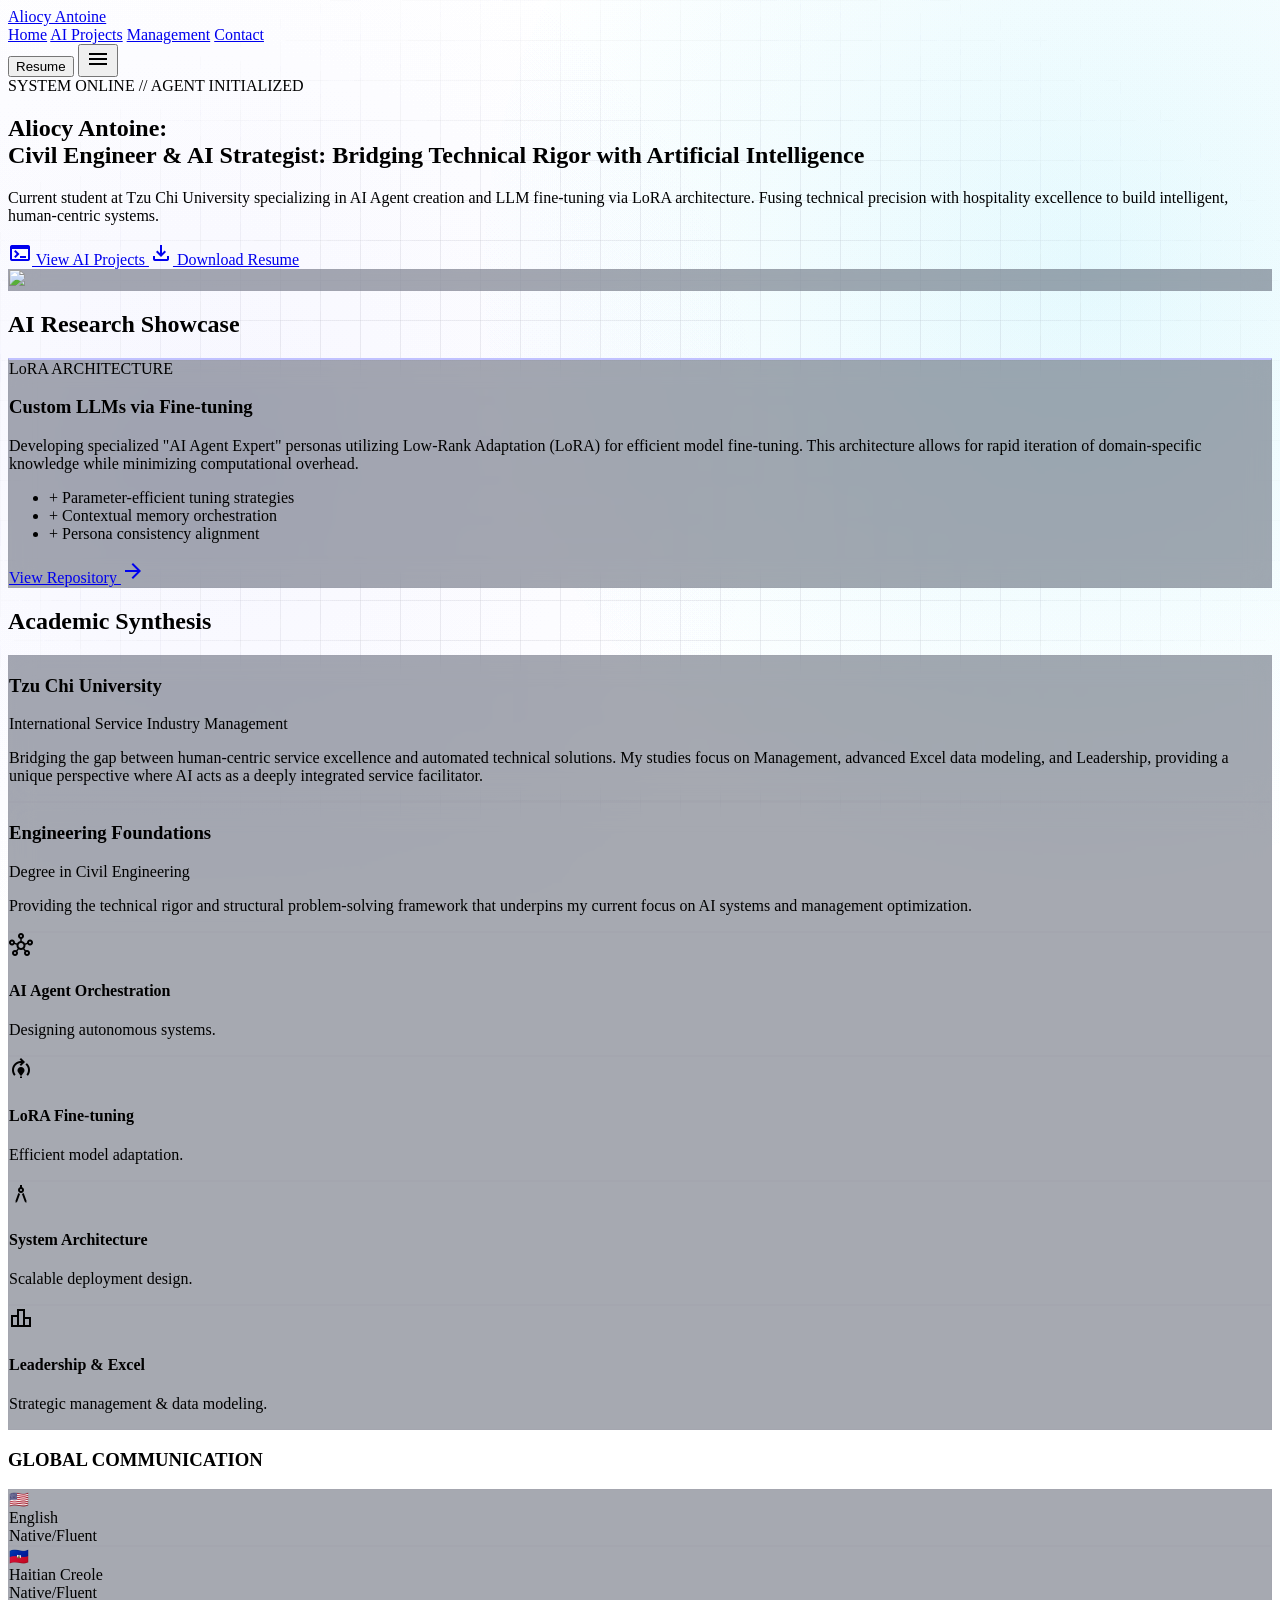
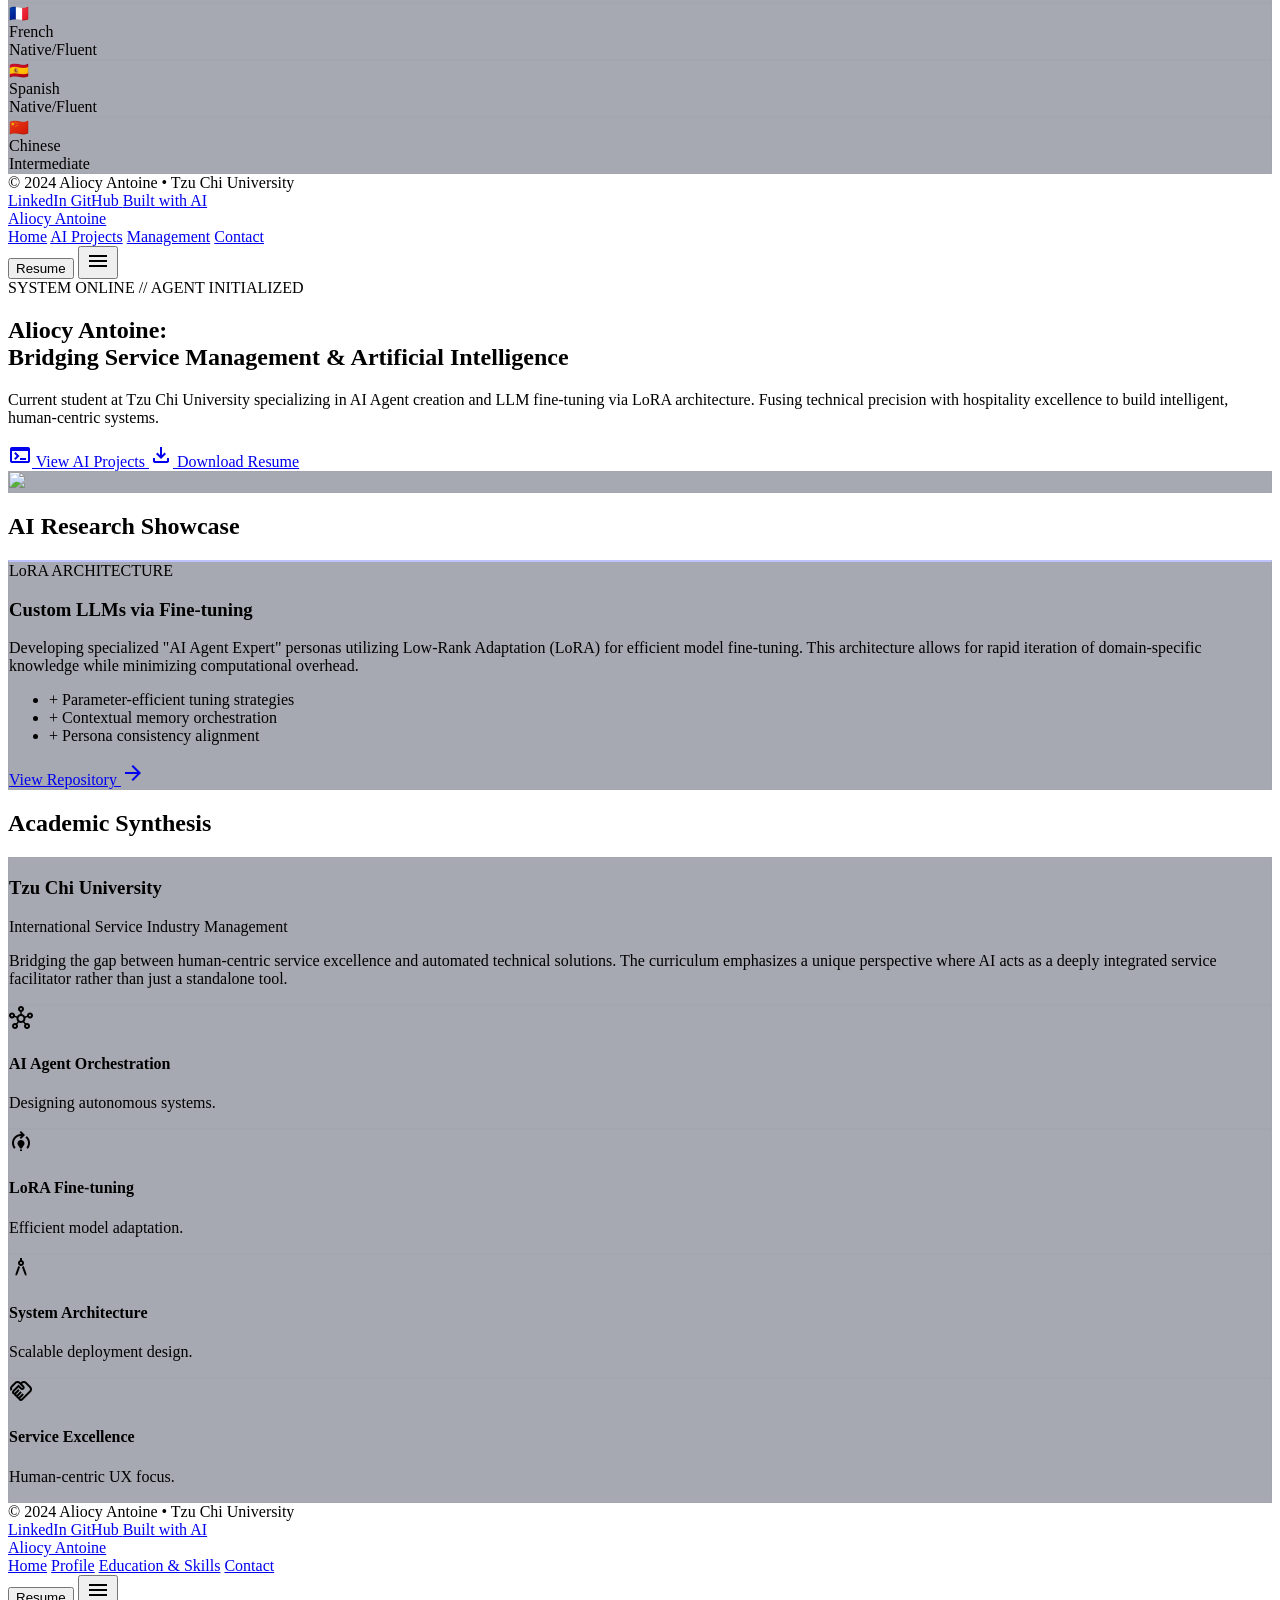
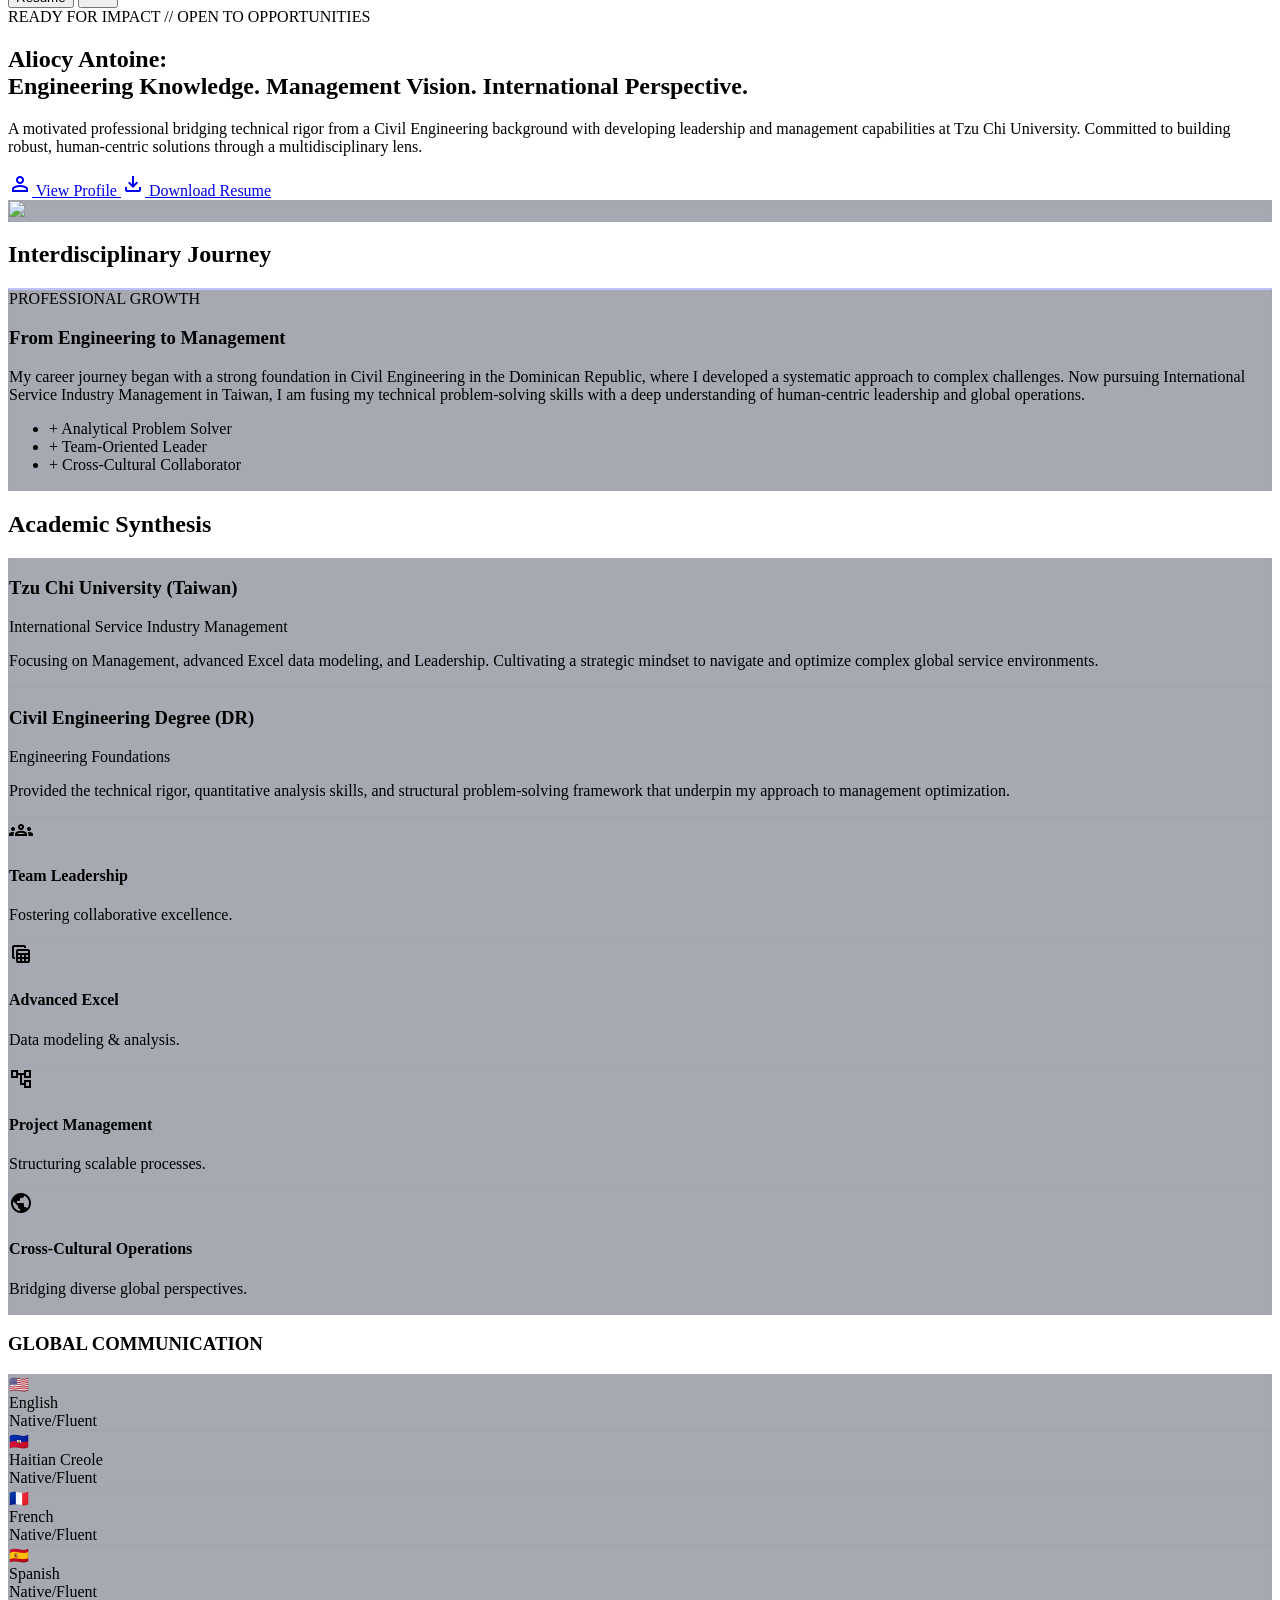
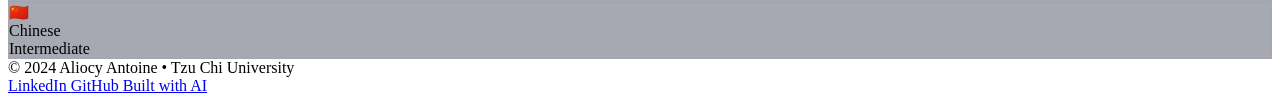
==== index.html @ 330bd05f "SAVE CHANGES" ====
<!-- Aliocy Antoine | Comprehensive Portfolio -->
<!DOCTYPE html>

<html class="dark scroll-smooth" lang="en"><head>
<meta charset="utf-8"/>
<meta content="width=device-width, initial-scale=1.0" name="viewport"/>
<title>Aliocy Antoine - Portfolio</title>
<script src="https://cdn.tailwindcss.com?plugins=forms,container-queries"></script>
<link href="https://fonts.googleapis.com/css2?family=Material+Symbols+Outlined:wght,FILL@100..700,0..1&amp;display=swap" rel="stylesheet"/>
<link href="https://fonts.googleapis.com/css2?family=Inter:wght@400;500;600;700&amp;family=JetBrains+Mono:wght@400;500;600&amp;display=swap" rel="stylesheet"/>
<link href="https://fonts.googleapis.com/css2?family=Material+Symbols+Outlined:wght,FILL@100..700,0..1&amp;display=swap" rel="stylesheet"/>
<script id="tailwind-config">
        tailwind.config = {
            darkMode: "class",
            theme: {
                extend: {
                    "colors": {
                        "inverse-primary": "#494bd6",
                        "on-primary-fixed-variant": "#2f2ebe",
                        "surface-tint": "#c0c1ff",
                        "error": "#ffb4ab",
                        "on-secondary": "#233147",
                        "surface-container-high": "#222a3d",
                        "secondary-fixed-dim": "#b9c7e3",
                        "outline": "#908fa0",
                        "on-primary-container": "#0d0096",
                        "on-primary": "#1000a9",
                        "secondary-fixed": "#d5e3ff",
                        "surface": "#0b1326",
                        "on-secondary-fixed": "#0d1c31",
                        "surface-dim": "#0b1326",
                        "inverse-surface": "#dae2fd",
                        "primary-fixed": "#e1e0ff",
                        "on-secondary-container": "#abb9d5",
                        "background": "#0b1326",
                        "on-background": "#dae2fd",
                        "tertiary-container": "#009eb9",
                        "surface-container-lowest": "#060e20",
                        "surface-container": "#171f33",
                        "on-tertiary-fixed": "#001f26",
                        "error-container": "#93000a",
                        "tertiary-fixed-dim": "#4cd7f6",
                        "on-surface-variant": "#c7c4d7",
                        "secondary": "#b9c7e3",
                        "on-tertiary-fixed-variant": "#004e5c",
                        "on-secondary-fixed-variant": "#39475e",
                        "surface-bright": "#31394d",
                        "outline-variant": "#464554",
                        "on-error-container": "#ffdad6",
                        "on-error": "#690005",
                        "tertiary": "#4cd7f6",
                        "tertiary-fixed": "#acedff",
                        "on-tertiary-container": "#002f38",
                        "on-primary-fixed": "#07006c",
                        "surface-variant": "#2d3449",
                        "primary-fixed-dim": "#c0c1ff",
                        "surface-container-low": "#131b2e",
                        "on-tertiary": "#003640",
                        "secondary-container": "#3c4a61",
                        "surface-container-highest": "#2d3449",
                        "on-surface": "#dae2fd",
                        "primary-container": "#8083ff",
                        "inverse-on-surface": "#283044",
                        "primary": "#c0c1ff"
                    },
                    "borderRadius": {
                        "DEFAULT": "0.25rem",
                        "lg": "0.5rem",
                        "xl": "0.75rem",
                        "full": "9999px"
                    },
                    "spacing": {
                        "margin-desktop": "40px",
                        "gutter": "24px",
                        "margin-mobile": "16px",
                        "unit": "8px",
                        "container-max": "1200px"
                    },
                    "fontFamily": {
                        "headline-lg": ["Inter"],
                        "code-sm": ["JetBrains Mono"],
                        "body-sm": ["Inter"],
                        "headline-xl": ["Inter"],
                        "body-md": ["Inter"],
                        "headline-lg-mobile": ["Inter"],
                        "label-caps": ["JetBrains Mono"]
                    },
                    "fontSize": {
                        "headline-lg": ["32px", { "lineHeight": "40px", "letterSpacing": "-0.01em", "fontWeight": "600" }],
                        "code-sm": ["13px", { "lineHeight": "18px", "fontWeight": "500" }],
                        "body-sm": ["14px", { "lineHeight": "20px", "fontWeight": "400" }],
                        "headline-xl": ["48px", { "lineHeight": "56px", "letterSpacing": "-0.02em", "fontWeight": "700" }],
                        "body-md": ["16px", { "lineHeight": "24px", "fontWeight": "400" }],
                        "headline-lg-mobile": ["28px", { "lineHeight": "36px", "fontWeight": "600" }],
                        "label-caps": ["12px", { "lineHeight": "16px", "letterSpacing": "0.1em", "fontWeight": "600" }]
                    }
                }
            }
        }
    </script>
<style>
        .material-symbols-outlined {
            font-variation-settings: 'FILL' 0, 'wght' 400, 'GRAD' 0, 'opsz' 24;
        }
        .material-symbols-outlined.fill-icon {
            font-variation-settings: 'FILL' 1;
        }
        
        /* Particle Background Effect */
        .hero-bg {
            background-image: 
                radial-gradient(circle at 15% 50%, rgba(192, 193, 255, 0.05) 0%, transparent 50%),
                radial-gradient(circle at 85% 30%, rgba(76, 215, 246, 0.05) 0%, transparent 50%);
            position: absolute;
            inset: 0;
            z-index: -1;
            overflow: hidden;
        }
        .hero-grid {
            background-image: 
                linear-gradient(to right, rgba(144, 143, 160, 0.05) 1px, transparent 1px),
                linear-gradient(to bottom, rgba(144, 143, 160, 0.05) 1px, transparent 1px);
            background-size: 40px 40px;
            position: absolute;
            inset: 0;
            z-index: -1;
            mask-image: radial-gradient(ellipse at center, black 40%, transparent 80%);
        }

        /* Glass Card Hover */
        .glass-card {
            background: rgba(34, 42, 61, 0.4);
            backdrop-filter: blur(12px);
            border: 1px solid rgba(144, 143, 160, 0.1);
            transition: all 0.3s ease;
        }
        .glass-card:hover {
            border-color: rgba(192, 193, 255, 0.3);
            box-shadow: 0 8px 32px rgba(0, 0, 0, 0.2), 0 0 20px rgba(192, 193, 255, 0.05);
            transform: translateY(-4px);
        }

        .project-card {
            border-top: 2px solid #c0c1ff;
        }

        /* AI Indicator Pulse */
        @keyframes pulse-opacity {
            0%, 100% { opacity: 1; }
            50% { opacity: 0.5; }
        }
        .ai-pulse {
            animation: pulse-opacity 2s infinite ease-in-out;
        }
    </style>
</head>
<body class="bg-background text-on-background font-body-md selection:bg-primary-container selection:text-on-primary-container min-h-screen flex flex-col">
<!-- TopNavBar -->
<nav class="fixed top-0 w-full z-50 bg-background/80 backdrop-blur-md shadow-sm border-b border-outline-variant/20">
<div class="max-w-container-max mx-auto px-margin-mobile md:px-margin-desktop h-20 flex justify-between items-center">
<a class="font-headline-lg text-headline-lg text-primary tracking-tight" href="#">Aliocy Antoine</a>
<div class="hidden md:flex gap-8">
<a class="text-primary font-bold border-b-2 border-primary pb-1 active:scale-95 transition-transform hover:text-primary transition-colors duration-300" href="#">Home</a>
<a class="text-on-surface-variant font-medium active:scale-95 transition-transform hover:text-primary transition-colors duration-300" href="#ai-projects">AI Projects</a>
<a class="text-on-surface-variant font-medium active:scale-95 transition-transform hover:text-primary transition-colors duration-300" href="#management">Management</a>
<a class="text-on-surface-variant font-medium active:scale-95 transition-transform hover:text-primary transition-colors duration-300" href="#contact">Contact</a>
</div>
<button class="hidden md:flex bg-primary text-on-primary px-6 py-2 rounded font-code-sm text-code-sm hover:shadow-[0_0_15px_rgba(76,215,246,0.3)] transition-all">
                Resume
            </button>
<!-- Mobile Menu Toggle -->
<button class="md:hidden text-on-surface-variant hover:text-primary transition-colors">
<span class="material-symbols-outlined" data-icon="menu">menu</span>
</button>
</div>
</nav>
<!-- Main Content -->
<main class="flex-grow pt-20">
<!-- Hero Section -->
<section class="relative min-h-[819px] flex items-center pt-20 pb-32">
<div class="hero-bg"></div>
<div class="hero-grid"></div>
<div class="max-w-container-max mx-auto px-margin-mobile md:px-margin-desktop w-full relative z-10">
<div class="grid grid-cols-4 md:grid-cols-12 gap-gutter items-center">
<div class="col-span-4 md:col-span-8 flex flex-col gap-6">
<div class="flex items-center gap-2">
<span class="inline-block w-2 h-2 rounded-full bg-tertiary ai-pulse shadow-[0_0_8px_#4cd7f6]"></span>
<span class="font-label-caps text-label-caps text-tertiary">SYSTEM ONLINE // AGENT INITIALIZED</span>
</div>
<h1 class="font-headline-xl text-headline-xl text-on-background">
                            Aliocy Antoine:<br/>
<span class="text-primary">Civil Engineer &amp; AI Strategist: Bridging Technical Rigor with Artificial Intelligence</span>
</h1>
<p class="font-body-md text-body-md text-on-surface-variant max-w-2xl leading-relaxed">
                            Current student at Tzu Chi University specializing in AI Agent creation and LLM fine-tuning via LoRA architecture. Fusing technical precision with hospitality excellence to build intelligent, human-centric systems.
                        </p>
<div class="flex flex-wrap gap-4 mt-4">
<a class="bg-primary text-on-primary px-6 py-3 rounded hover:shadow-[0_0_15px_rgba(76,215,246,0.3)] transition-all font-code-sm text-code-sm inline-flex items-center gap-2" href="#ai-projects">
<span class="material-symbols-outlined" data-icon="terminal">terminal</span>
                                View AI Projects
                            </a>
<a class="border border-outline text-on-surface px-6 py-3 rounded hover:bg-surface-variant hover:border-primary transition-colors font-code-sm text-code-sm inline-flex items-center gap-2 bg-transparent" href="#">
<span class="material-symbols-outlined" data-icon="download">download</span>
                                Download Resume
                            </a>
</div>
</div>
<div class="hidden md:block col-span-4 flex justify-end">
<div class="relative w-full aspect-square rounded-lg overflow-hidden border border-outline-variant/30 glass-card">
<img class="object-cover w-full h-full opacity-80 mix-blend-screen" data-alt="A highly detailed, cinematic photograph of a modern, glowing server rack or an abstract representation of a neural network in a sleek, minimalist tech environment. The lighting is high-contrast dark mode with intense electric indigo and cyan neon accents illuminating complex geometric nodes and pathways. The atmosphere feels like sophisticated artificial intelligence hardware meeting premium corporate architecture." src="https://lh3.googleusercontent.com/aida-public/[base64]"/>
</div>
</div>
</div>
</div>
</section>
<!-- AI Research Showcase -->
<section class="py-24 bg-surface-container-lowest relative" id="ai-projects">
<div class="max-w-container-max mx-auto px-margin-mobile md:px-margin-desktop">
<div class="mb-16">
<h2 class="font-headline-lg-mobile md:font-headline-lg text-headline-lg-mobile md:text-headline-lg text-on-background mb-4">AI Research Showcase</h2>
<div class="w-16 h-1 bg-primary rounded-full"></div>
</div>
<div class="grid grid-cols-4 md:grid-cols-12 gap-gutter">
<!-- Featured Project -->
<div class="col-span-4 md:col-span-12 glass-card rounded-xl p-8 project-card">
<div class="flex flex-col md:flex-row gap-8 items-center">
<div class="w-full md:w-1/2 rounded-lg overflow-hidden border border-outline-variant/20 relative aspect-video">
<div class="bg-cover bg-center w-full h-full opacity-70" data-alt="An intricate, generative digital art piece representing a Large Language Model architecture. It features a dense, glowing web of interconnected nodes and data streams in a dark void. High-key electric blue and cyan colors highlight specific active pathways, simulating a neural network processing information. The aesthetic is extremely polished, tech-forward, and abstract, resembling a high-end corporate AI visualization." style="background-image: url('https://lh3.googleusercontent.com/aida-public/[base64]')"></div>
</div>
<div class="w-full md:w-1/2 flex flex-col gap-4">
<span class="font-label-caps text-label-caps text-tertiary border border-tertiary/30 px-3 py-1 rounded-full self-start bg-tertiary/10">LoRA ARCHITECTURE</span>
<h3 class="font-headline-lg-mobile text-headline-lg-mobile text-on-background">Custom LLMs via Fine-tuning</h3>
<p class="font-body-sm text-body-sm text-on-surface-variant">
                                    Developing specialized "AI Agent Expert" personas utilizing Low-Rank Adaptation (LoRA) for efficient model fine-tuning. This architecture allows for rapid iteration of domain-specific knowledge while minimizing computational overhead.
                                </p>
<ul class="flex flex-col gap-2 mt-2 font-code-sm text-code-sm text-on-surface-variant">
<li class="flex items-center gap-2"><span class="text-primary">+</span> Parameter-efficient tuning strategies</li>
<li class="flex items-center gap-2"><span class="text-primary">+</span> Contextual memory orchestration</li>
<li class="flex items-center gap-2"><span class="text-primary">+</span> Persona consistency alignment</li>
</ul>
<a class="text-primary hover:text-tertiary transition-colors mt-4 inline-flex items-center gap-1 font-code-sm text-code-sm" href="#">
                                    View Repository <span class="material-symbols-outlined text-sm" data-icon="arrow_forward">arrow_forward</span>
</a>
</div>
</div>
</div>
</div>
</div>
</section>
<!-- Academic Background & Skills Grid -->
<section class="py-24 relative" id="management">
<div class="max-w-container-max mx-auto px-margin-mobile md:px-margin-desktop">
<div class="grid grid-cols-4 md:grid-cols-12 gap-gutter">
<!-- Academic Context -->
<div class="col-span-4 md:col-span-5 flex flex-col justify-center">
<h2 class="font-headline-lg-mobile md:font-headline-lg text-headline-lg-mobile md:text-headline-lg text-on-background mb-4">Academic Synthesis</h2>
<div class="w-16 h-1 bg-primary rounded-full mb-8"></div>
<div class="glass-card rounded-lg p-6 border-l-2 border-l-tertiary">
<h3 class="font-body-md text-body-md font-bold text-on-background">Tzu Chi University</h3>
<p class="font-code-sm text-code-sm text-tertiary mb-4">International Service Industry Management</p>
<p class="font-body-sm text-body-sm text-on-surface-variant">Bridging the gap between human-centric service excellence and automated technical solutions. My studies focus on Management, advanced Excel data modeling, and Leadership, providing a unique perspective where AI acts as a deeply integrated service facilitator.</p>
</div><div class="glass-card rounded-lg p-6 border-l-2 border-l-primary mt-4"><h3 class="font-body-md text-body-md font-bold text-on-background">Engineering Foundations</h3><p class="font-code-sm text-code-sm text-primary mb-4">Degree in Civil Engineering</p><p class="font-body-sm text-body-sm text-on-surface-variant">Providing the technical rigor and structural problem-solving framework that underpins my current focus on AI systems and management optimization.</p></div>
</div>
<!-- Skills Bento -->
<div class="col-span-4 md:col-span-7 grid grid-cols-2 gap-4 mt-8 md:mt-0">
<div class="glass-card rounded-lg p-6 flex flex-col gap-3">
<span class="material-symbols-outlined text-primary text-3xl mb-2" data-icon="hub">hub</span>
<h4 class="font-code-sm text-code-sm text-on-background">AI Agent Orchestration</h4>
<p class="font-body-sm text-body-sm text-on-surface-variant text-xs">Designing autonomous systems.</p>
</div>
<div class="glass-card rounded-lg p-6 flex flex-col gap-3">
<span class="material-symbols-outlined text-tertiary text-3xl mb-2" data-icon="model_training">model_training</span>
<h4 class="font-code-sm text-code-sm text-on-background">LoRA Fine-tuning</h4>
<p class="font-body-sm text-body-sm text-on-surface-variant text-xs">Efficient model adaptation.</p>
</div>
<div class="glass-card rounded-lg p-6 flex flex-col gap-3">
<span class="material-symbols-outlined text-secondary text-3xl mb-2" data-icon="architecture">architecture</span>
<h4 class="font-code-sm text-code-sm text-on-background">System Architecture</h4>
<p class="font-body-sm text-body-sm text-on-surface-variant text-xs">Scalable deployment design.</p>
</div>
<div class="glass-card rounded-lg p-6 flex flex-col gap-3 bg-primary-container/10"><span class="material-symbols-outlined text-primary text-3xl mb-2" data-icon="leaderboard">leaderboard</span><h4 class="font-code-sm text-code-sm text-on-background">Leadership &amp; Excel</h4><p class="font-body-sm text-body-sm text-on-surface-variant text-xs">Strategic management &amp; data modeling.</p></div>
</div><div class="col-span-4 md:col-span-12 mt-12"><h3 class="font-label-caps text-label-caps text-tertiary mb-6">GLOBAL COMMUNICATION</h3><div class="grid grid-cols-2 md:grid-cols-5 gap-4"><div class="glass-card p-4 rounded-lg text-center"><div class="text-headline-lg mb-1">🇺🇸</div><div class="font-code-sm text-on-background">English</div><div class="text-xs text-tertiary">Native/Fluent</div></div><div class="glass-card p-4 rounded-lg text-center"><div class="text-headline-lg mb-1">🇭🇹</div><div class="font-code-sm text-on-background">Haitian Creole</div><div class="text-xs text-tertiary">Native/Fluent</div></div><div class="glass-card p-4 rounded-lg text-center"><div class="text-headline-lg mb-1">🇫🇷</div><div class="font-code-sm text-on-background">French</div><div class="text-xs text-tertiary">Native/Fluent</div></div><div class="glass-card p-4 rounded-lg text-center"><div class="text-headline-lg mb-1">🇪🇸</div><div class="font-code-sm text-on-background">Spanish</div><div class="text-xs text-tertiary">Native/Fluent</div></div><div class="glass-card p-4 rounded-lg text-center"><div class="text-headline-lg mb-1">🇨🇳</div><div class="font-code-sm text-on-background">Chinese</div><div class="text-xs text-tertiary">Intermediate</div></div></div></div>
</div>
</div>
</section>
</main>
<!-- Footer -->
<footer class="bg-surface-container-lowest w-full py-12 border-t border-outline-variant/10 flat no shadows mt-auto" id="contact">
<div class="max-w-container-max mx-auto px-margin-mobile md:px-margin-desktop flex flex-col md:flex-row justify-between items-center gap-gutter">
<div class="font-label-caps text-label-caps text-on-surface-variant">
                © 2024 Aliocy Antoine • Tzu Chi University
            </div>
<div class="flex gap-6">
<a class="font-body-sm text-body-sm text-on-surface-variant hover:text-tertiary-fixed transition-colors opacity-80 hover:opacity-100 flex items-center gap-1" href="#">
                    LinkedIn
                </a>
<a class="font-body-sm text-body-sm text-on-surface-variant hover:text-tertiary-fixed transition-colors opacity-80 hover:opacity-100 flex items-center gap-1" href="#">
                    GitHub
                </a>
<a class="font-body-sm text-body-sm text-on-surface-variant hover:text-tertiary-fixed transition-colors opacity-80 hover:opacity-100 flex items-center gap-1" href="#">
                    Built with AI
                </a>
</div>
</div>
</footer>
</body></html>

<!-- Aliocy Antoine | Portfolio Home -->
<!DOCTYPE html>

<html class="dark scroll-smooth" lang="en"><head>
<meta charset="utf-8"/>
<meta content="width=device-width, initial-scale=1.0" name="viewport"/>
<title>Aliocy Antoine - Portfolio</title>
<script src="https://cdn.tailwindcss.com?plugins=forms,container-queries"></script>
<link href="https://fonts.googleapis.com/css2?family=Material+Symbols+Outlined:wght,FILL@100..700,0..1&amp;display=swap" rel="stylesheet"/>
<link href="https://fonts.googleapis.com/css2?family=Inter:wght@400;500;600;700&amp;family=JetBrains+Mono:wght@400;500;600&amp;display=swap" rel="stylesheet"/>
<link href="https://fonts.googleapis.com/css2?family=Material+Symbols+Outlined:wght,FILL@100..700,0..1&amp;display=swap" rel="stylesheet"/>
<script id="tailwind-config">
        tailwind.config = {
            darkMode: "class",
            theme: {
                extend: {
                    "colors": {
                        "inverse-primary": "#494bd6",
                        "on-primary-fixed-variant": "#2f2ebe",
                        "surface-tint": "#c0c1ff",
                        "error": "#ffb4ab",
                        "on-secondary": "#233147",
                        "surface-container-high": "#222a3d",
                        "secondary-fixed-dim": "#b9c7e3",
                        "outline": "#908fa0",
                        "on-primary-container": "#0d0096",
                        "on-primary": "#1000a9",
                        "secondary-fixed": "#d5e3ff",
                        "surface": "#0b1326",
                        "on-secondary-fixed": "#0d1c31",
                        "surface-dim": "#0b1326",
                        "inverse-surface": "#dae2fd",
                        "primary-fixed": "#e1e0ff",
                        "on-secondary-container": "#abb9d5",
                        "background": "#0b1326",
                        "on-background": "#dae2fd",
                        "tertiary-container": "#009eb9",
                        "surface-container-lowest": "#060e20",
                        "surface-container": "#171f33",
                        "on-tertiary-fixed": "#001f26",
                        "error-container": "#93000a",
                        "tertiary-fixed-dim": "#4cd7f6",
                        "on-surface-variant": "#c7c4d7",
                        "secondary": "#b9c7e3",
                        "on-tertiary-fixed-variant": "#004e5c",
                        "on-secondary-fixed-variant": "#39475e",
                        "surface-bright": "#31394d",
                        "outline-variant": "#464554",
                        "on-error-container": "#ffdad6",
                        "on-error": "#690005",
                        "tertiary": "#4cd7f6",
                        "tertiary-fixed": "#acedff",
                        "on-tertiary-container": "#002f38",
                        "on-primary-fixed": "#07006c",
                        "surface-variant": "#2d3449",
                        "primary-fixed-dim": "#c0c1ff",
                        "surface-container-low": "#131b2e",
                        "on-tertiary": "#003640",
                        "secondary-container": "#3c4a61",
                        "surface-container-highest": "#2d3449",
                        "on-surface": "#dae2fd",
                        "primary-container": "#8083ff",
                        "inverse-on-surface": "#283044",
                        "primary": "#c0c1ff"
                    },
                    "borderRadius": {
                        "DEFAULT": "0.25rem",
                        "lg": "0.5rem",
                        "xl": "0.75rem",
                        "full": "9999px"
                    },
                    "spacing": {
                        "margin-desktop": "40px",
                        "gutter": "24px",
                        "margin-mobile": "16px",
                        "unit": "8px",
                        "container-max": "1200px"
                    },
                    "fontFamily": {
                        "headline-lg": ["Inter"],
                        "code-sm": ["JetBrains Mono"],
                        "body-sm": ["Inter"],
                        "headline-xl": ["Inter"],
                        "body-md": ["Inter"],
                        "headline-lg-mobile": ["Inter"],
                        "label-caps": ["JetBrains Mono"]
                    },
                    "fontSize": {
                        "headline-lg": ["32px", { "lineHeight": "40px", "letterSpacing": "-0.01em", "fontWeight": "600" }],
                        "code-sm": ["13px", { "lineHeight": "18px", "fontWeight": "500" }],
                        "body-sm": ["14px", { "lineHeight": "20px", "fontWeight": "400" }],
                        "headline-xl": ["48px", { "lineHeight": "56px", "letterSpacing": "-0.02em", "fontWeight": "700" }],
                        "body-md": ["16px", { "lineHeight": "24px", "fontWeight": "400" }],
                        "headline-lg-mobile": ["28px", { "lineHeight": "36px", "fontWeight": "600" }],
                        "label-caps": ["12px", { "lineHeight": "16px", "letterSpacing": "0.1em", "fontWeight": "600" }]
                    }
                }
            }
        }
    </script>
<style>
        .material-symbols-outlined {
            font-variation-settings: 'FILL' 0, 'wght' 400, 'GRAD' 0, 'opsz' 24;
        }
        .material-symbols-outlined.fill-icon {
            font-variation-settings: 'FILL' 1;
        }
        
        /* Particle Background Effect */
        .hero-bg {
            background-image: 
                radial-gradient(circle at 15% 50%, rgba(192, 193, 255, 0.05) 0%, transparent 50%),
                radial-gradient(circle at 85% 30%, rgba(76, 215, 246, 0.05) 0%, transparent 50%);
            position: absolute;
            inset: 0;
            z-index: -1;
            overflow: hidden;
        }
        .hero-grid {
            background-image: 
                linear-gradient(to right, rgba(144, 143, 160, 0.05) 1px, transparent 1px),
                linear-gradient(to bottom, rgba(144, 143, 160, 0.05) 1px, transparent 1px);
            background-size: 40px 40px;
            position: absolute;
            inset: 0;
            z-index: -1;
            mask-image: radial-gradient(ellipse at center, black 40%, transparent 80%);
        }

        /* Glass Card Hover */
        .glass-card {
            background: rgba(34, 42, 61, 0.4);
            backdrop-filter: blur(12px);
            border: 1px solid rgba(144, 143, 160, 0.1);
            transition: all 0.3s ease;
        }
        .glass-card:hover {
            border-color: rgba(192, 193, 255, 0.3);
            box-shadow: 0 8px 32px rgba(0, 0, 0, 0.2), 0 0 20px rgba(192, 193, 255, 0.05);
            transform: translateY(-4px);
        }

        .project-card {
            border-top: 2px solid #c0c1ff;
        }

        /* AI Indicator Pulse */
        @keyframes pulse-opacity {
            0%, 100% { opacity: 1; }
            50% { opacity: 0.5; }
        }
        .ai-pulse {
            animation: pulse-opacity 2s infinite ease-in-out;
        }
    </style>
</head>
<body class="bg-background text-on-background font-body-md selection:bg-primary-container selection:text-on-primary-container min-h-screen flex flex-col">
<!-- TopNavBar -->
<nav class="fixed top-0 w-full z-50 bg-background/80 backdrop-blur-md shadow-sm border-b border-outline-variant/20">
<div class="max-w-container-max mx-auto px-margin-mobile md:px-margin-desktop h-20 flex justify-between items-center">
<a class="font-headline-lg text-headline-lg text-primary tracking-tight" href="#">Aliocy Antoine</a>
<div class="hidden md:flex gap-8">
<a class="text-primary font-bold border-b-2 border-primary pb-1 active:scale-95 transition-transform hover:text-primary transition-colors duration-300" href="#">Home</a>
<a class="text-on-surface-variant font-medium active:scale-95 transition-transform hover:text-primary transition-colors duration-300" href="#ai-projects">AI Projects</a>
<a class="text-on-surface-variant font-medium active:scale-95 transition-transform hover:text-primary transition-colors duration-300" href="#management">Management</a>
<a class="text-on-surface-variant font-medium active:scale-95 transition-transform hover:text-primary transition-colors duration-300" href="#contact">Contact</a>
</div>
<button class="hidden md:flex bg-primary text-on-primary px-6 py-2 rounded font-code-sm text-code-sm hover:shadow-[0_0_15px_rgba(76,215,246,0.3)] transition-all">
                Resume
            </button>
<!-- Mobile Menu Toggle -->
<button class="md:hidden text-on-surface-variant hover:text-primary transition-colors">
<span class="material-symbols-outlined" data-icon="menu">menu</span>
</button>
</div>
</nav>
<!-- Main Content -->
<main class="flex-grow pt-20">
<!-- Hero Section -->
<section class="relative min-h-[819px] flex items-center pt-20 pb-32">
<div class="hero-bg"></div>
<div class="hero-grid"></div>
<div class="max-w-container-max mx-auto px-margin-mobile md:px-margin-desktop w-full relative z-10">
<div class="grid grid-cols-4 md:grid-cols-12 gap-gutter items-center">
<div class="col-span-4 md:col-span-8 flex flex-col gap-6">
<div class="flex items-center gap-2">
<span class="inline-block w-2 h-2 rounded-full bg-tertiary ai-pulse shadow-[0_0_8px_#4cd7f6]"></span>
<span class="font-label-caps text-label-caps text-tertiary">SYSTEM ONLINE // AGENT INITIALIZED</span>
</div>
<h1 class="font-headline-xl text-headline-xl text-on-background">
                            Aliocy Antoine:<br/>
<span class="text-primary">Bridging Service Management &amp; Artificial Intelligence</span>
</h1>
<p class="font-body-md text-body-md text-on-surface-variant max-w-2xl leading-relaxed">
                            Current student at Tzu Chi University specializing in AI Agent creation and LLM fine-tuning via LoRA architecture. Fusing technical precision with hospitality excellence to build intelligent, human-centric systems.
                        </p>
<div class="flex flex-wrap gap-4 mt-4">
<a class="bg-primary text-on-primary px-6 py-3 rounded hover:shadow-[0_0_15px_rgba(76,215,246,0.3)] transition-all font-code-sm text-code-sm inline-flex items-center gap-2" href="#ai-projects">
<span class="material-symbols-outlined" data-icon="terminal">terminal</span>
                                View AI Projects
                            </a>
<a class="border border-outline text-on-surface px-6 py-3 rounded hover:bg-surface-variant hover:border-primary transition-colors font-code-sm text-code-sm inline-flex items-center gap-2 bg-transparent" href="#">
<span class="material-symbols-outlined" data-icon="download">download</span>
                                Download Resume
                            </a>
</div>
</div>
<div class="hidden md:block col-span-4 flex justify-end">
<div class="relative w-full aspect-square rounded-lg overflow-hidden border border-outline-variant/30 glass-card">
<img class="object-cover w-full h-full opacity-80 mix-blend-screen" data-alt="A highly detailed, cinematic photograph of a modern, glowing server rack or an abstract representation of a neural network in a sleek, minimalist tech environment. The lighting is high-contrast dark mode with intense electric indigo and cyan neon accents illuminating complex geometric nodes and pathways. The atmosphere feels like sophisticated artificial intelligence hardware meeting premium corporate architecture." src="https://lh3.googleusercontent.com/aida-public/[base64]"/>
</div>
</div>
</div>
</div>
</section>
<!-- AI Research Showcase -->
<section class="py-24 bg-surface-container-lowest relative" id="ai-projects">
<div class="max-w-container-max mx-auto px-margin-mobile md:px-margin-desktop">
<div class="mb-16">
<h2 class="font-headline-lg-mobile md:font-headline-lg text-headline-lg-mobile md:text-headline-lg text-on-background mb-4">AI Research Showcase</h2>
<div class="w-16 h-1 bg-primary rounded-full"></div>
</div>
<div class="grid grid-cols-4 md:grid-cols-12 gap-gutter">
<!-- Featured Project -->
<div class="col-span-4 md:col-span-12 glass-card rounded-xl p-8 project-card">
<div class="flex flex-col md:flex-row gap-8 items-center">
<div class="w-full md:w-1/2 rounded-lg overflow-hidden border border-outline-variant/20 relative aspect-video">
<div class="bg-cover bg-center w-full h-full opacity-70" data-alt="An intricate, generative digital art piece representing a Large Language Model architecture. It features a dense, glowing web of interconnected nodes and data streams in a dark void. High-key electric blue and cyan colors highlight specific active pathways, simulating a neural network processing information. The aesthetic is extremely polished, tech-forward, and abstract, resembling a high-end corporate AI visualization." style="background-image: url('https://lh3.googleusercontent.com/aida-public/[base64]')"></div>
</div>
<div class="w-full md:w-1/2 flex flex-col gap-4">
<span class="font-label-caps text-label-caps text-tertiary border border-tertiary/30 px-3 py-1 rounded-full self-start bg-tertiary/10">LoRA ARCHITECTURE</span>
<h3 class="font-headline-lg-mobile text-headline-lg-mobile text-on-background">Custom LLMs via Fine-tuning</h3>
<p class="font-body-sm text-body-sm text-on-surface-variant">
                                    Developing specialized "AI Agent Expert" personas utilizing Low-Rank Adaptation (LoRA) for efficient model fine-tuning. This architecture allows for rapid iteration of domain-specific knowledge while minimizing computational overhead.
                                </p>
<ul class="flex flex-col gap-2 mt-2 font-code-sm text-code-sm text-on-surface-variant">
<li class="flex items-center gap-2"><span class="text-primary">+</span> Parameter-efficient tuning strategies</li>
<li class="flex items-center gap-2"><span class="text-primary">+</span> Contextual memory orchestration</li>
<li class="flex items-center gap-2"><span class="text-primary">+</span> Persona consistency alignment</li>
</ul>
<a class="text-primary hover:text-tertiary transition-colors mt-4 inline-flex items-center gap-1 font-code-sm text-code-sm" href="#">
                                    View Repository <span class="material-symbols-outlined text-sm" data-icon="arrow_forward">arrow_forward</span>
</a>
</div>
</div>
</div>
</div>
</div>
</section>
<!-- Academic Background & Skills Grid -->
<section class="py-24 relative" id="management">
<div class="max-w-container-max mx-auto px-margin-mobile md:px-margin-desktop">
<div class="grid grid-cols-4 md:grid-cols-12 gap-gutter">
<!-- Academic Context -->
<div class="col-span-4 md:col-span-5 flex flex-col justify-center">
<h2 class="font-headline-lg-mobile md:font-headline-lg text-headline-lg-mobile md:text-headline-lg text-on-background mb-4">Academic Synthesis</h2>
<div class="w-16 h-1 bg-primary rounded-full mb-8"></div>
<div class="glass-card rounded-lg p-6 border-l-2 border-l-tertiary">
<h3 class="font-body-md text-body-md font-bold text-on-background">Tzu Chi University</h3>
<p class="font-code-sm text-code-sm text-tertiary mb-4">International Service Industry Management</p>
<p class="font-body-sm text-body-sm text-on-surface-variant">
                                Bridging the gap between human-centric service excellence and automated technical solutions. The curriculum emphasizes a unique perspective where AI acts as a deeply integrated service facilitator rather than just a standalone tool.
                            </p>
</div>
</div>
<!-- Skills Bento -->
<div class="col-span-4 md:col-span-7 grid grid-cols-2 gap-4 mt-8 md:mt-0">
<div class="glass-card rounded-lg p-6 flex flex-col gap-3">
<span class="material-symbols-outlined text-primary text-3xl mb-2" data-icon="hub">hub</span>
<h4 class="font-code-sm text-code-sm text-on-background">AI Agent Orchestration</h4>
<p class="font-body-sm text-body-sm text-on-surface-variant text-xs">Designing autonomous systems.</p>
</div>
<div class="glass-card rounded-lg p-6 flex flex-col gap-3">
<span class="material-symbols-outlined text-tertiary text-3xl mb-2" data-icon="model_training">model_training</span>
<h4 class="font-code-sm text-code-sm text-on-background">LoRA Fine-tuning</h4>
<p class="font-body-sm text-body-sm text-on-surface-variant text-xs">Efficient model adaptation.</p>
</div>
<div class="glass-card rounded-lg p-6 flex flex-col gap-3">
<span class="material-symbols-outlined text-secondary text-3xl mb-2" data-icon="architecture">architecture</span>
<h4 class="font-code-sm text-code-sm text-on-background">System Architecture</h4>
<p class="font-body-sm text-body-sm text-on-surface-variant text-xs">Scalable deployment design.</p>
</div>
<div class="glass-card rounded-lg p-6 flex flex-col gap-3 bg-primary-container/10">
<span class="material-symbols-outlined text-primary text-3xl mb-2" data-icon="handshake">handshake</span>
<h4 class="font-code-sm text-code-sm text-on-background">Service Excellence</h4>
<p class="font-body-sm text-body-sm text-on-surface-variant text-xs">Human-centric UX focus.</p>
</div>
</div>
</div>
</div>
</section>
</main>
<!-- Footer -->
<footer class="bg-surface-container-lowest w-full py-12 border-t border-outline-variant/10 flat no shadows mt-auto" id="contact">
<div class="max-w-container-max mx-auto px-margin-mobile md:px-margin-desktop flex flex-col md:flex-row justify-between items-center gap-gutter">
<div class="font-label-caps text-label-caps text-on-surface-variant">
                © 2024 Aliocy Antoine • Tzu Chi University
            </div>
<div class="flex gap-6">
<a class="font-body-sm text-body-sm text-on-surface-variant hover:text-tertiary-fixed transition-colors opacity-80 hover:opacity-100 flex items-center gap-1" href="#">
                    LinkedIn
                </a>
<a class="font-body-sm text-body-sm text-on-surface-variant hover:text-tertiary-fixed transition-colors opacity-80 hover:opacity-100 flex items-center gap-1" href="#">
                    GitHub
                </a>
<a class="font-body-sm text-body-sm text-on-surface-variant hover:text-tertiary-fixed transition-colors opacity-80 hover:opacity-100 flex items-center gap-1" href="#">
                    Built with AI
                </a>
</div>
</div>
</footer>
</body></html>

<!-- Design System -->
<!DOCTYPE html>

<html class="dark scroll-smooth" lang="en"><head>
<meta charset="utf-8"/>
<meta content="width=device-width, initial-scale=1.0" name="viewport"/>
<title>Aliocy Antoine - Portfolio</title>
<script src="https://cdn.tailwindcss.com?plugins=forms,container-queries"></script>
<link href="https://fonts.googleapis.com/css2?family=Material+Symbols+Outlined:wght,FILL@100..700,0..1&amp;display=swap" rel="stylesheet"/>
<link href="https://fonts.googleapis.com/css2?family=Inter:wght@400;500;600;700&amp;family=JetBrains+Mono:wght@400;500;600&amp;display=swap" rel="stylesheet"/>
<script id="tailwind-config">
        tailwind.config = {
            darkMode: "class",
            theme: {
                extend: {
                    "colors": {
                        "inverse-primary": "#494bd6",
                        "on-primary-fixed-variant": "#2f2ebe",
                        "surface-tint": "#c0c1ff",
                        "error": "#ffb4ab",
                        "on-secondary": "#233147",
                        "surface-container-high": "#222a3d",
                        "secondary-fixed-dim": "#b9c7e3",
                        "outline": "#908fa0",
                        "on-primary-container": "#0d0096",
                        "on-primary": "#1000a9",
                        "secondary-fixed": "#d5e3ff",
                        "surface": "#0b1326",
                        "on-secondary-fixed": "#0d1c31",
                        "surface-dim": "#0b1326",
                        "inverse-surface": "#dae2fd",
                        "primary-fixed": "#e1e0ff",
                        "on-secondary-container": "#abb9d5",
                        "background": "#0b1326",
                        "on-background": "#dae2fd",
                        "tertiary-container": "#009eb9",
                        "surface-container-lowest": "#060e20",
                        "surface-container": "#171f33",
                        "on-tertiary-fixed": "#001f26",
                        "error-container": "#93000a",
                        "tertiary-fixed-dim": "#4cd7f6",
                        "on-surface-variant": "#c7c4d7",
                        "secondary": "#b9c7e3",
                        "on-tertiary-fixed-variant": "#004e5c",
                        "on-secondary-fixed-variant": "#39475e",
                        "surface-bright": "#31394d",
                        "outline-variant": "#464554",
                        "on-error-container": "#ffdad6",
                        "on-error": "#690005",
                        "tertiary": "#4cd7f6",
                        "tertiary-fixed": "#acedff",
                        "on-tertiary-container": "#002f38",
                        "on-primary-fixed": "#07006c",
                        "surface-variant": "#2d3449",
                        "primary-fixed-dim": "#c0c1ff",
                        "surface-container-low": "#131b2e",
                        "on-tertiary": "#003640",
                        "secondary-container": "#3c4a61",
                        "surface-container-highest": "#2d3449",
                        "on-surface": "#dae2fd",
                        "primary-container": "#8083ff",
                        "inverse-on-surface": "#283044",
                        "primary": "#c0c1ff"
                    },
                    "borderRadius": {
                        "DEFAULT": "0.25rem",
                        "lg": "0.5rem",
                        "xl": "0.75rem",
                        "full": "9999px"
                    },
                    "spacing": {
                        "margin-desktop": "40px",
                        "gutter": "24px",
                        "margin-mobile": "16px",
                        "unit": "8px",
                        "container-max": "1200px"
                    },
                    "fontFamily": {
                        "headline-lg": ["Inter"],
                        "code-sm": ["JetBrains Mono"],
                        "body-sm": ["Inter"],
                        "headline-xl": ["Inter"],
                        "body-md": ["Inter"],
                        "headline-lg-mobile": ["Inter"],
                        "label-caps": ["JetBrains Mono"]
                    },
                    "fontSize": {
                        "headline-lg": ["32px", { "lineHeight": "40px", "letterSpacing": "-0.01em", "fontWeight": "600" }],
                        "code-sm": ["13px", { "lineHeight": "18px", "fontWeight": "500" }],
                        "body-sm": ["14px", { "lineHeight": "20px", "fontWeight": "400" }],
                        "headline-xl": ["48px", { "lineHeight": "56px", "letterSpacing": "-0.02em", "fontWeight": "700" }],
                        "body-md": ["16px", { "lineHeight": "24px", "fontWeight": "400" }],
                        "headline-lg-mobile": ["28px", { "lineHeight": "36px", "fontWeight": "600" }],
                        "label-caps": ["12px", { "lineHeight": "16px", "letterSpacing": "0.1em", "fontWeight": "600" }]
                    }
                }
            }
        }
    </script>
<style>
        .material-symbols-outlined {
            font-variation-settings: 'FILL' 0, 'wght' 400, 'GRAD' 0, 'opsz' 24;
        }
        .material-symbols-outlined.fill-icon {
            font-variation-settings: 'FILL' 1;
        }
        
        /* Particle Background Effect */
        .hero-bg {
            background-image: 
                radial-gradient(circle at 15% 50%, rgba(192, 193, 255, 0.05) 0%, transparent 50%),
                radial-gradient(circle at 85% 30%, rgba(76, 215, 246, 0.05) 0%, transparent 50%);
            position: absolute;
            inset: 0;
            z-index: -1;
            overflow: hidden;
        }
        .hero-grid {
            background-image: 
                linear-gradient(to right, rgba(144, 143, 160, 0.05) 1px, transparent 1px),
                linear-gradient(to bottom, rgba(144, 143, 160, 0.05) 1px, transparent 1px);
            background-size: 40px 40px;
            position: absolute;
            inset: 0;
            z-index: -1;
            mask-image: radial-gradient(ellipse at center, black 40%, transparent 80%);
        }

        /* Glass Card Hover */
        .glass-card {
            background: rgba(34, 42, 61, 0.4);
            backdrop-filter: blur(12px);
            border: 1px solid rgba(144, 143, 160, 0.1);
            transition: all 0.3s ease;
        }
        .glass-card:hover {
            border-color: rgba(192, 193, 255, 0.3);
            box-shadow: 0 8px 32px rgba(0, 0, 0, 0.2), 0 0 20px rgba(192, 193, 255, 0.05);
            transform: translateY(-4px);
        }

        .project-card {
            border-top: 2px solid #c0c1ff;
        }

        /* AI Indicator Pulse */
        @keyframes pulse-opacity {
            0%, 100% { opacity: 1; }
            50% { opacity: 0.5; }
        }
        .ai-pulse {
            animation: pulse-opacity 2s infinite ease-in-out;
        }
    </style>
</head>
<body class="bg-background text-on-background font-body-md selection:bg-primary-container selection:text-on-primary-container min-h-screen flex flex-col">
<!-- TopNavBar -->
<nav class="fixed top-0 w-full z-50 bg-background/80 backdrop-blur-md shadow-sm border-b border-outline-variant/20">
<div class="max-w-container-max mx-auto px-margin-mobile md:px-margin-desktop h-20 flex justify-between items-center">
<a class="font-headline-lg text-headline-lg text-primary tracking-tight" href="#">Aliocy Antoine</a>
<div class="hidden md:flex gap-8">
<a class="text-primary font-bold border-b-2 border-primary pb-1 active:scale-95 transition-transform hover:text-primary transition-colors duration-300" href="#">Home</a>
<a class="text-on-surface-variant font-medium active:scale-95 transition-transform hover:text-primary transition-colors duration-300" href="#profile">Profile</a>
<a class="text-on-surface-variant font-medium active:scale-95 transition-transform hover:text-primary transition-colors duration-300" href="#education">Education &amp; Skills</a>
<a class="text-on-surface-variant font-medium active:scale-95 transition-transform hover:text-primary transition-colors duration-300" href="#contact">Contact</a>
</div>
<button class="hidden md:flex bg-primary text-on-primary px-6 py-2 rounded font-code-sm text-code-sm hover:shadow-[0_0_15px_rgba(76,215,246,0.3)] transition-all">
                Resume
            </button>
<!-- Mobile Menu Toggle -->
<button class="md:hidden text-on-surface-variant hover:text-primary transition-colors">
<span class="material-symbols-outlined" data-icon="menu">menu</span>
</button>
</div>
</nav>
<!-- Main Content -->
<main class="flex-grow pt-20">
<!-- Hero Section -->
<section class="relative min-h-[819px] flex items-center pt-20 pb-32">
<div class="hero-bg"></div>
<div class="hero-grid"></div>
<div class="max-w-container-max mx-auto px-margin-mobile md:px-margin-desktop w-full relative z-10">
<div class="grid grid-cols-4 md:grid-cols-12 gap-gutter items-center">
<div class="col-span-4 md:col-span-8 flex flex-col gap-6">
<div class="flex items-center gap-2">
<span class="inline-block w-2 h-2 rounded-full bg-tertiary ai-pulse shadow-[0_0_8px_#4cd7f6]"></span>
<span class="font-label-caps text-label-caps text-tertiary">READY FOR IMPACT // OPEN TO OPPORTUNITIES</span>
</div>
<h1 class="font-headline-xl text-headline-xl text-on-background">
                            Aliocy Antoine:<br/>
<span class="text-primary">Engineering Knowledge. Management Vision. International Perspective.</span>
</h1>
<p class="font-body-md text-body-md text-on-surface-variant max-w-2xl leading-relaxed">
                            A motivated professional bridging technical rigor from a Civil Engineering background with developing leadership and management capabilities at Tzu Chi University. Committed to building robust, human-centric solutions through a multidisciplinary lens.
                        </p>
<div class="flex flex-wrap gap-4 mt-4">
<a class="bg-primary text-on-primary px-6 py-3 rounded hover:shadow-[0_0_15px_rgba(76,215,246,0.3)] transition-all font-code-sm text-code-sm inline-flex items-center gap-2" href="#profile">
<span class="material-symbols-outlined" data-icon="person">person</span>
                                View Profile
                            </a>
<a class="border border-outline text-on-surface px-6 py-3 rounded hover:bg-surface-variant hover:border-primary transition-colors font-code-sm text-code-sm inline-flex items-center gap-2 bg-transparent" href="#">
<span class="material-symbols-outlined" data-icon="download">download</span>
                                Download Resume
                            </a>
</div>
</div>
<div class="hidden md:block col-span-4 flex justify-end">
<div class="relative w-full aspect-square rounded-lg overflow-hidden border border-outline-variant/30 glass-card">
<img class="object-cover w-full h-full opacity-80 mix-blend-screen" data-alt="A highly detailed, cinematic photograph of a modern, glowing server rack or an abstract representation of a neural network in a sleek, minimalist tech environment. The lighting is high-contrast dark mode with intense electric indigo and cyan neon accents illuminating complex geometric nodes and pathways. The atmosphere feels like sophisticated artificial intelligence hardware meeting premium corporate architecture." src="https://lh3.googleusercontent.com/aida-public/[base64]"/>
</div>
</div>
</div>
</div>
</section>
<!-- Interdisciplinary Journey Section -->
<section class="py-24 bg-surface-container-lowest relative" id="profile">
<div class="max-w-container-max mx-auto px-margin-mobile md:px-margin-desktop">
<div class="mb-16">
<h2 class="font-headline-lg-mobile md:font-headline-lg text-headline-lg-mobile md:text-headline-lg text-on-background mb-4">Interdisciplinary Journey</h2>
<div class="w-16 h-1 bg-primary rounded-full"></div>
</div>
<div class="grid grid-cols-4 md:grid-cols-12 gap-gutter">
<div class="col-span-4 md:col-span-12 glass-card rounded-xl p-8 project-card">
<div class="flex flex-col md:flex-row gap-8 items-center">
<div class="w-full md:w-1/2 flex flex-col gap-4">
<span class="font-label-caps text-label-caps text-tertiary border border-tertiary/30 px-3 py-1 rounded-full self-start bg-tertiary/10">PROFESSIONAL GROWTH</span>
<h3 class="font-headline-lg-mobile text-headline-lg-mobile text-on-background">From Engineering to Management</h3>
<p class="font-body-sm text-body-sm text-on-surface-variant">
                                    My career journey began with a strong foundation in Civil Engineering in the Dominican Republic, where I developed a systematic approach to complex challenges. Now pursuing International Service Industry Management in Taiwan, I am fusing my technical problem-solving skills with a deep understanding of human-centric leadership and global operations.
                                </p>
<ul class="flex flex-col gap-2 mt-2 font-code-sm text-code-sm text-on-surface-variant">
<li class="flex items-center gap-2"><span class="text-primary">+</span> Analytical Problem Solver</li>
<li class="flex items-center gap-2"><span class="text-primary">+</span> Team-Oriented Leader</li>
<li class="flex items-center gap-2"><span class="text-primary">+</span> Cross-Cultural Collaborator</li>
</ul>
</div>
<div class="w-full md:w-1/2 rounded-lg overflow-hidden border border-outline-variant/20 relative aspect-video">
<div class="bg-cover bg-center w-full h-full opacity-70" data-alt="An intricate, generative digital art piece representing a Large Language Model architecture. It features a dense, glowing web of interconnected nodes and data streams in a dark void. High-key electric blue and cyan colors highlight specific active pathways, simulating a neural network processing information. The aesthetic is extremely polished, tech-forward, and abstract, resembling a high-end corporate AI visualization." style="background-image: url('https://lh3.googleusercontent.com/aida-public/[base64]')"></div>
</div>
</div>
</div>
</div>
</div>
</section>
<!-- Academic Background & Skills Grid -->
<section class="py-24 relative" id="education">
<div class="max-w-container-max mx-auto px-margin-mobile md:px-margin-desktop">
<div class="grid grid-cols-4 md:grid-cols-12 gap-gutter">
<!-- Academic Context -->
<div class="col-span-4 md:col-span-5 flex flex-col justify-center">
<h2 class="font-headline-lg-mobile md:font-headline-lg text-headline-lg-mobile md:text-headline-lg text-on-background mb-4">Academic Synthesis</h2>
<div class="w-16 h-1 bg-primary rounded-full mb-8"></div>
<div class="glass-card rounded-lg p-6 border-l-2 border-l-tertiary">
<h3 class="font-body-md text-body-md font-bold text-on-background">Tzu Chi University (Taiwan)</h3>
<p class="font-code-sm text-code-sm text-tertiary mb-4">International Service Industry Management</p>
<p class="font-body-sm text-body-sm text-on-surface-variant">Focusing on Management, advanced Excel data modeling, and Leadership. Cultivating a strategic mindset to navigate and optimize complex global service environments.</p>
</div><div class="glass-card rounded-lg p-6 border-l-2 border-l-primary mt-4"><h3 class="font-body-md text-body-md font-bold text-on-background">Civil Engineering Degree (DR)</h3><p class="font-code-sm text-code-sm text-primary mb-4">Engineering Foundations</p><p class="font-body-sm text-body-sm text-on-surface-variant">Provided the technical rigor, quantitative analysis skills, and structural problem-solving framework that underpin my approach to management optimization.</p></div>
</div>
<!-- Skills Bento -->
<div class="col-span-4 md:col-span-7 grid grid-cols-2 gap-4 mt-8 md:mt-0">
<div class="glass-card rounded-lg p-6 flex flex-col gap-3">
<span class="material-symbols-outlined text-primary text-3xl mb-2" data-icon="groups">groups</span>
<h4 class="font-code-sm text-code-sm text-on-background">Team Leadership</h4>
<p class="font-body-sm text-body-sm text-on-surface-variant text-xs">Fostering collaborative excellence.</p>
</div>
<div class="glass-card rounded-lg p-6 flex flex-col gap-3">
<span class="material-symbols-outlined text-tertiary text-3xl mb-2" data-icon="table_view">table_view</span>
<h4 class="font-code-sm text-code-sm text-on-background">Advanced Excel</h4>
<p class="font-body-sm text-body-sm text-on-surface-variant text-xs">Data modeling &amp; analysis.</p>
</div>
<div class="glass-card rounded-lg p-6 flex flex-col gap-3">
<span class="material-symbols-outlined text-secondary text-3xl mb-2" data-icon="account_tree">account_tree</span>
<h4 class="font-code-sm text-code-sm text-on-background">Project Management</h4>
<p class="font-body-sm text-body-sm text-on-surface-variant text-xs">Structuring scalable processes.</p>
</div>
<div class="glass-card rounded-lg p-6 flex flex-col gap-3 bg-primary-container/10"><span class="material-symbols-outlined text-primary text-3xl mb-2" data-icon="public">public</span><h4 class="font-code-sm text-code-sm text-on-background">Cross-Cultural Operations</h4><p class="font-body-sm text-body-sm text-on-surface-variant text-xs">Bridging diverse global perspectives.</p></div>
</div><div class="col-span-4 md:col-span-12 mt-12"><h3 class="font-label-caps text-label-caps text-tertiary mb-6">GLOBAL COMMUNICATION</h3><div class="grid grid-cols-2 md:grid-cols-5 gap-4"><div class="glass-card p-4 rounded-lg text-center"><div class="text-headline-lg mb-1">🇺🇸</div><div class="font-code-sm text-on-background">English</div><div class="text-xs text-tertiary">Native/Fluent</div></div><div class="glass-card p-4 rounded-lg text-center"><div class="text-headline-lg mb-1">🇭🇹</div><div class="font-code-sm text-on-background">Haitian Creole</div><div class="text-xs text-tertiary">Native/Fluent</div></div><div class="glass-card p-4 rounded-lg text-center"><div class="text-headline-lg mb-1">🇫🇷</div><div class="font-code-sm text-on-background">French</div><div class="text-xs text-tertiary">Native/Fluent</div></div><div class="glass-card p-4 rounded-lg text-center"><div class="text-headline-lg mb-1">🇪🇸</div><div class="font-code-sm text-on-background">Spanish</div><div class="text-xs text-tertiary">Native/Fluent</div></div><div class="glass-card p-4 rounded-lg text-center"><div class="text-headline-lg mb-1">🇨🇳</div><div class="font-code-sm text-on-background">Chinese</div><div class="text-xs text-tertiary">Intermediate</div></div></div></div>
</div>
</div>
</section>
</main>
<!-- Footer -->
<footer class="bg-surface-container-lowest w-full py-12 border-t border-outline-variant/10 flat no shadows mt-auto" id="contact">
<div class="max-w-container-max mx-auto px-margin-mobile md:px-margin-desktop flex flex-col md:flex-row justify-between items-center gap-gutter">
<div class="font-label-caps text-label-caps text-on-surface-variant">
                © 2024 Aliocy Antoine • Tzu Chi University
            </div>
<div class="flex gap-6">
<a class="font-body-sm text-body-sm text-on-surface-variant hover:text-tertiary-fixed transition-colors opacity-80 hover:opacity-100 flex items-center gap-1" href="#">
                    LinkedIn
                </a>
<a class="font-body-sm text-body-sm text-on-surface-variant hover:text-tertiary-fixed transition-colors opacity-80 hover:opacity-100 flex items-center gap-1" href="#">
                    GitHub
                </a>
<a class="font-body-sm text-body-sm text-on-surface-variant hover:text-tertiary-fixed transition-colors opacity-80 hover:opacity-100 flex items-center gap-1" href="#">
                    Built with AI
                </a>
</div>
</div>
</footer>
</body></html>
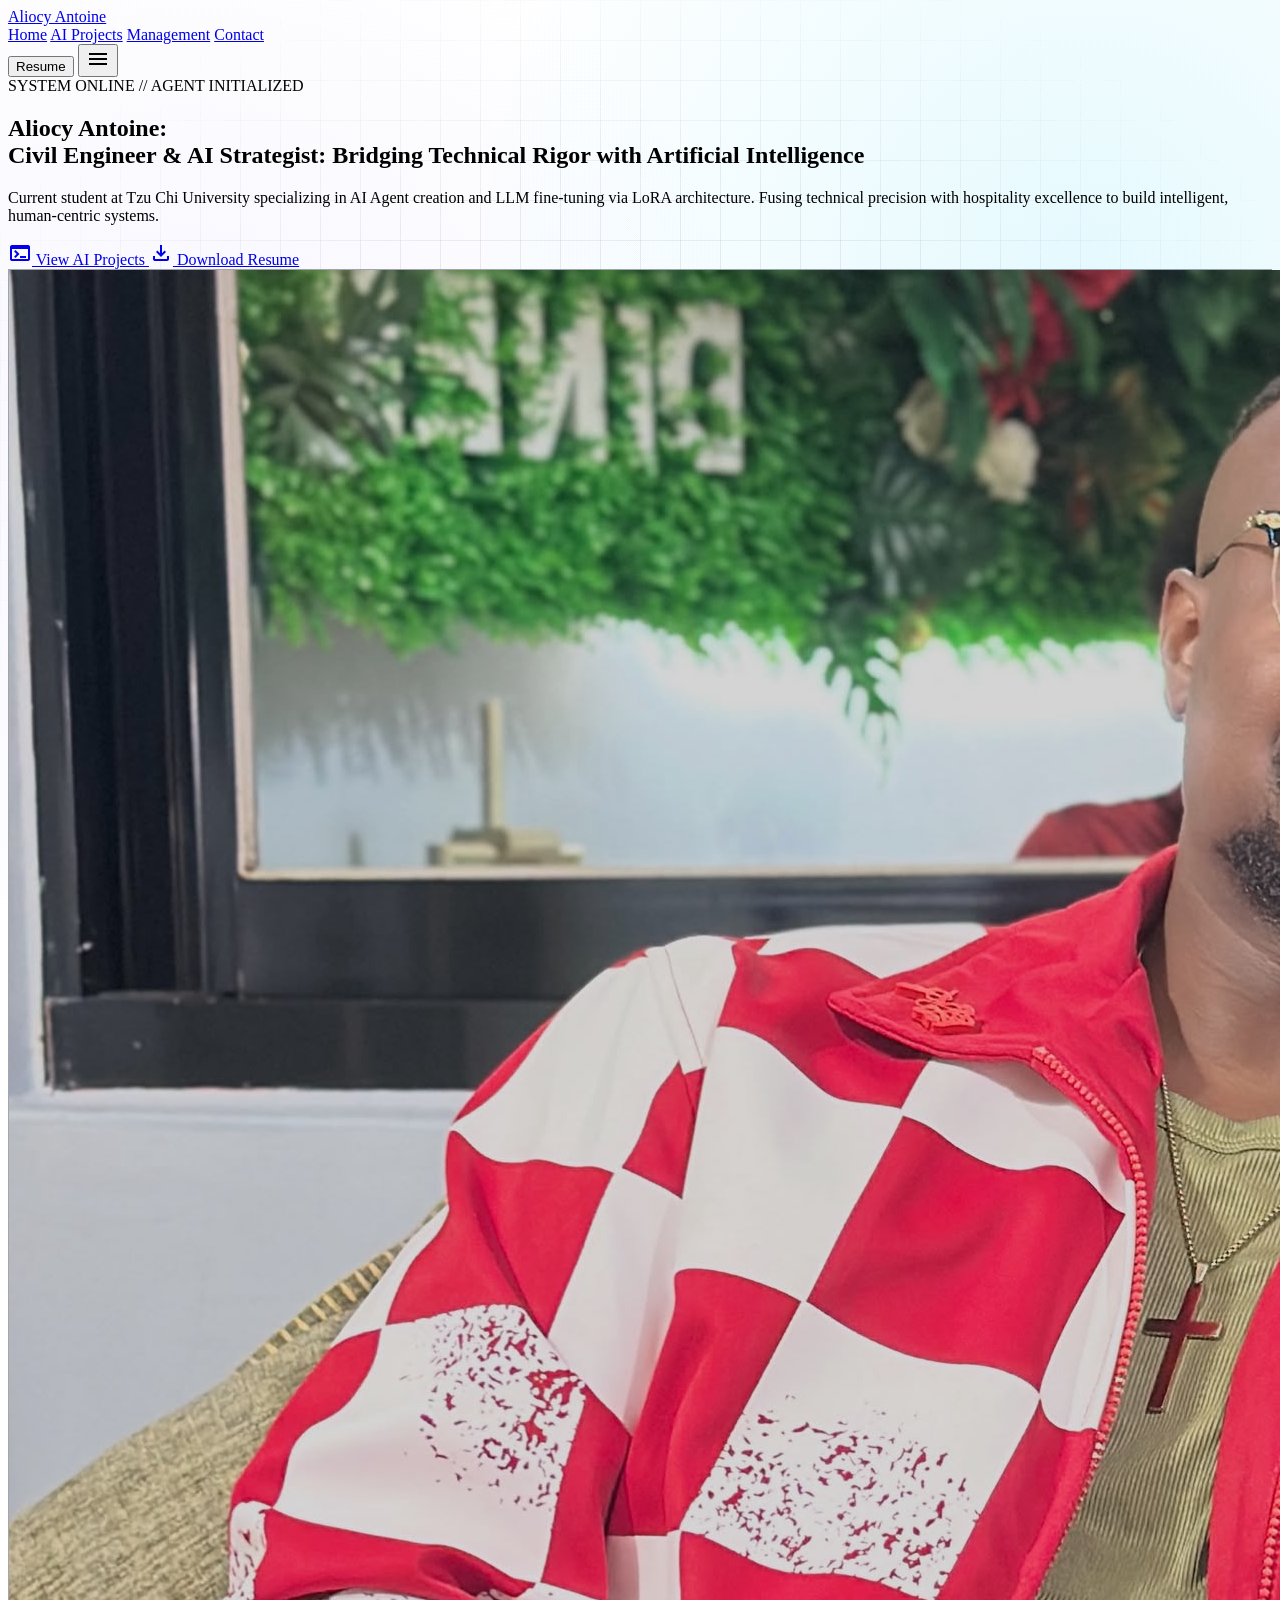
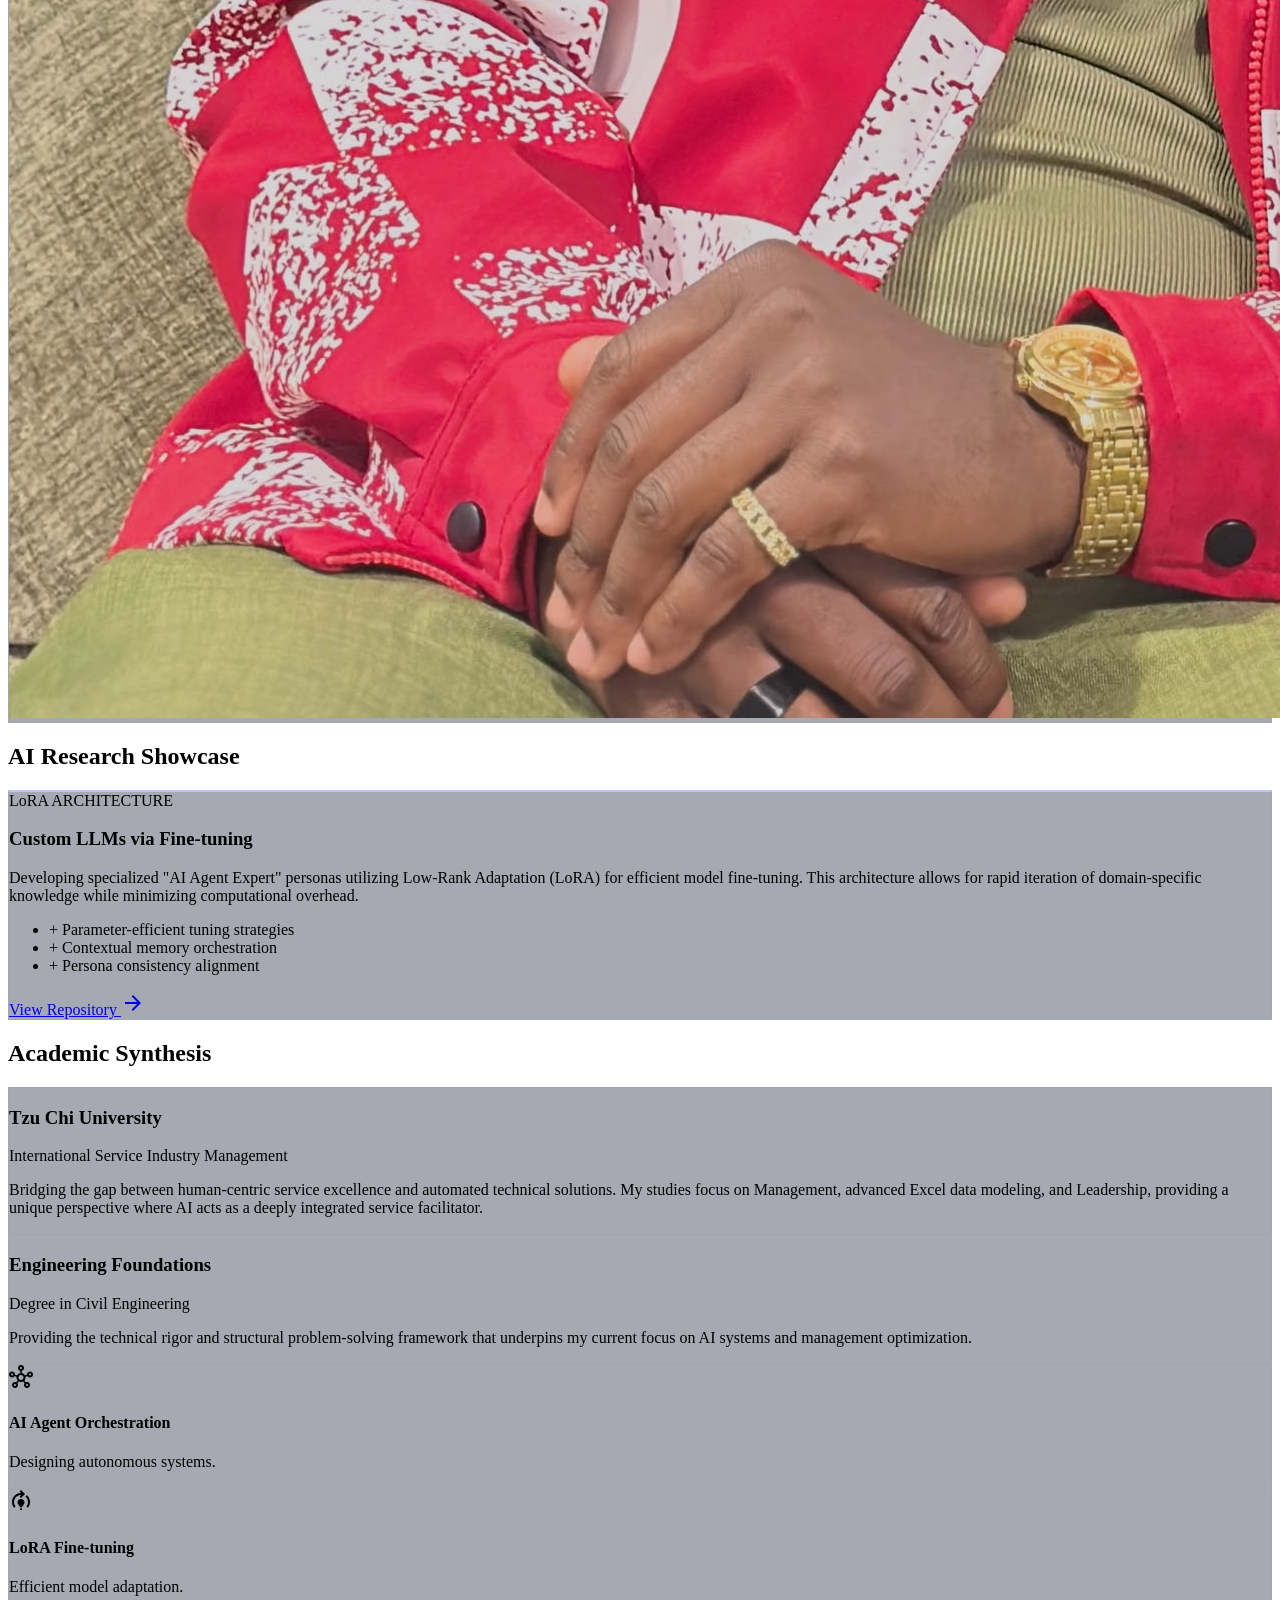
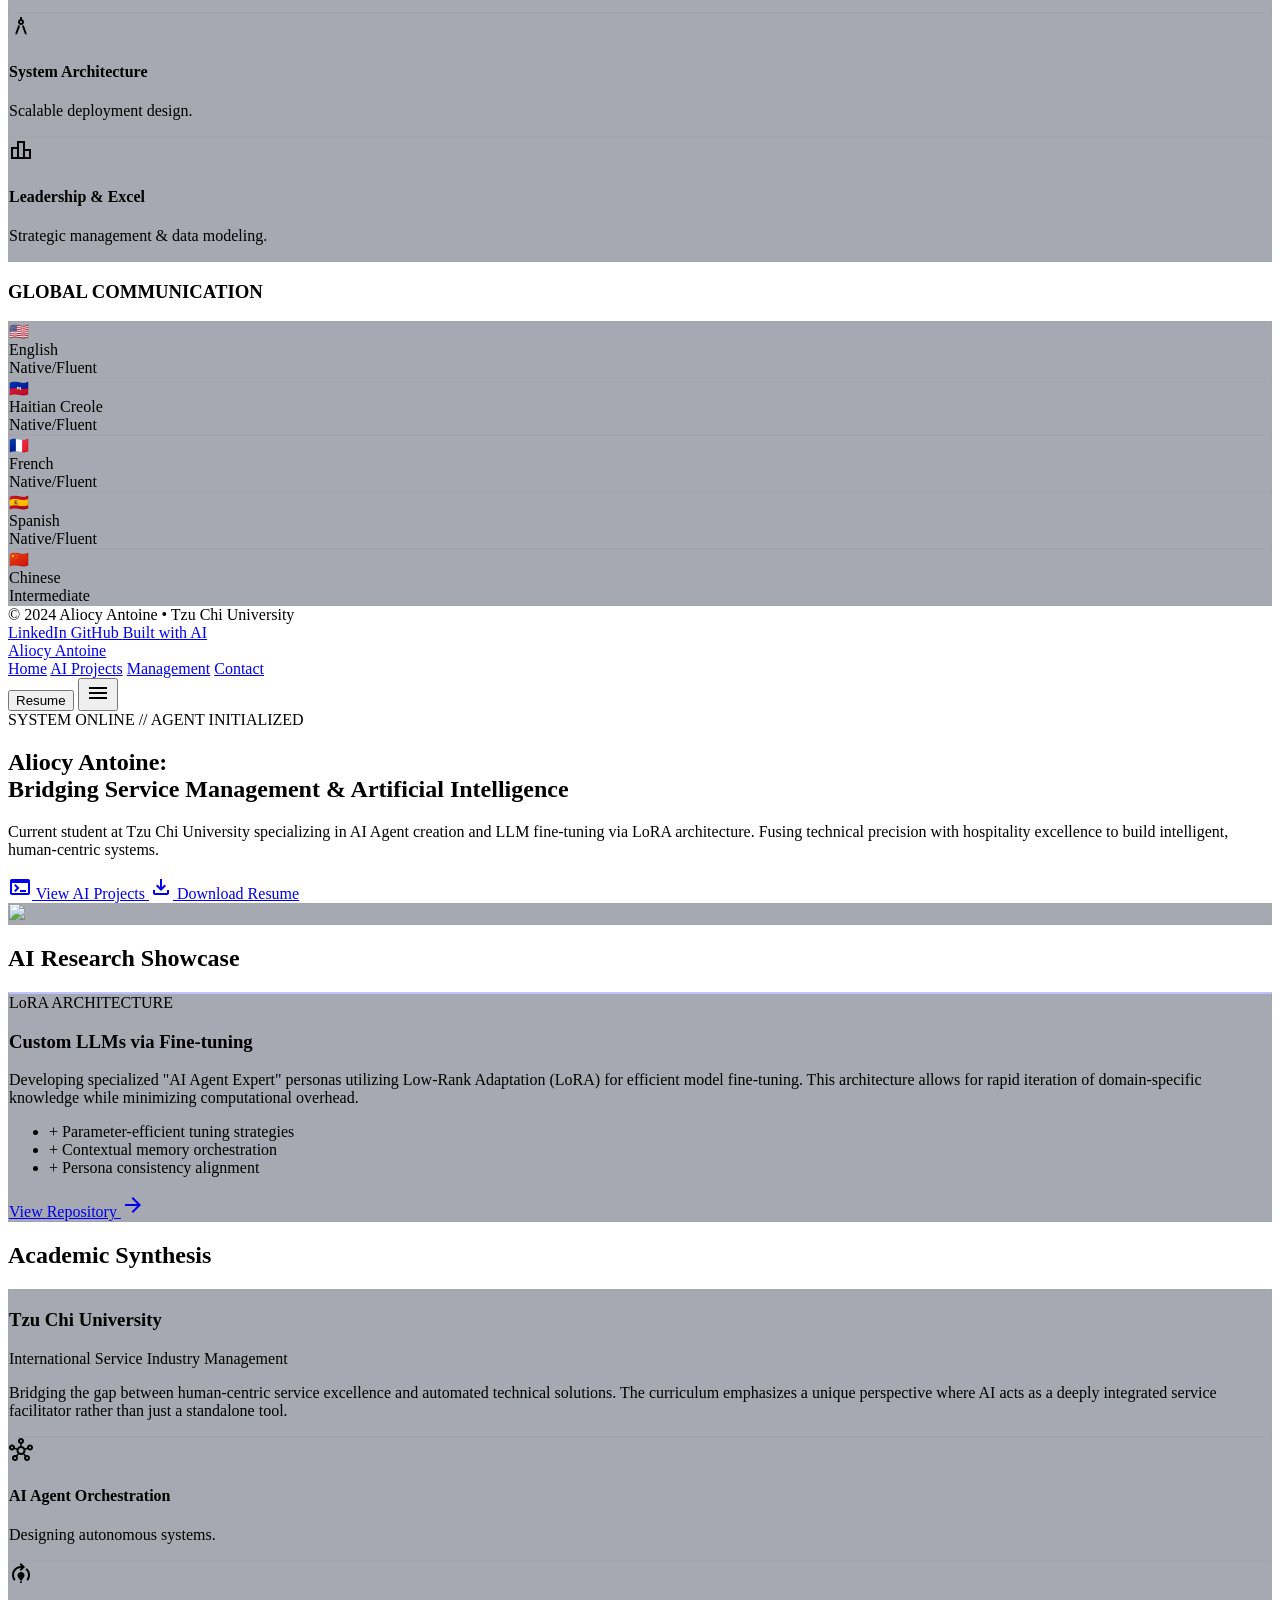
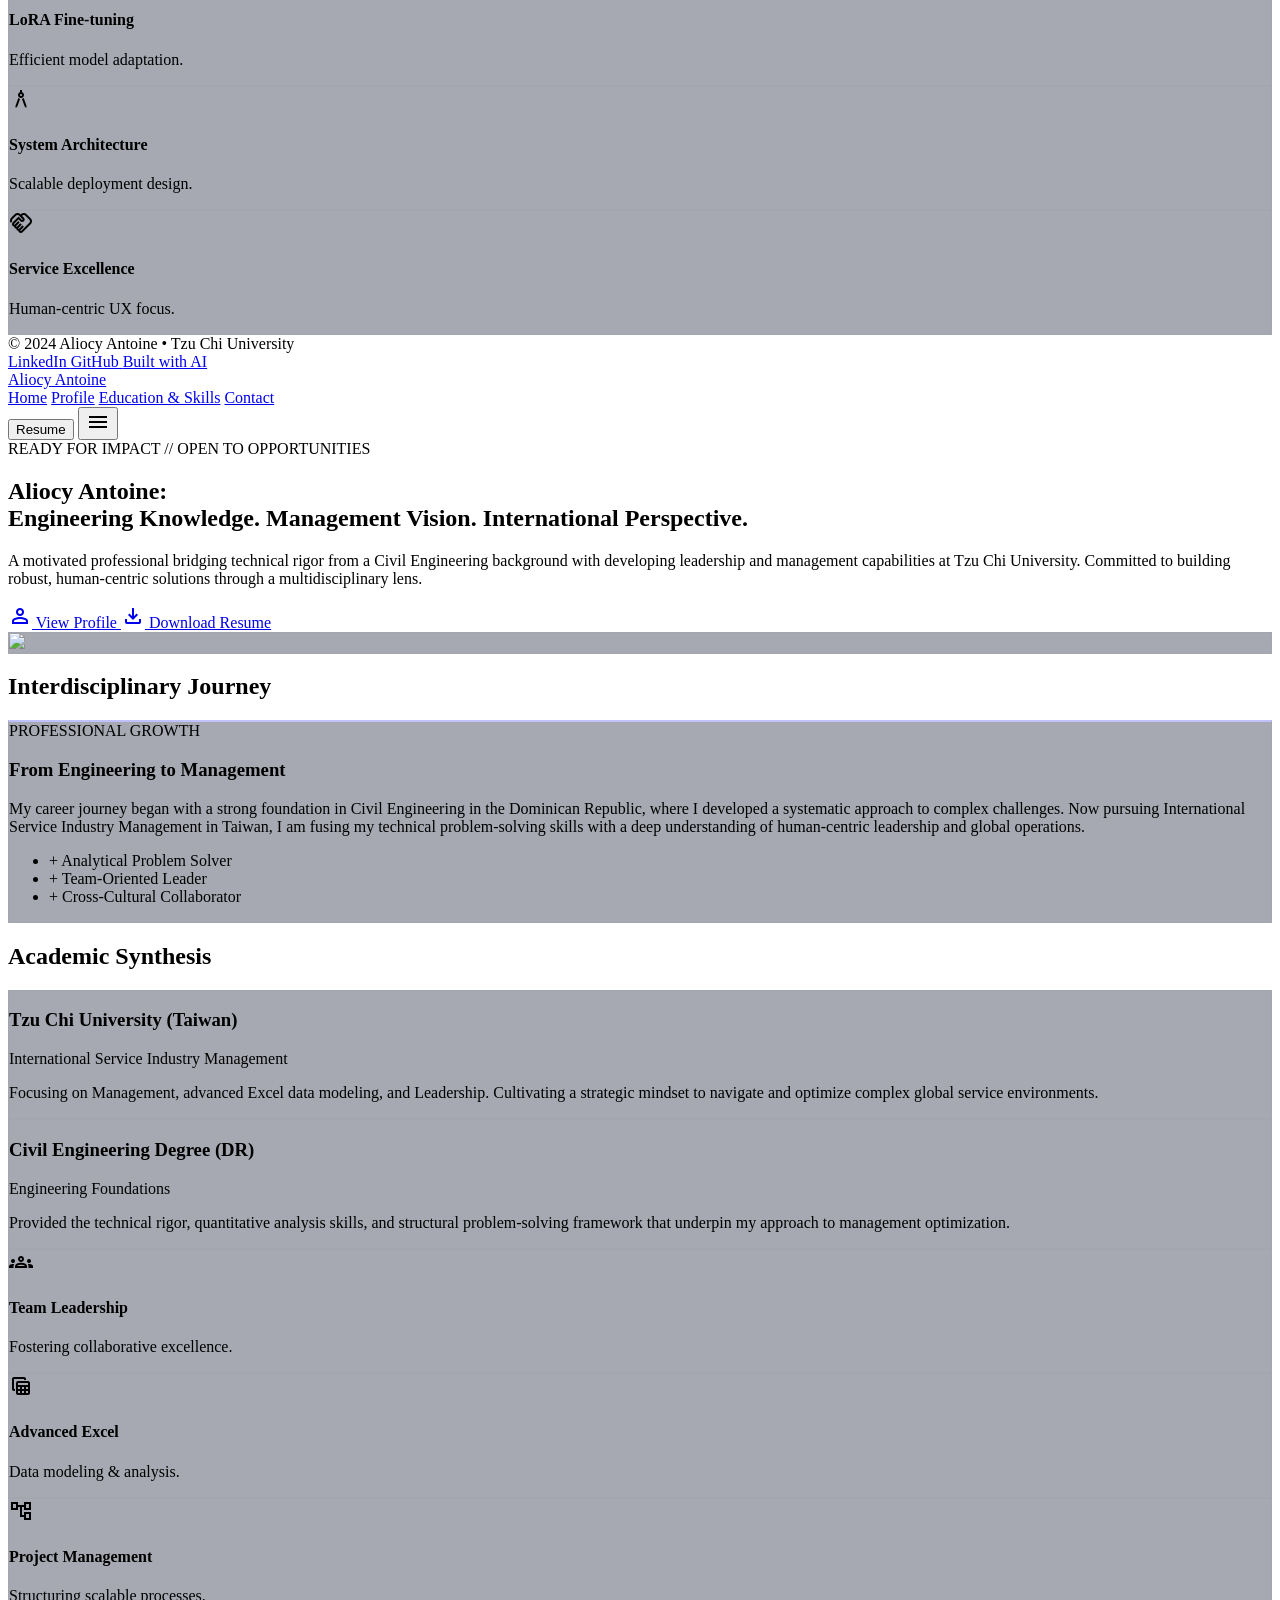
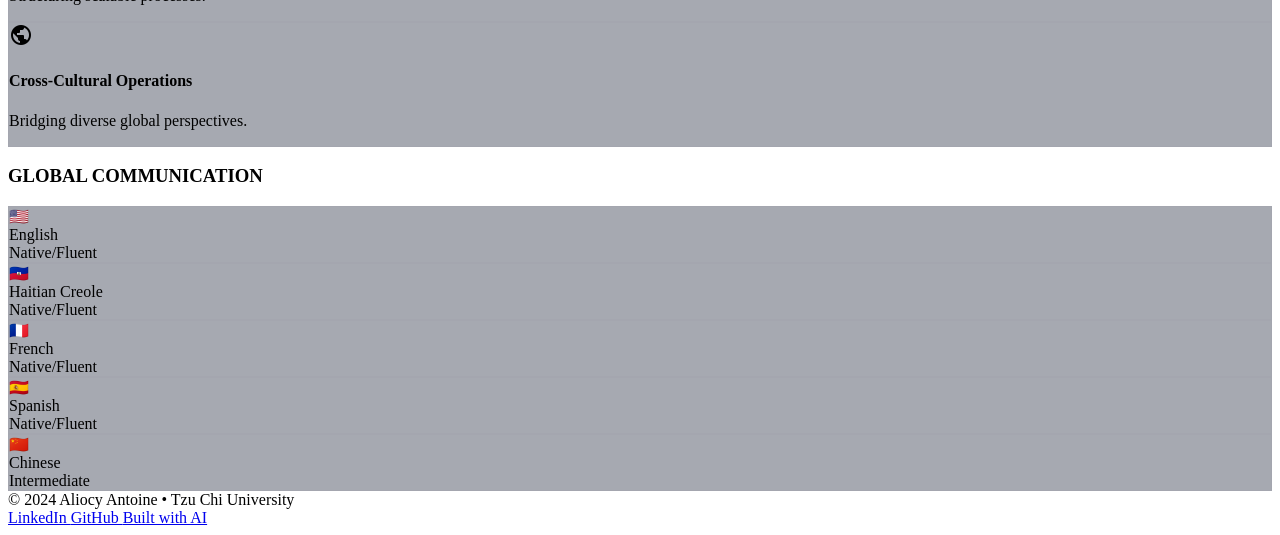
==== commit 5e9c4f4a: "save changes" ====
--- a/index.html
+++ b/index.html
@@ -207,7 +207,7 @@
 </div>
 <div class="hidden md:block col-span-4 flex justify-end">
 <div class="relative w-full aspect-square rounded-lg overflow-hidden border border-outline-variant/30 glass-card">
-<img class="object-cover w-full h-full opacity-80 mix-blend-screen" data-alt="A highly detailed, cinematic photograph of a modern, glowing server rack or an abstract representation of a neural network in a sleek, minimalist tech environment. The lighting is high-contrast dark mode with intense electric indigo and cyan neon accents illuminating complex geometric nodes and pathways. The atmosphere feels like sophisticated artificial intelligence hardware meeting premium corporate architecture." src="https://lh3.googleusercontent.com/aida-public/[base64]"/>
+<img class="object-cover w-full h-full opacity-90 contrast-125" alt="Aliocy Antoine profile" src="ally.jpeg"/>
 </div>
 </div>
 </div>
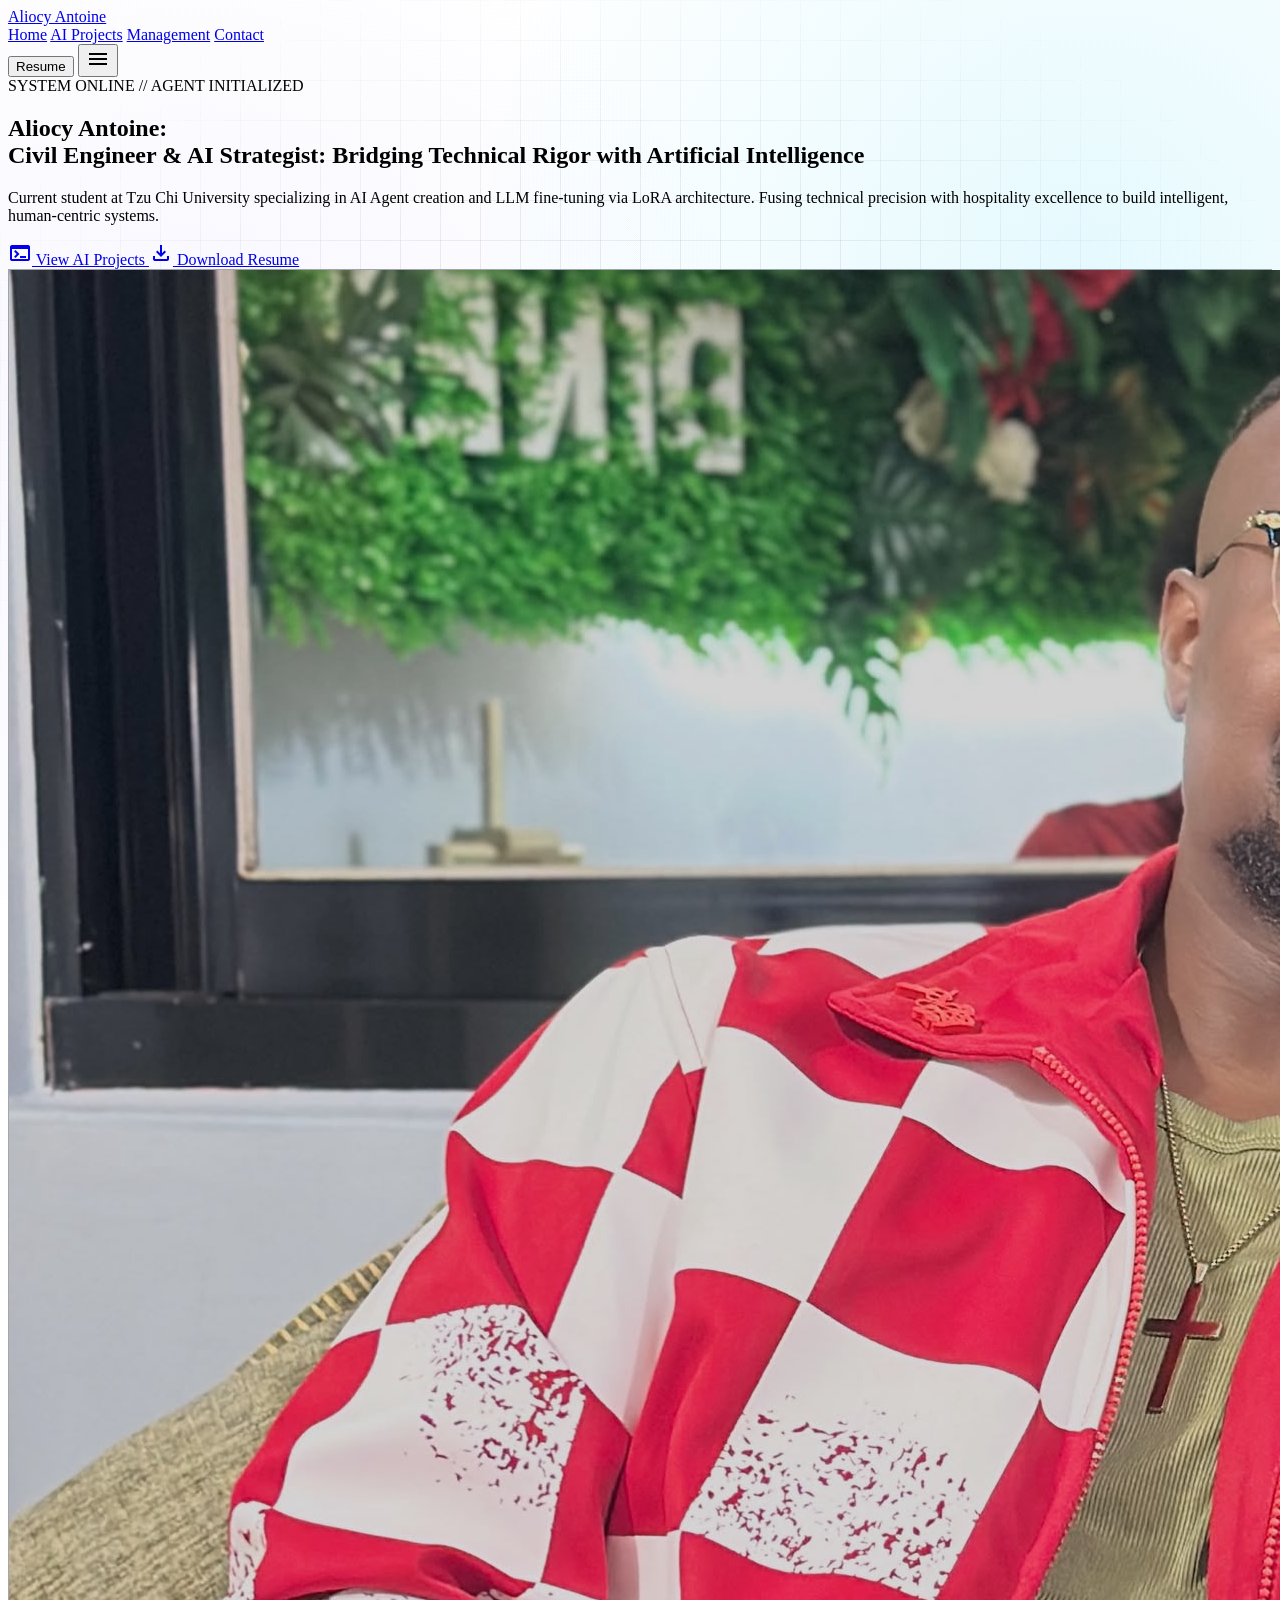
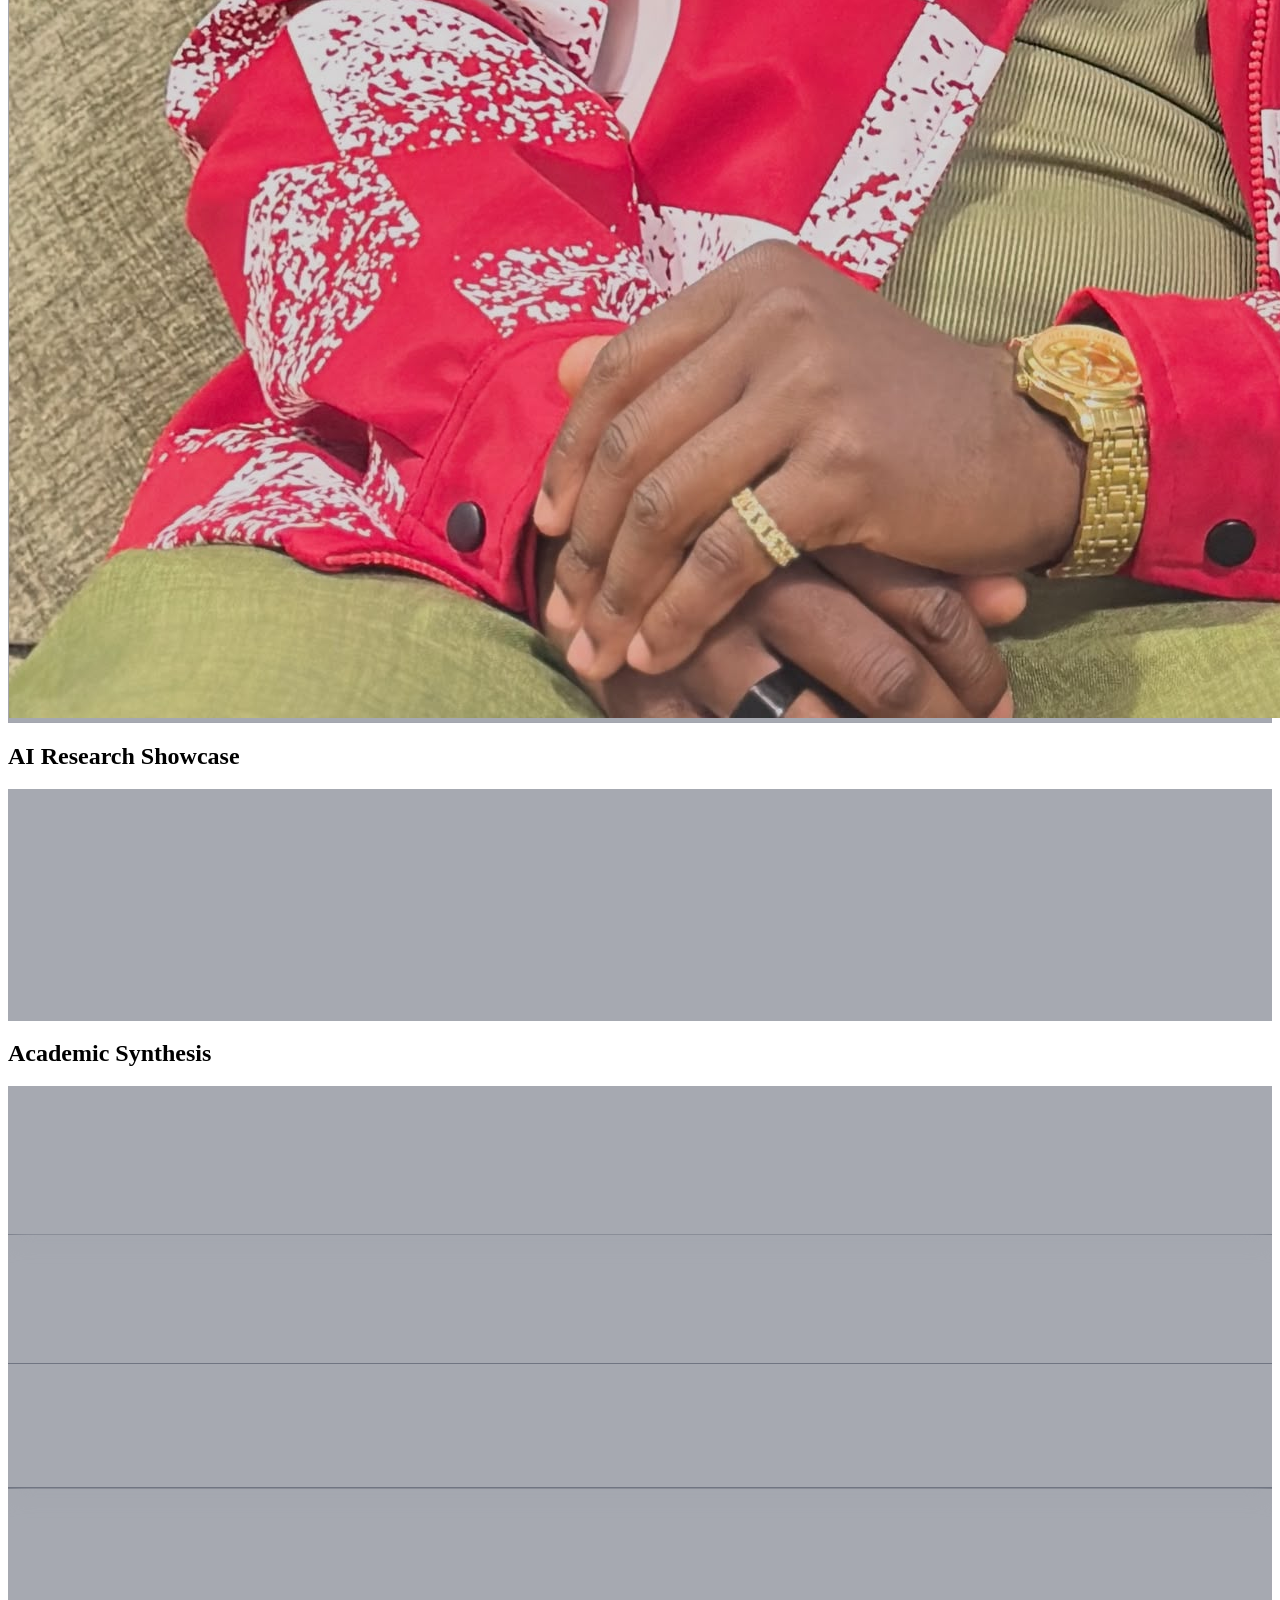
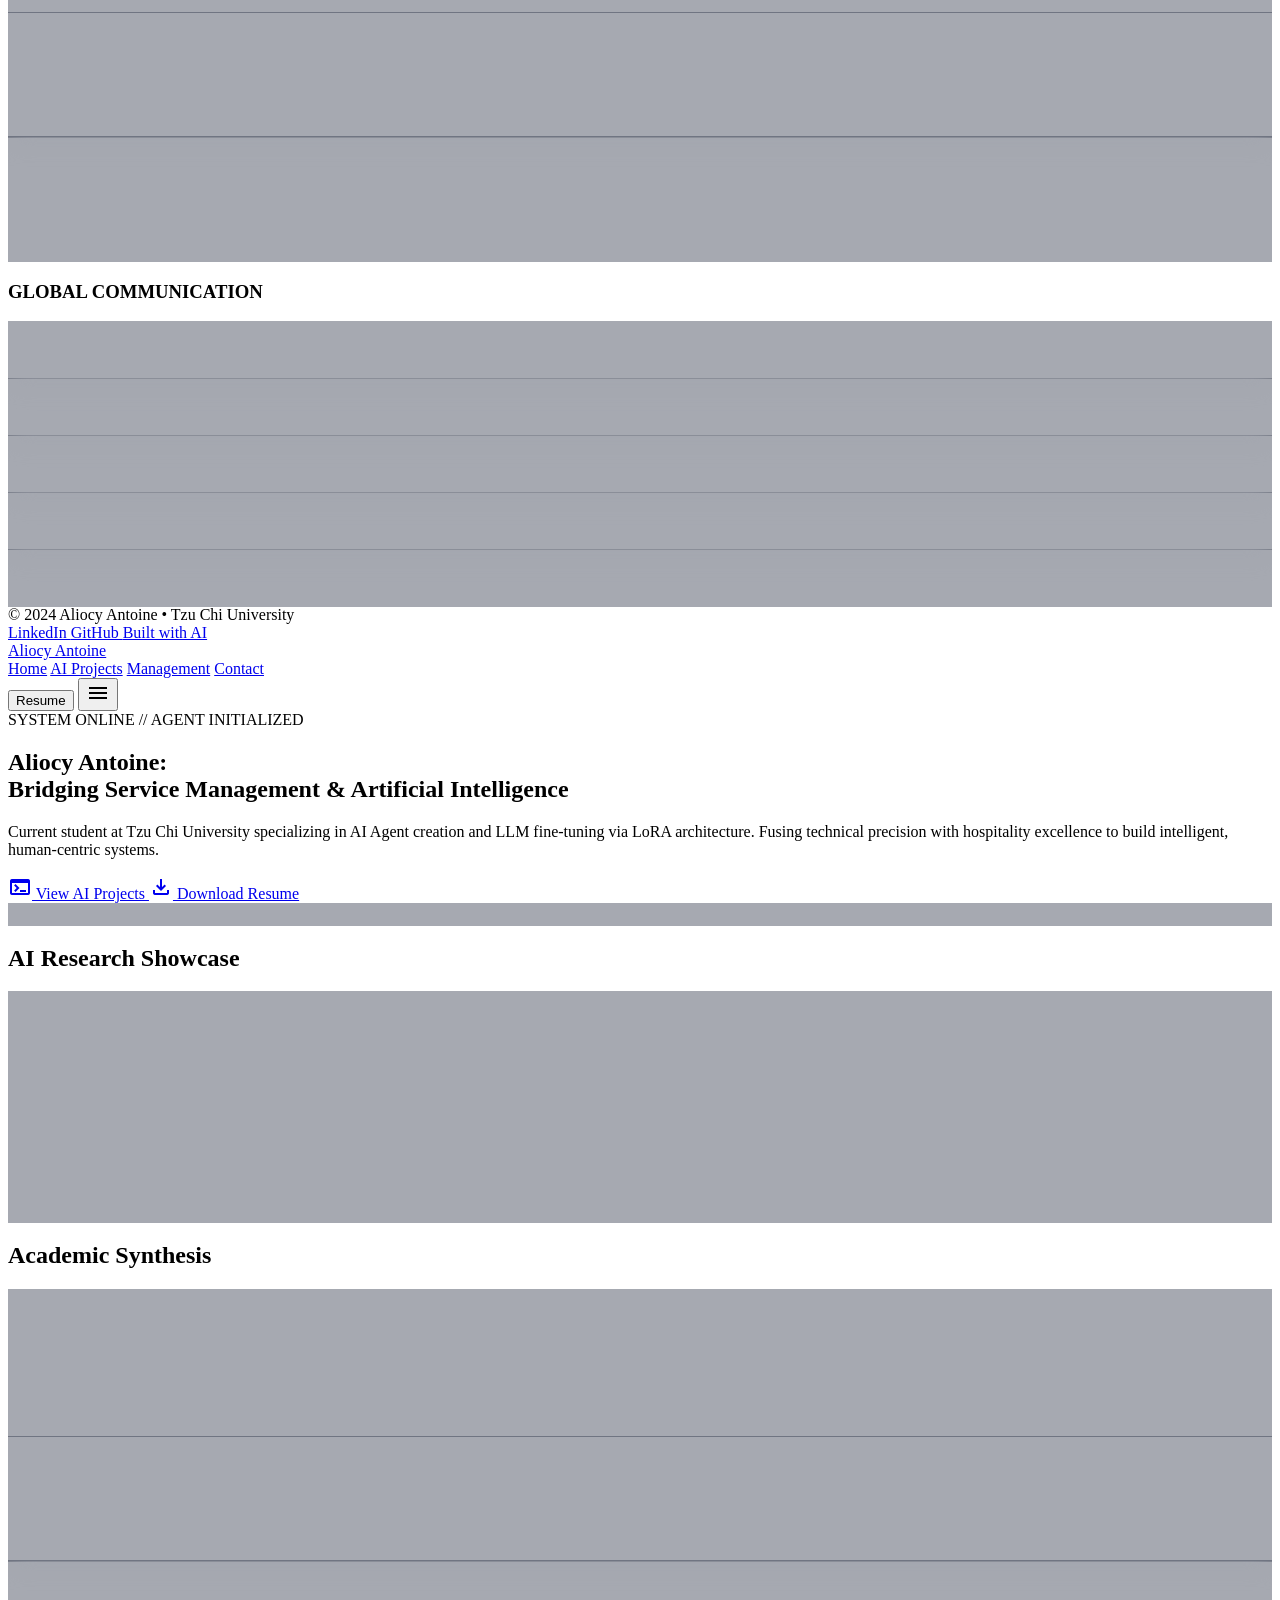
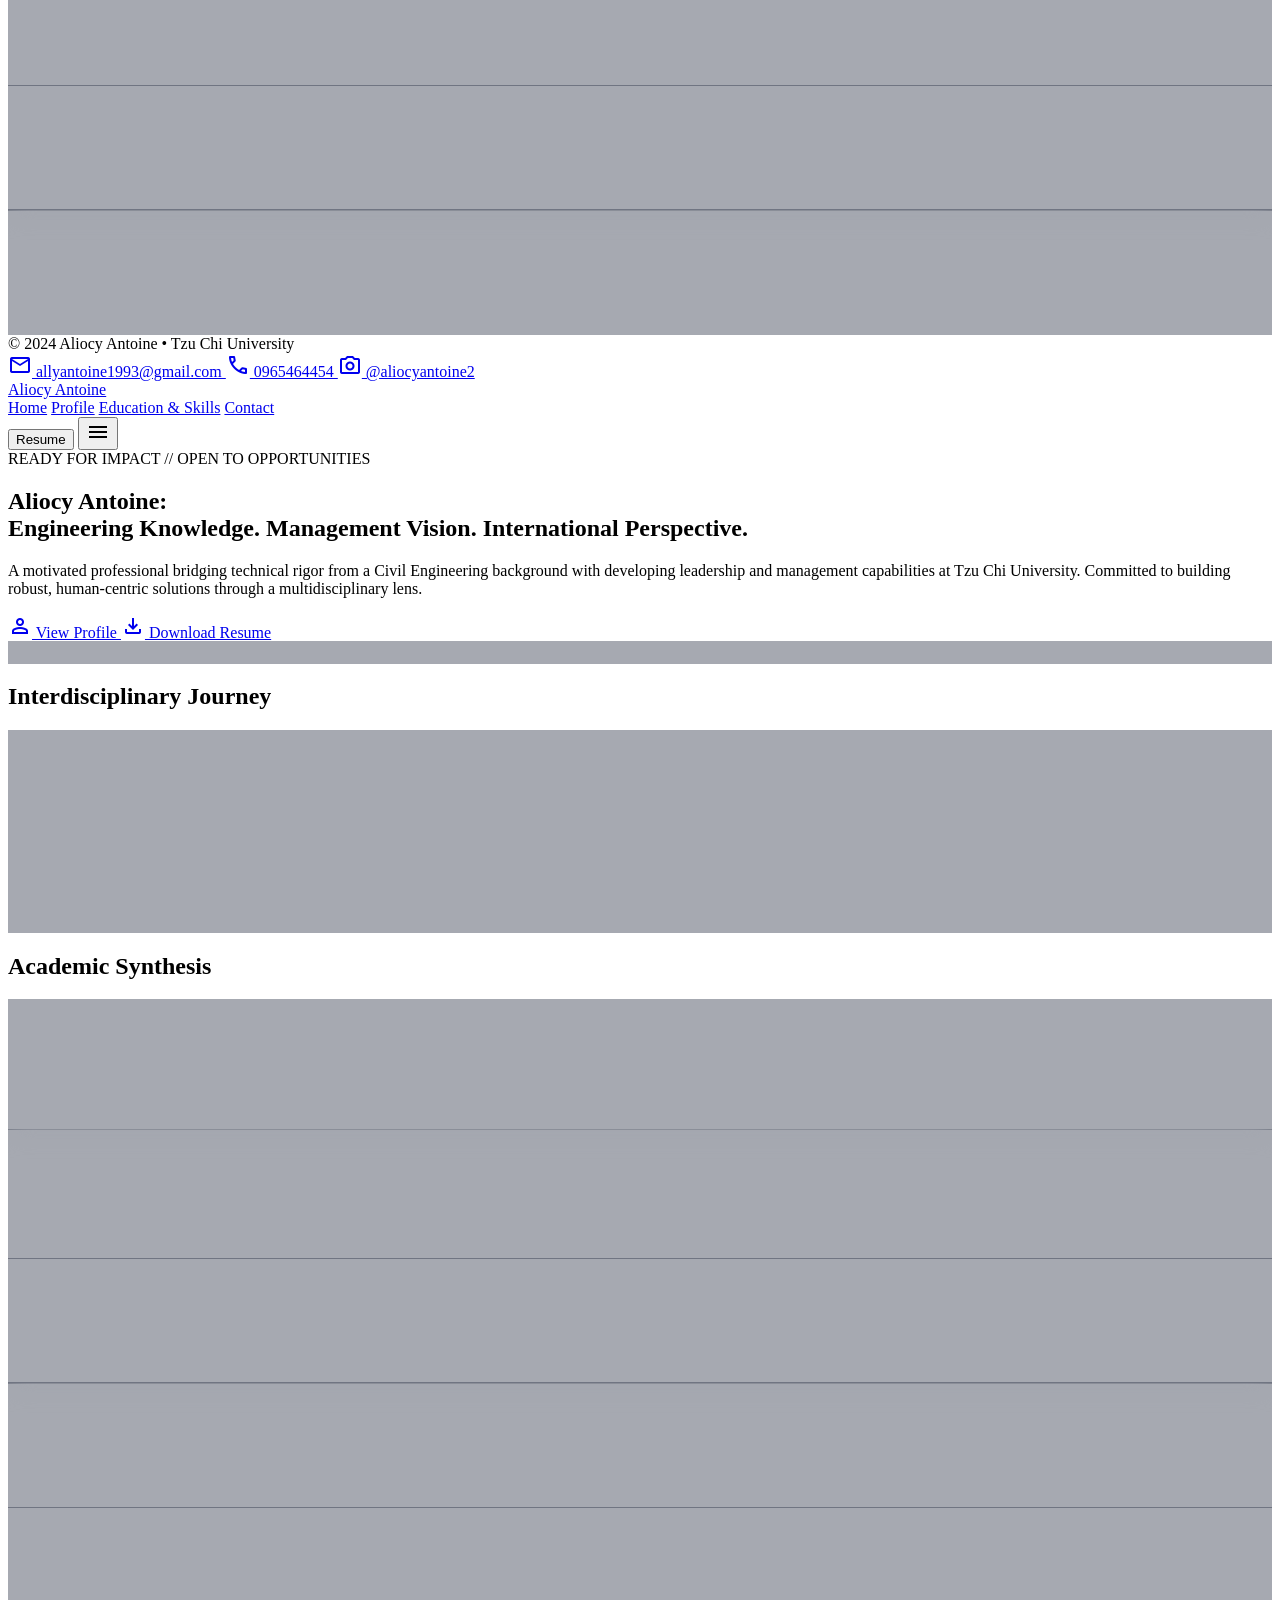
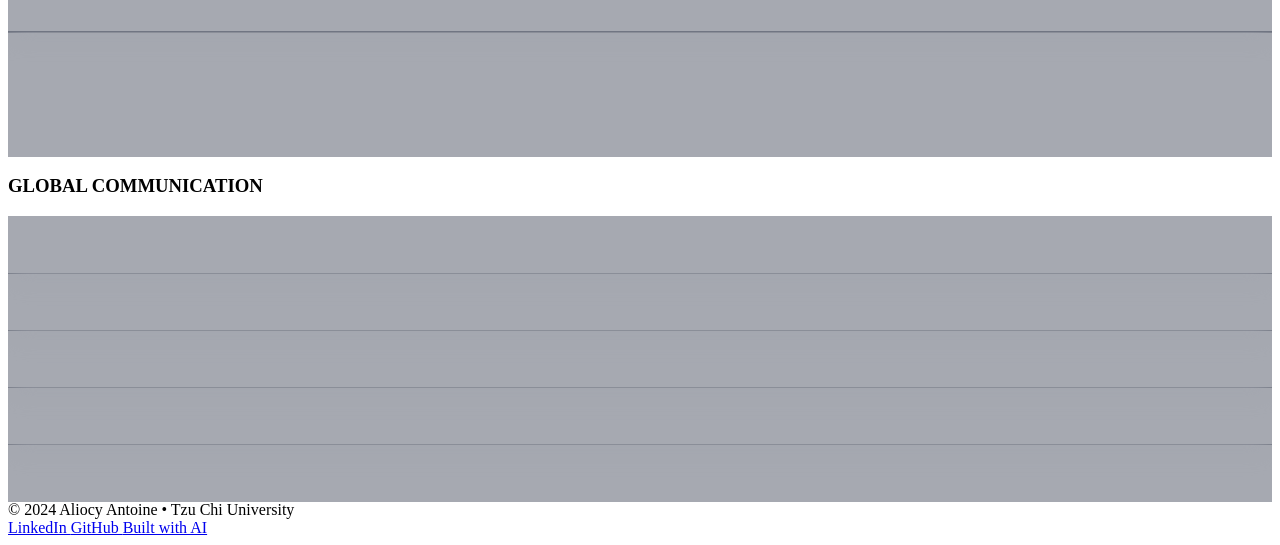
==== commit ed0b2dc3: "save changes" ====
--- a/index.html
+++ b/index.html
@@ -603,15 +603,18 @@
 <div class="font-label-caps text-label-caps text-on-surface-variant">
                 © 2024 Aliocy Antoine • Tzu Chi University
             </div>
-<div class="flex gap-6">
-<a class="font-body-sm text-body-sm text-on-surface-variant hover:text-tertiary-fixed transition-colors opacity-80 hover:opacity-100 flex items-center gap-1" href="#">
-                    LinkedIn
+<div class="flex flex-wrap justify-center md:justify-end gap-4 md:gap-6">
+<a class="font-body-sm text-body-sm text-on-surface-variant hover:text-tertiary-fixed transition-colors opacity-80 hover:opacity-100 flex items-center gap-2" href="mailto:allyantoine1993@gmail.com">
+<span class="material-symbols-outlined text-base" data-icon="mail">mail</span>
+                    allyantoine1993@gmail.com
                 </a>
-<a class="font-body-sm text-body-sm text-on-surface-variant hover:text-tertiary-fixed transition-colors opacity-80 hover:opacity-100 flex items-center gap-1" href="#">
-                    GitHub
+<a class="font-body-sm text-body-sm text-on-surface-variant hover:text-tertiary-fixed transition-colors opacity-80 hover:opacity-100 flex items-center gap-2" href="tel:+84965464454">
+<span class="material-symbols-outlined text-base" data-icon="call">call</span>
+                    0965464454
                 </a>
-<a class="font-body-sm text-body-sm text-on-surface-variant hover:text-tertiary-fixed transition-colors opacity-80 hover:opacity-100 flex items-center gap-1" href="#">
-                    Built with AI
+<a class="font-body-sm text-body-sm text-on-surface-variant hover:text-tertiary-fixed transition-colors opacity-80 hover:opacity-100 flex items-center gap-2" href="https://www.instagram.com/aliocyantoine2/" target="_blank" rel="noreferrer">
+<span class="material-symbols-outlined text-base" data-icon="photo_camera">photo_camera</span>
+                    @aliocyantoine2
                 </a>
 </div>
 </div>
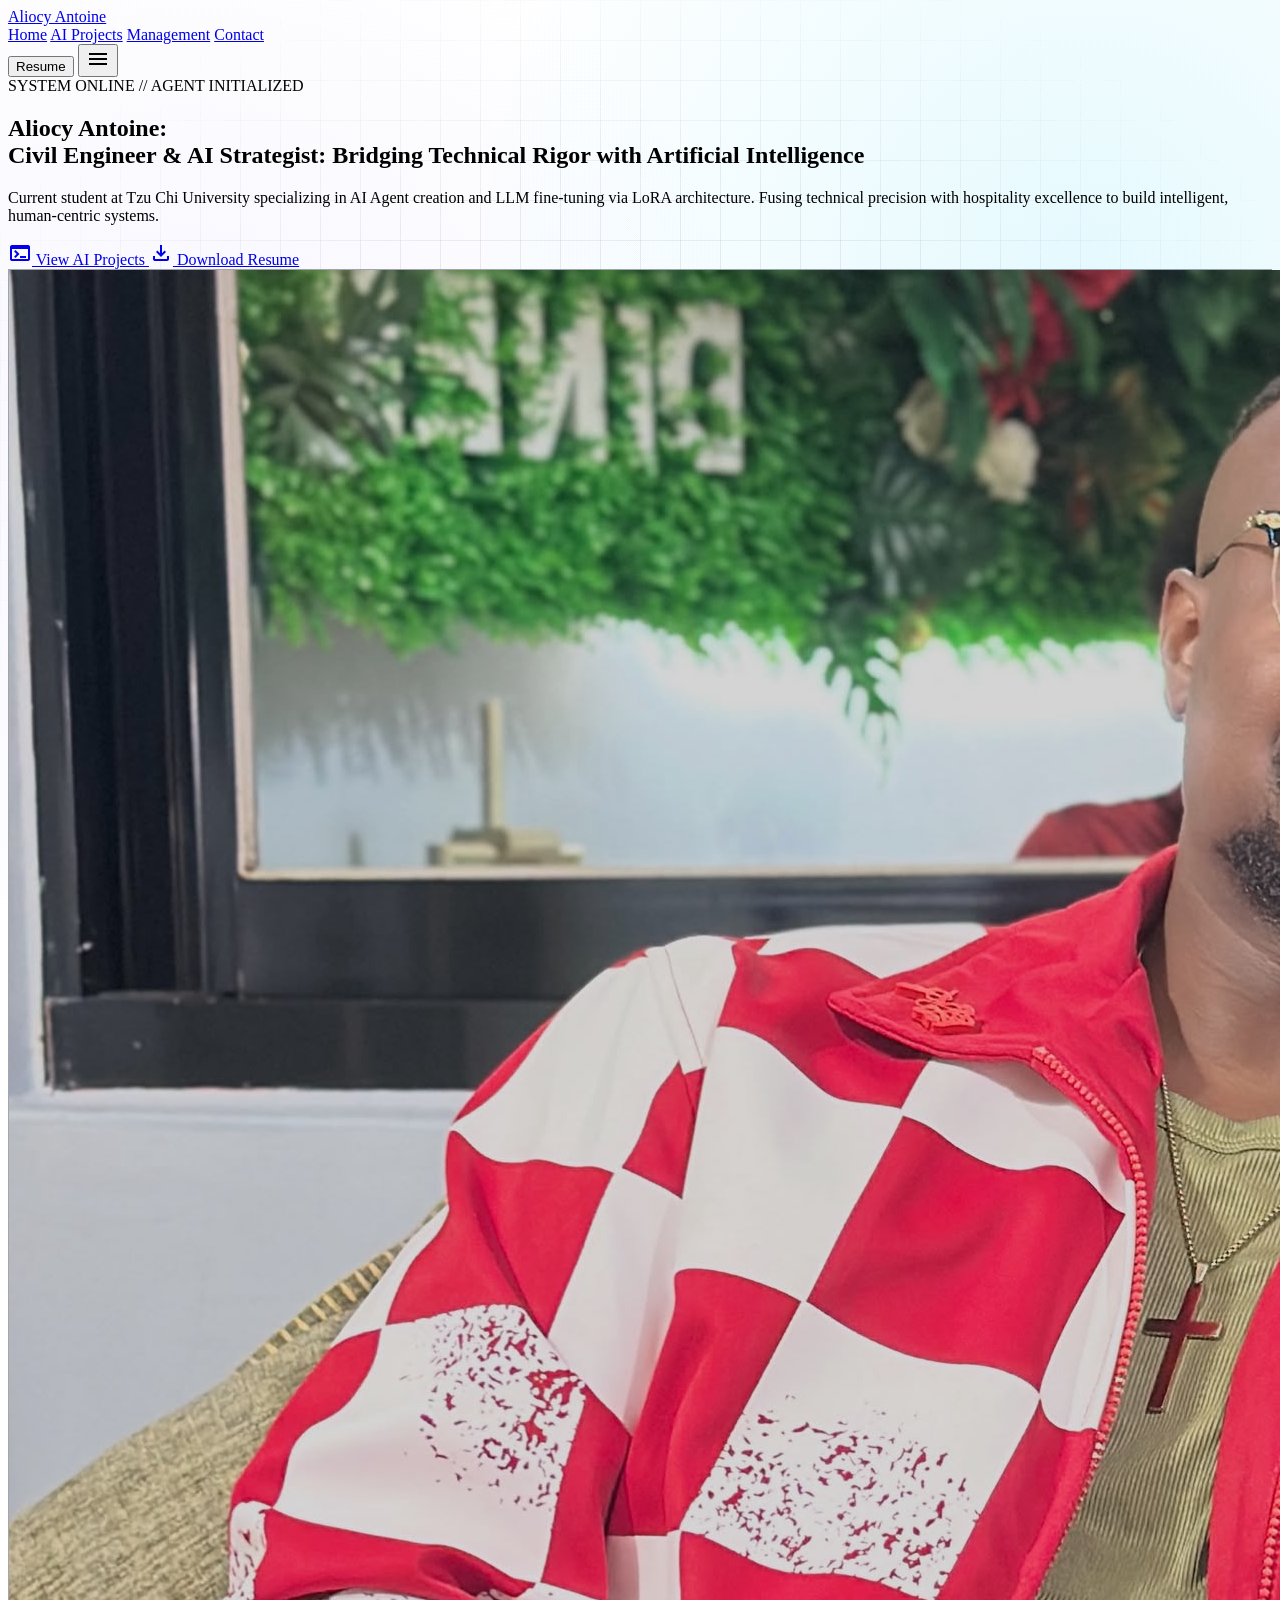
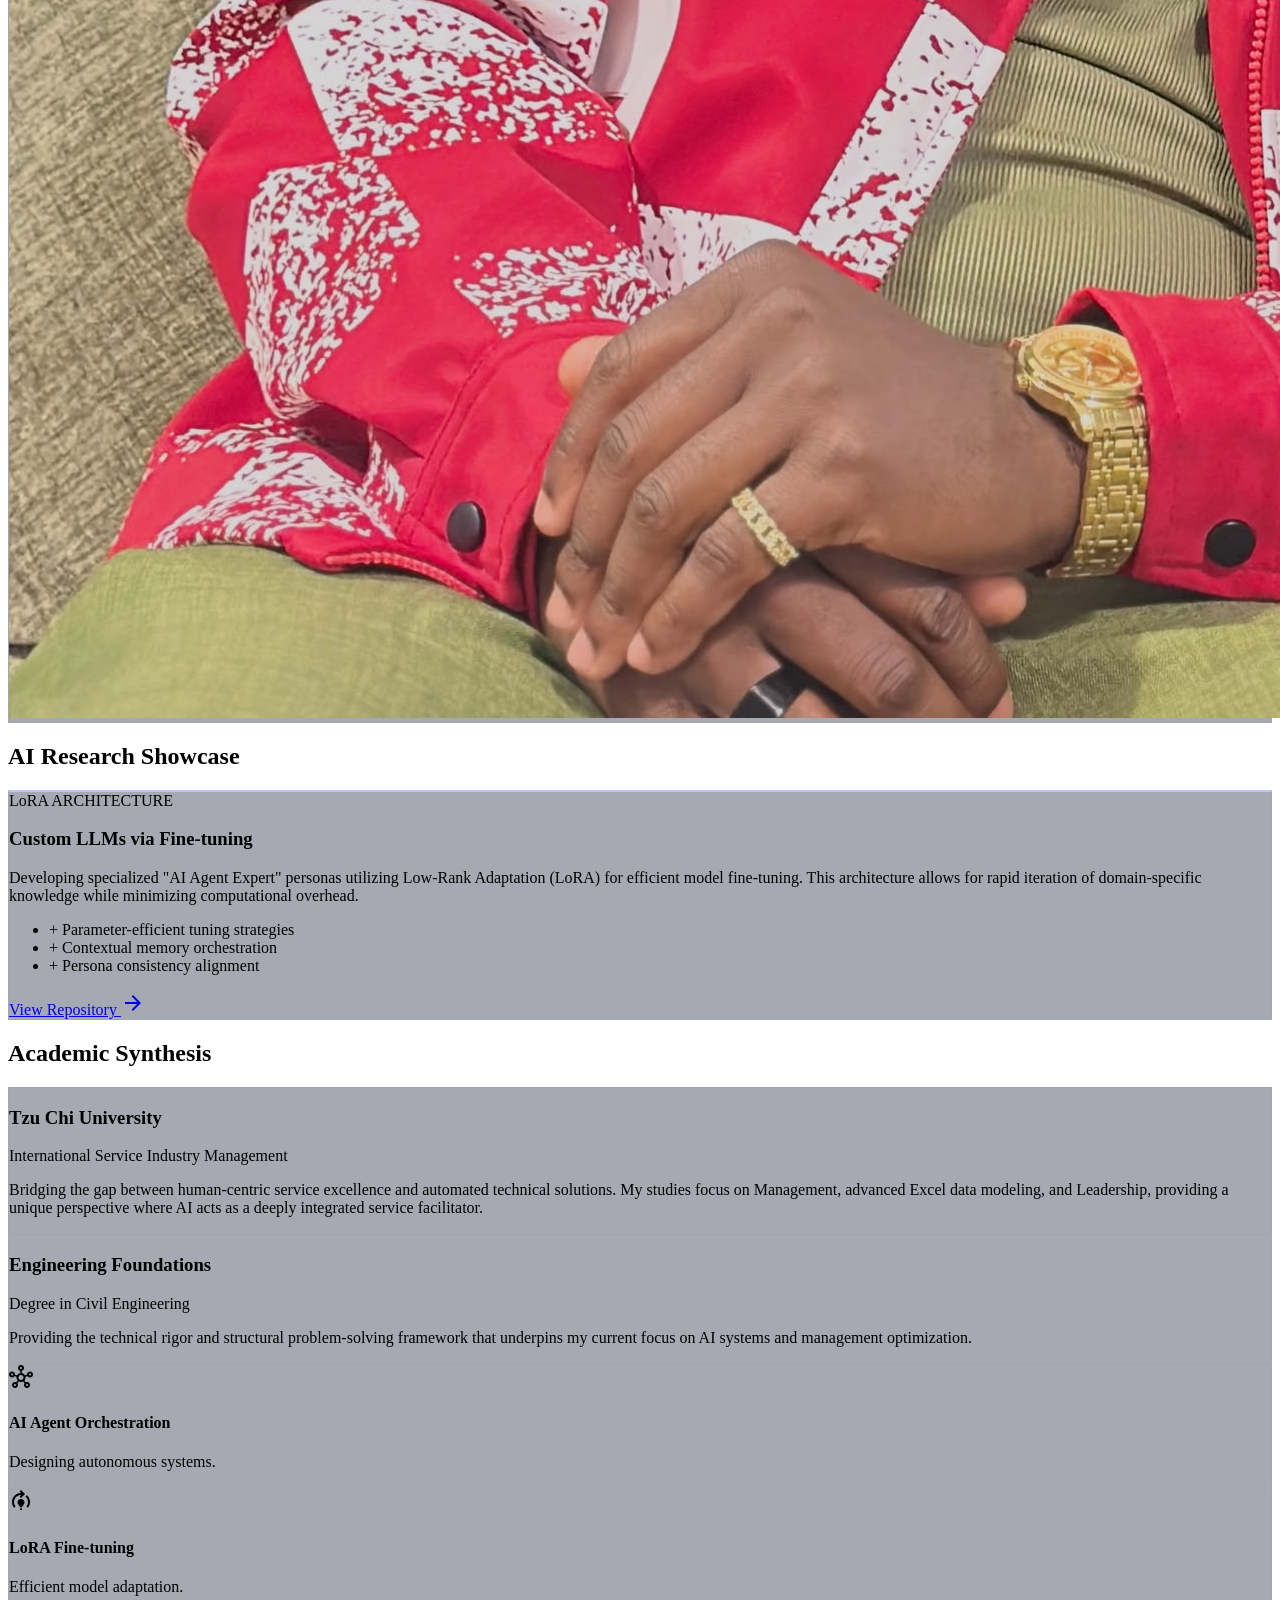
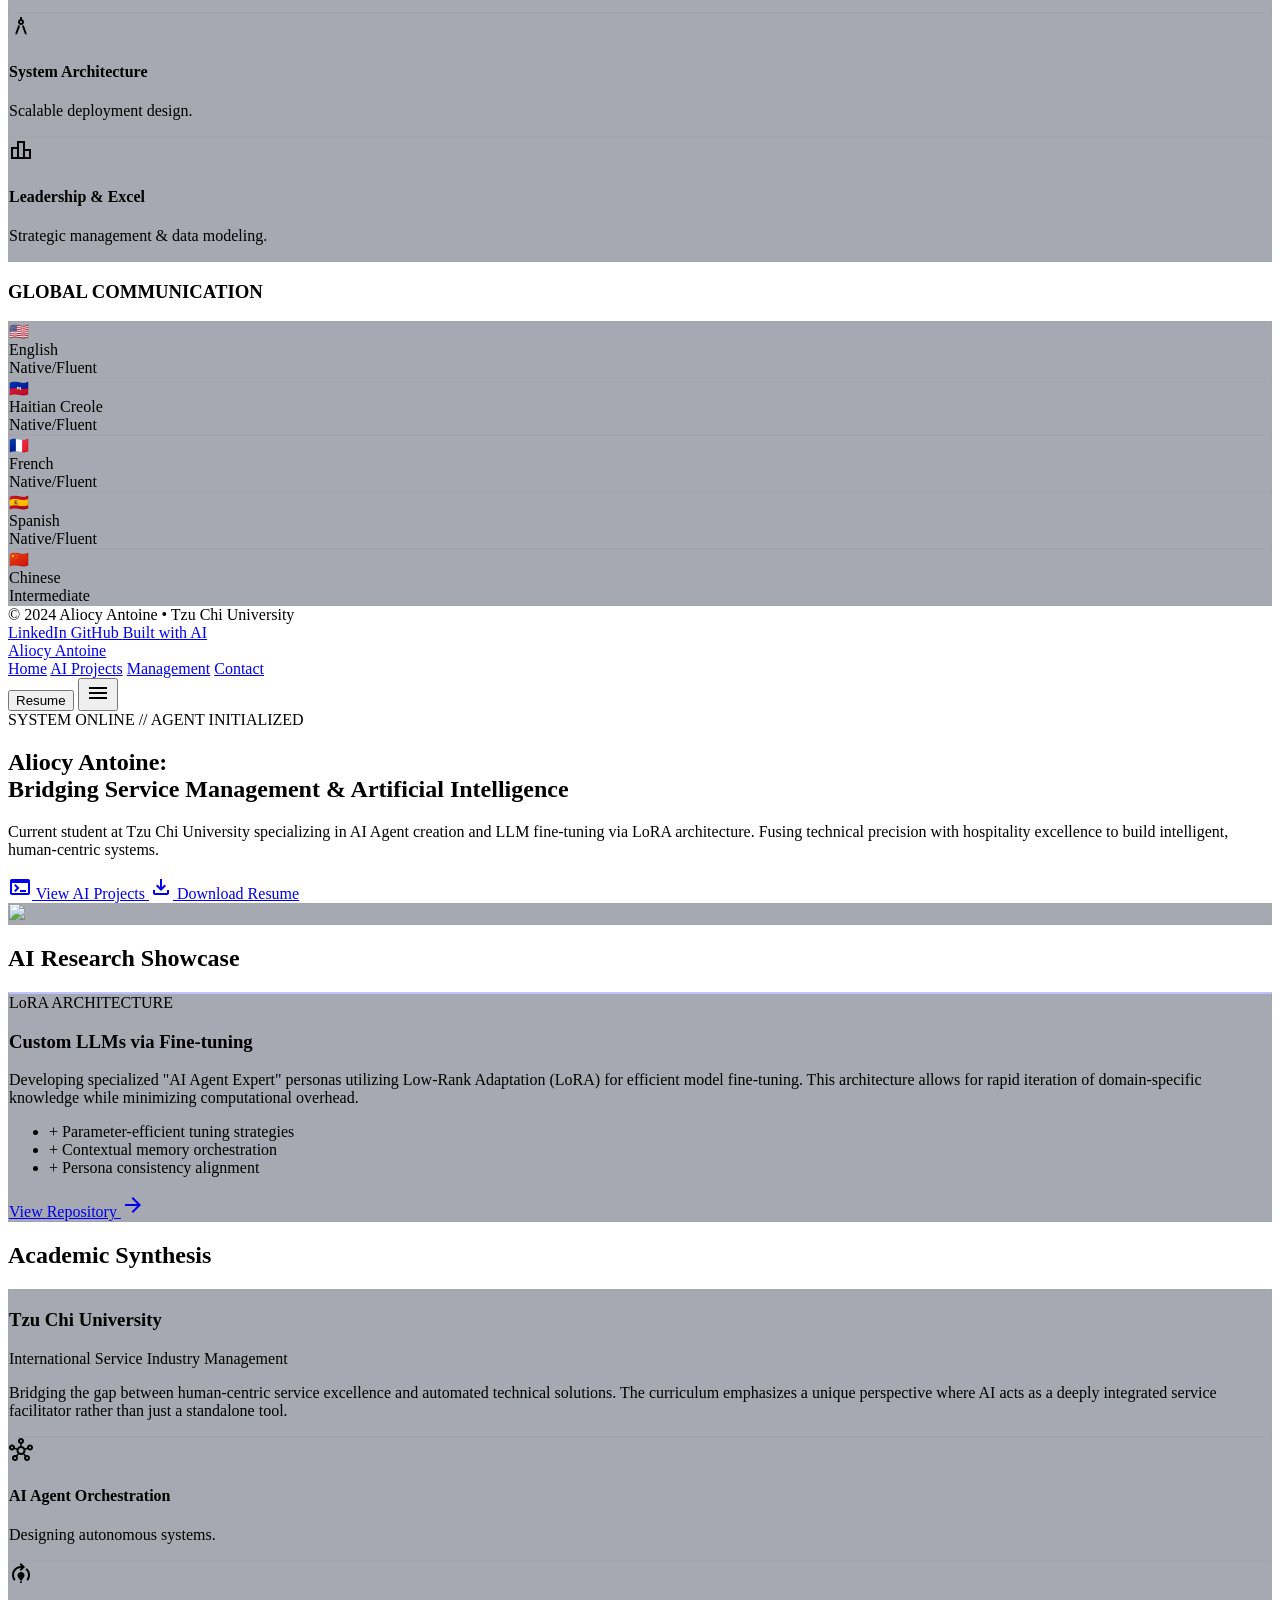
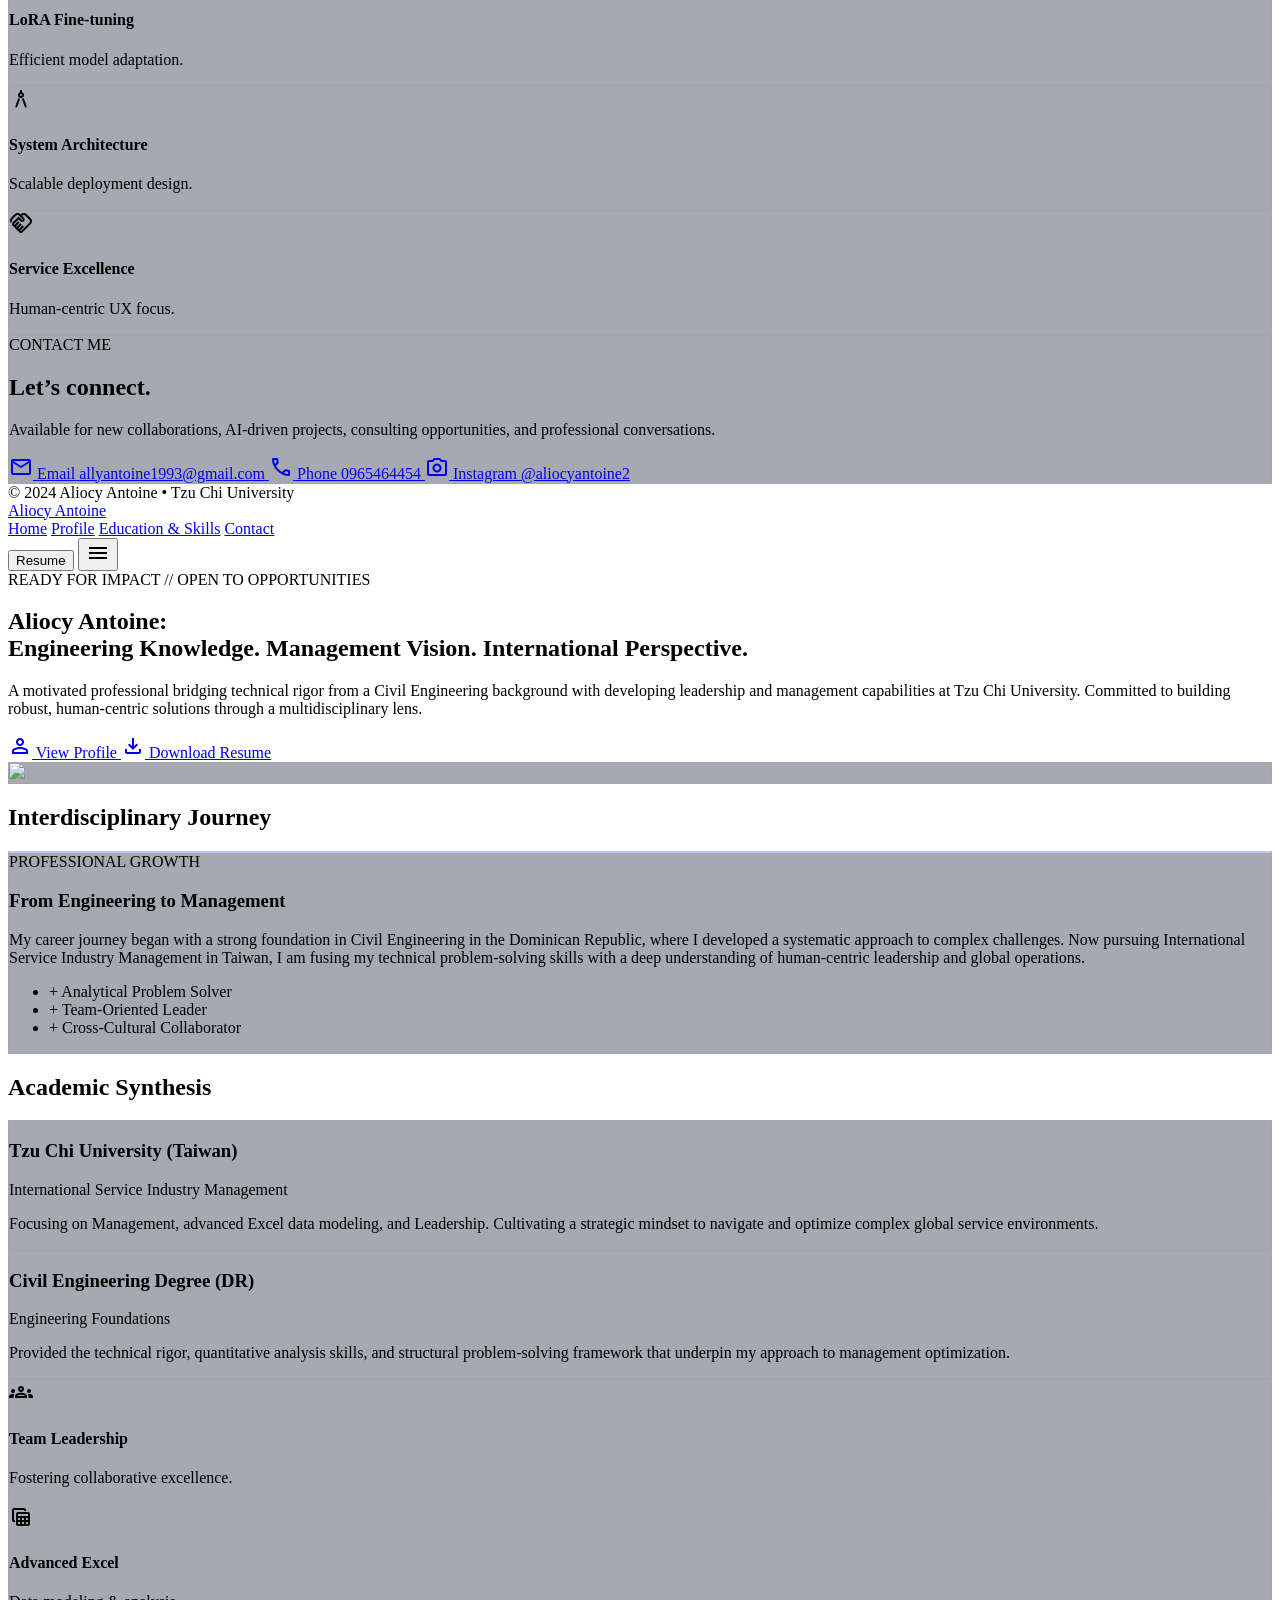
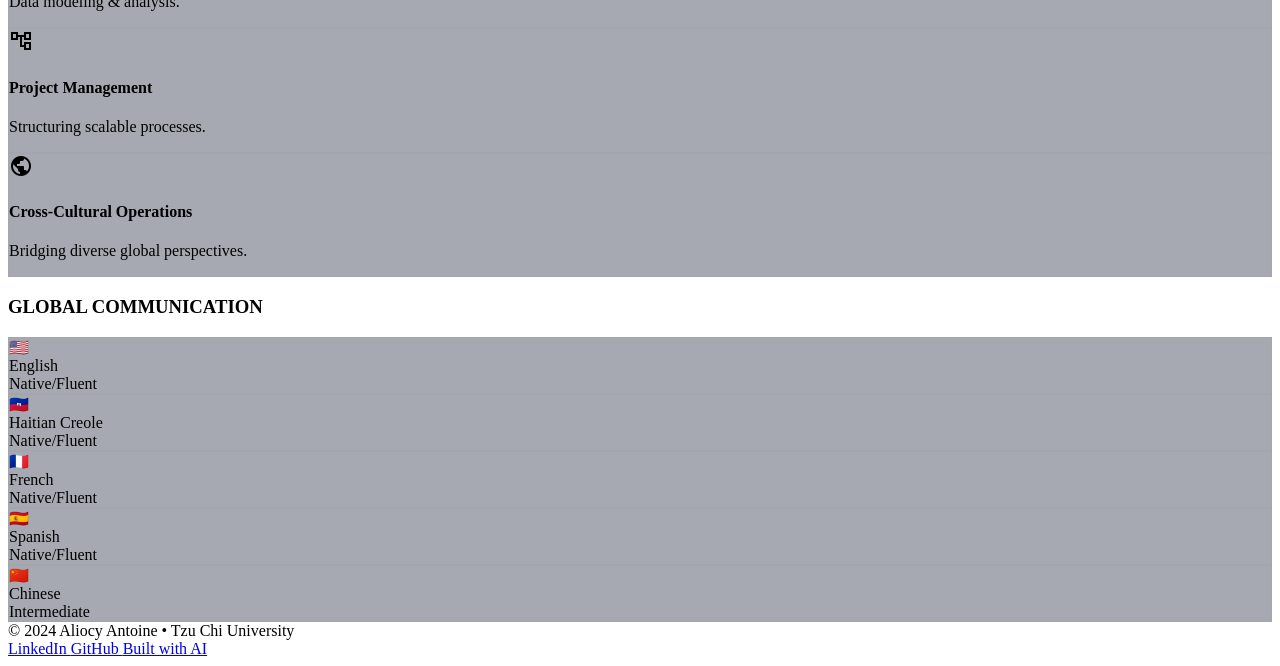
==== commit 9dabbe9d: "save changes" ====
--- a/index.html
+++ b/index.html
@@ -599,24 +599,43 @@
 </main>
 <!-- Footer -->
 <footer class="bg-surface-container-lowest w-full py-12 border-t border-outline-variant/10 flat no shadows mt-auto" id="contact">
-<div class="max-w-container-max mx-auto px-margin-mobile md:px-margin-desktop flex flex-col md:flex-row justify-between items-center gap-gutter">
+<div class="max-w-container-max mx-auto px-margin-mobile md:px-margin-desktop">
+<div class="glass-card rounded-2xl border border-primary/20 p-6 md:p-8 shadow-[0_0_30px_rgba(192,193,255,0.08)]">
+<div class="flex flex-col md:flex-row md:items-center gap-8">
+<div class="md:w-1/2">
+<span class="font-label-caps text-label-caps text-tertiary border border-tertiary/30 px-3 py-1 rounded-full bg-tertiary/10 inline-block">CONTACT ME</span>
+<h2 class="font-headline-lg-mobile md:font-headline-lg text-headline-lg-mobile md:text-headline-lg text-on-background mt-4 mb-3">Let’s connect.</h2>
+<p class="font-body-md text-body-md text-on-surface-variant max-w-xl">Available for new collaborations, AI-driven projects, consulting opportunities, and professional conversations.</p>
+</div>
+<div class="grid grid-cols-1 md:grid-cols-3 gap-4 md:w-1/2 w-full">
+<a class="group flex items-center gap-3 rounded-xl border border-outline-variant/30 bg-surface-container px-4 py-4 transition-all duration-300 hover:border-primary hover:shadow-[0_0_20px_rgba(192,193,255,0.15)]" href="mailto:allyantoine1993@gmail.com">
+<span class="material-symbols-outlined text-xl text-primary bg-primary/10 rounded-lg p-2">mail</span>
+<span>
+<span class="block font-label-caps text-label-caps text-on-surface-variant">Email</span>
+<span class="block font-body-sm text-body-sm text-on-background group-hover:text-primary transition-colors">allyantoine1993@gmail.com</span>
+</span>
+</a>
+<a class="group flex items-center gap-3 rounded-xl border border-outline-variant/30 bg-surface-container px-4 py-4 transition-all duration-300 hover:border-primary hover:shadow-[0_0_20px_rgba(192,193,255,0.15)]" href="tel:+84965464454">
+<span class="material-symbols-outlined text-xl text-primary bg-primary/10 rounded-lg p-2">call</span>
+<span>
+<span class="block font-label-caps text-label-caps text-on-surface-variant">Phone</span>
+<span class="block font-body-sm text-body-sm text-on-background group-hover:text-primary transition-colors">0965464454</span>
+</span>
+</a>
+<a class="group flex items-center gap-3 rounded-xl border border-outline-variant/30 bg-surface-container px-4 py-4 transition-all duration-300 hover:border-primary hover:shadow-[0_0_20px_rgba(192,193,255,0.15)]" href="https://www.instagram.com/aliocyantoine2/" target="_blank" rel="noreferrer">
+<span class="material-symbols-outlined text-xl text-primary bg-primary/10 rounded-lg p-2">photo_camera</span>
+<span>
+<span class="block font-label-caps text-label-caps text-on-surface-variant">Instagram</span>
+<span class="block font-body-sm text-body-sm text-on-background group-hover:text-primary transition-colors">@aliocyantoine2</span>
+</span>
+</a>
+</div>
+</div>
+</div>
+<div class="max-w-container-max mx-auto px-margin-mobile md:px-margin-desktop mt-8 pt-6 border-t border-outline-variant/10 flex flex-col md:flex-row justify-between items-center gap-gutter">
 <div class="font-label-caps text-label-caps text-on-surface-variant">
                 © 2024 Aliocy Antoine • Tzu Chi University
             </div>
-<div class="flex flex-wrap justify-center md:justify-end gap-4 md:gap-6">
-<a class="font-body-sm text-body-sm text-on-surface-variant hover:text-tertiary-fixed transition-colors opacity-80 hover:opacity-100 flex items-center gap-2" href="mailto:allyantoine1993@gmail.com">
-<span class="material-symbols-outlined text-base" data-icon="mail">mail</span>
-                    allyantoine1993@gmail.com
-                </a>
-<a class="font-body-sm text-body-sm text-on-surface-variant hover:text-tertiary-fixed transition-colors opacity-80 hover:opacity-100 flex items-center gap-2" href="tel:+84965464454">
-<span class="material-symbols-outlined text-base" data-icon="call">call</span>
-                    0965464454
-                </a>
-<a class="font-body-sm text-body-sm text-on-surface-variant hover:text-tertiary-fixed transition-colors opacity-80 hover:opacity-100 flex items-center gap-2" href="https://www.instagram.com/aliocyantoine2/" target="_blank" rel="noreferrer">
-<span class="material-symbols-outlined text-base" data-icon="photo_camera">photo_camera</span>
-                    @aliocyantoine2
-                </a>
-</div>
 </div>
 </footer>
 </body></html>
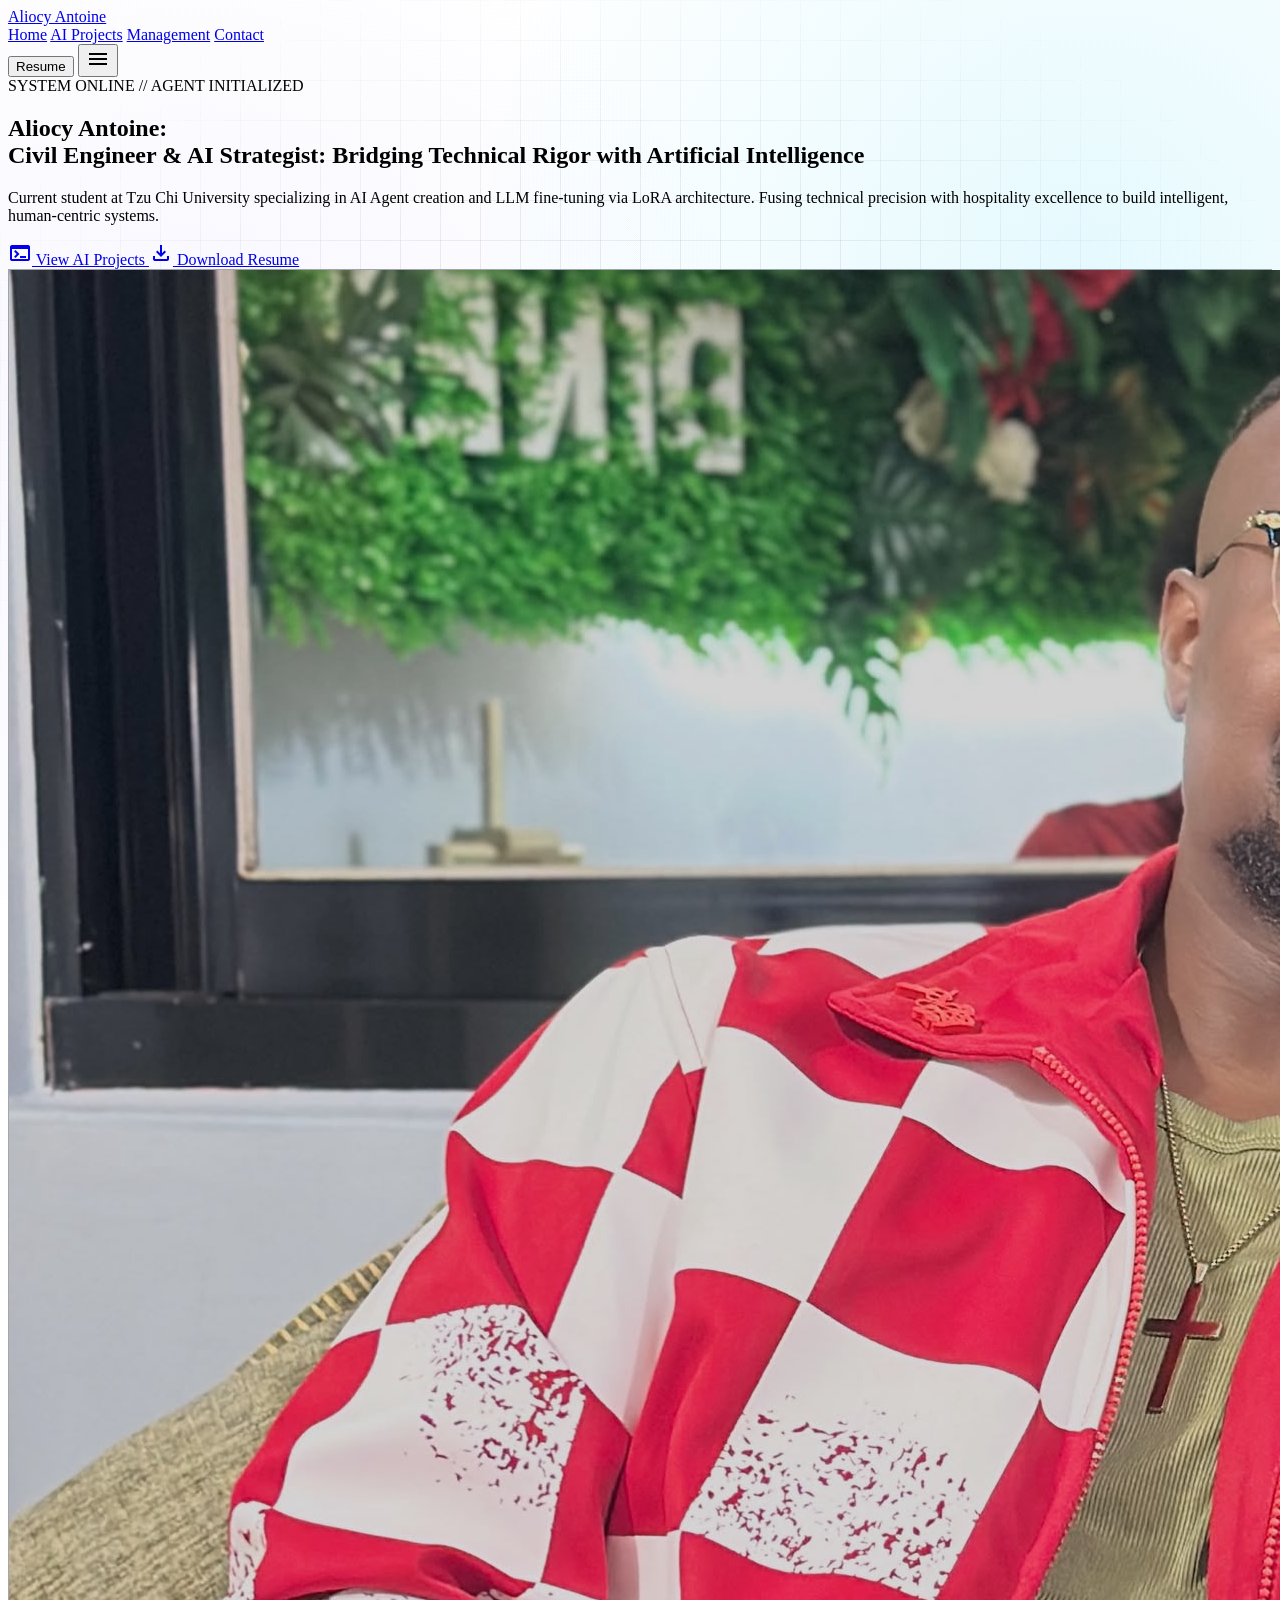
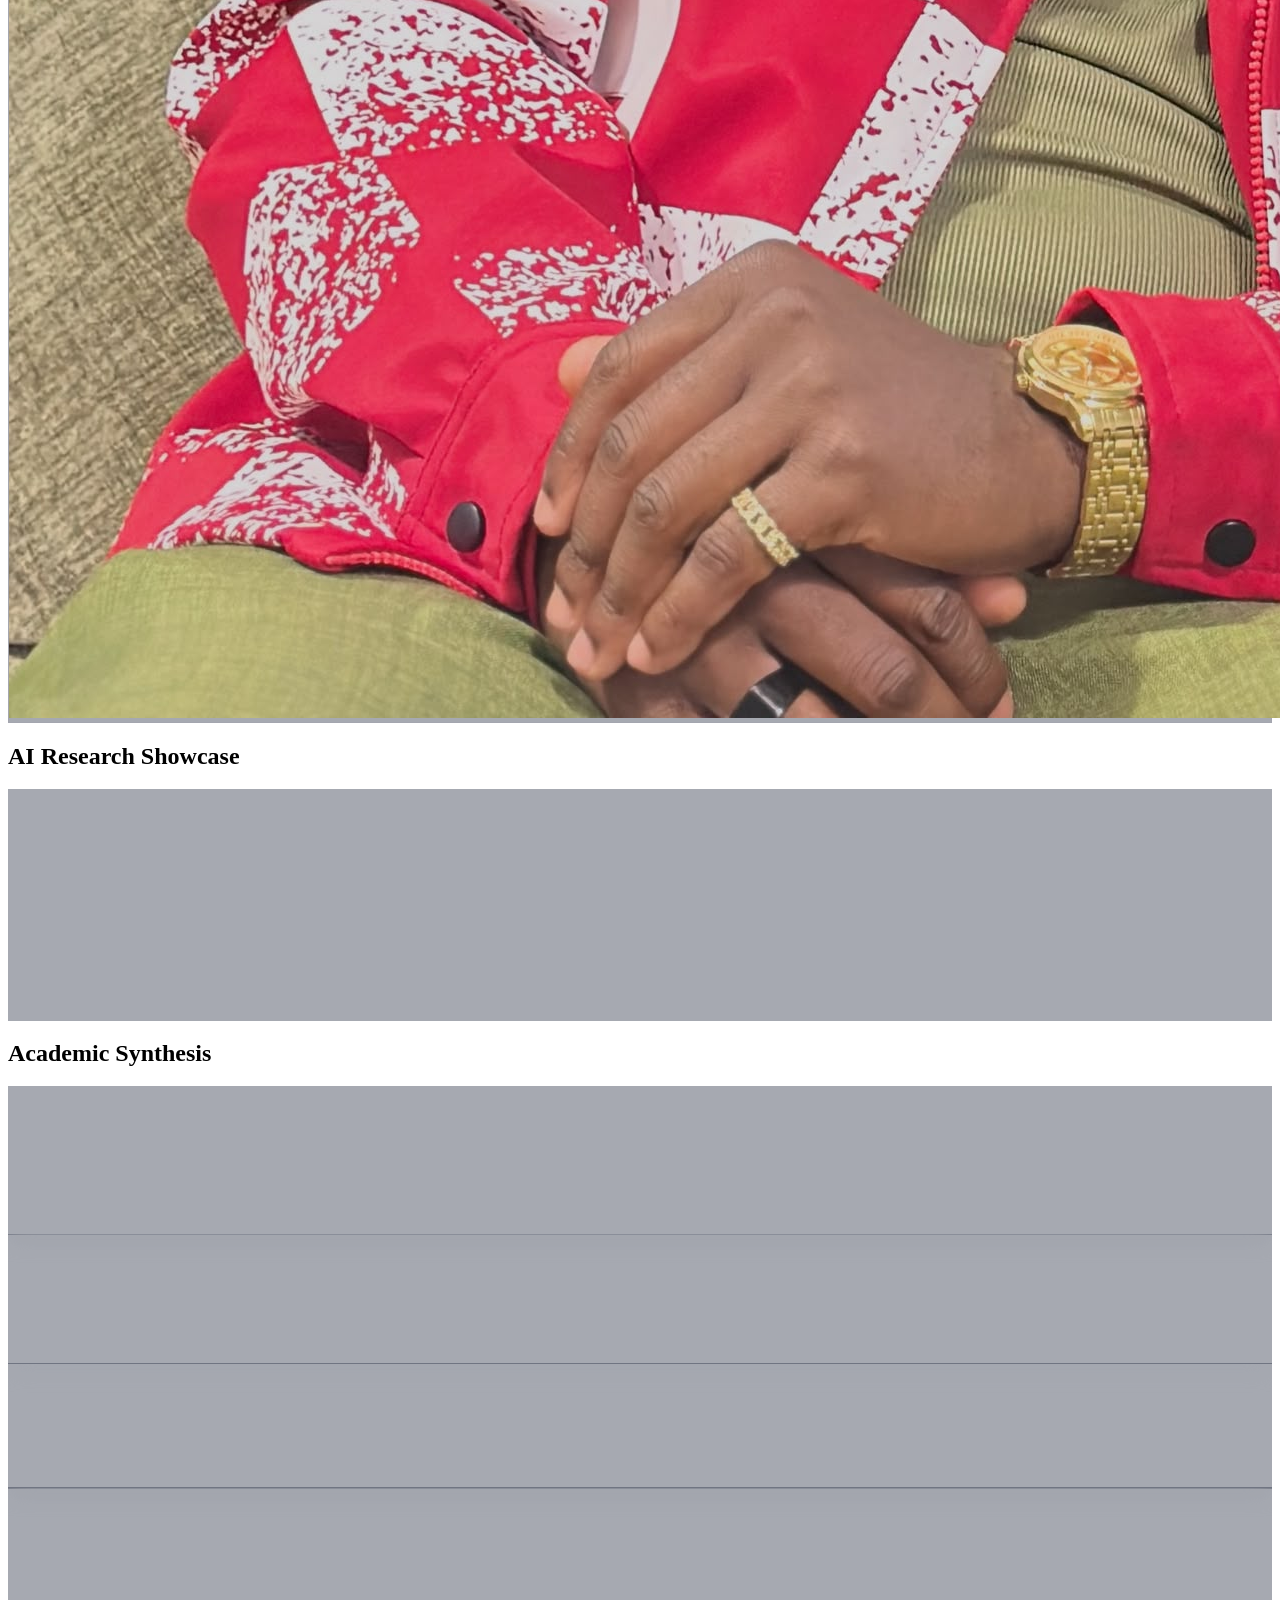
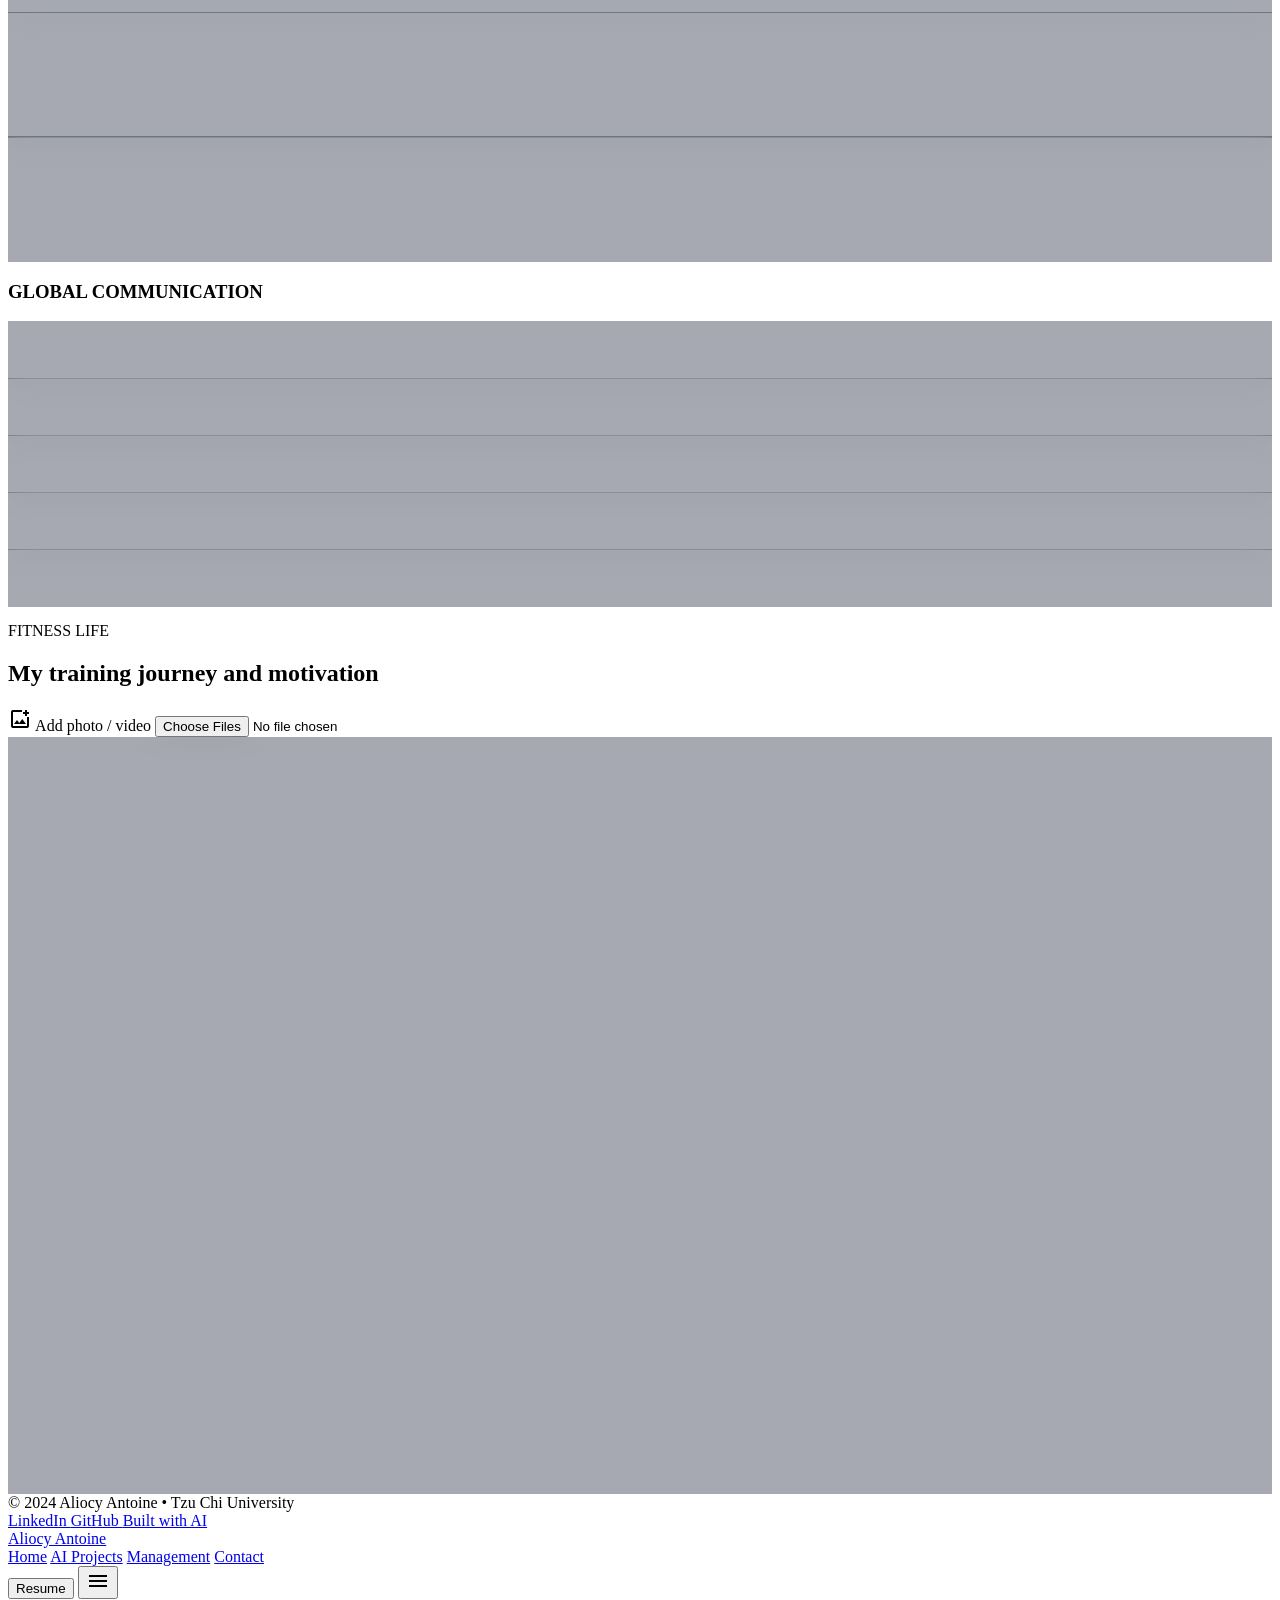
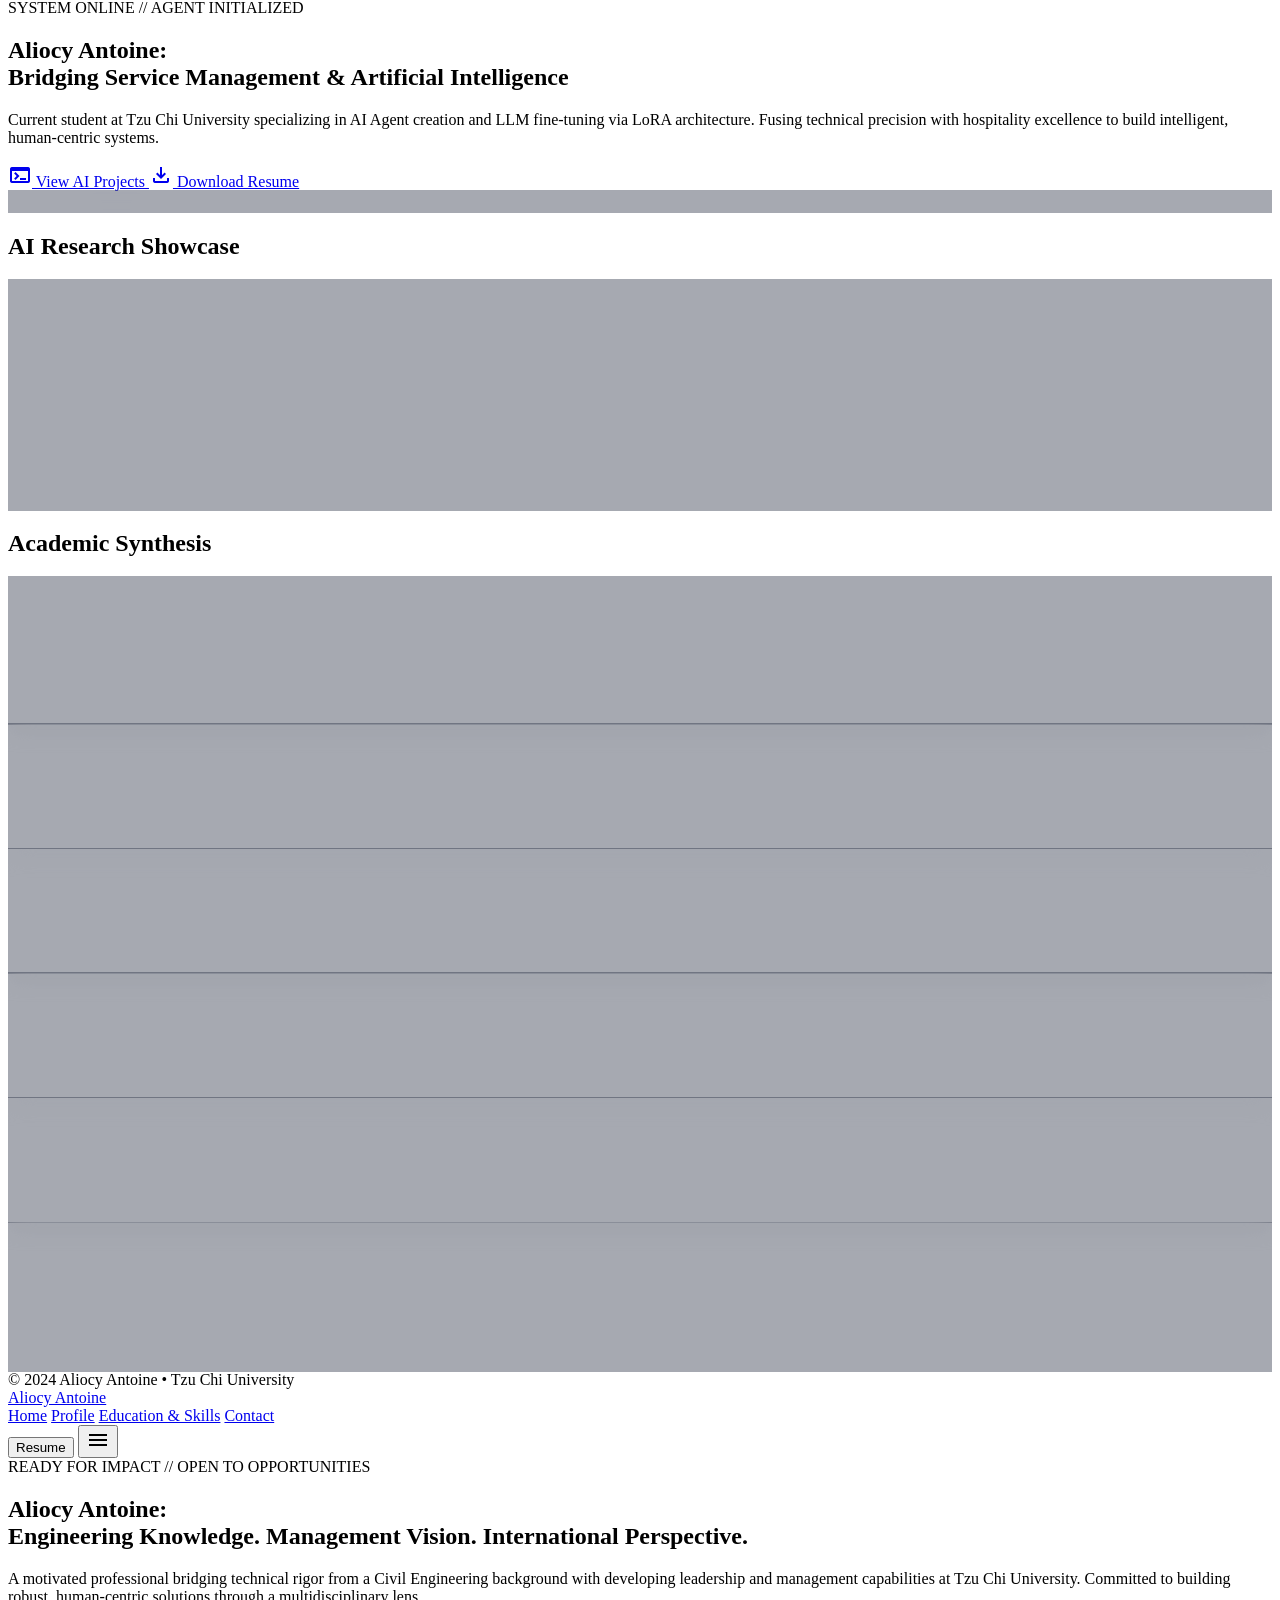
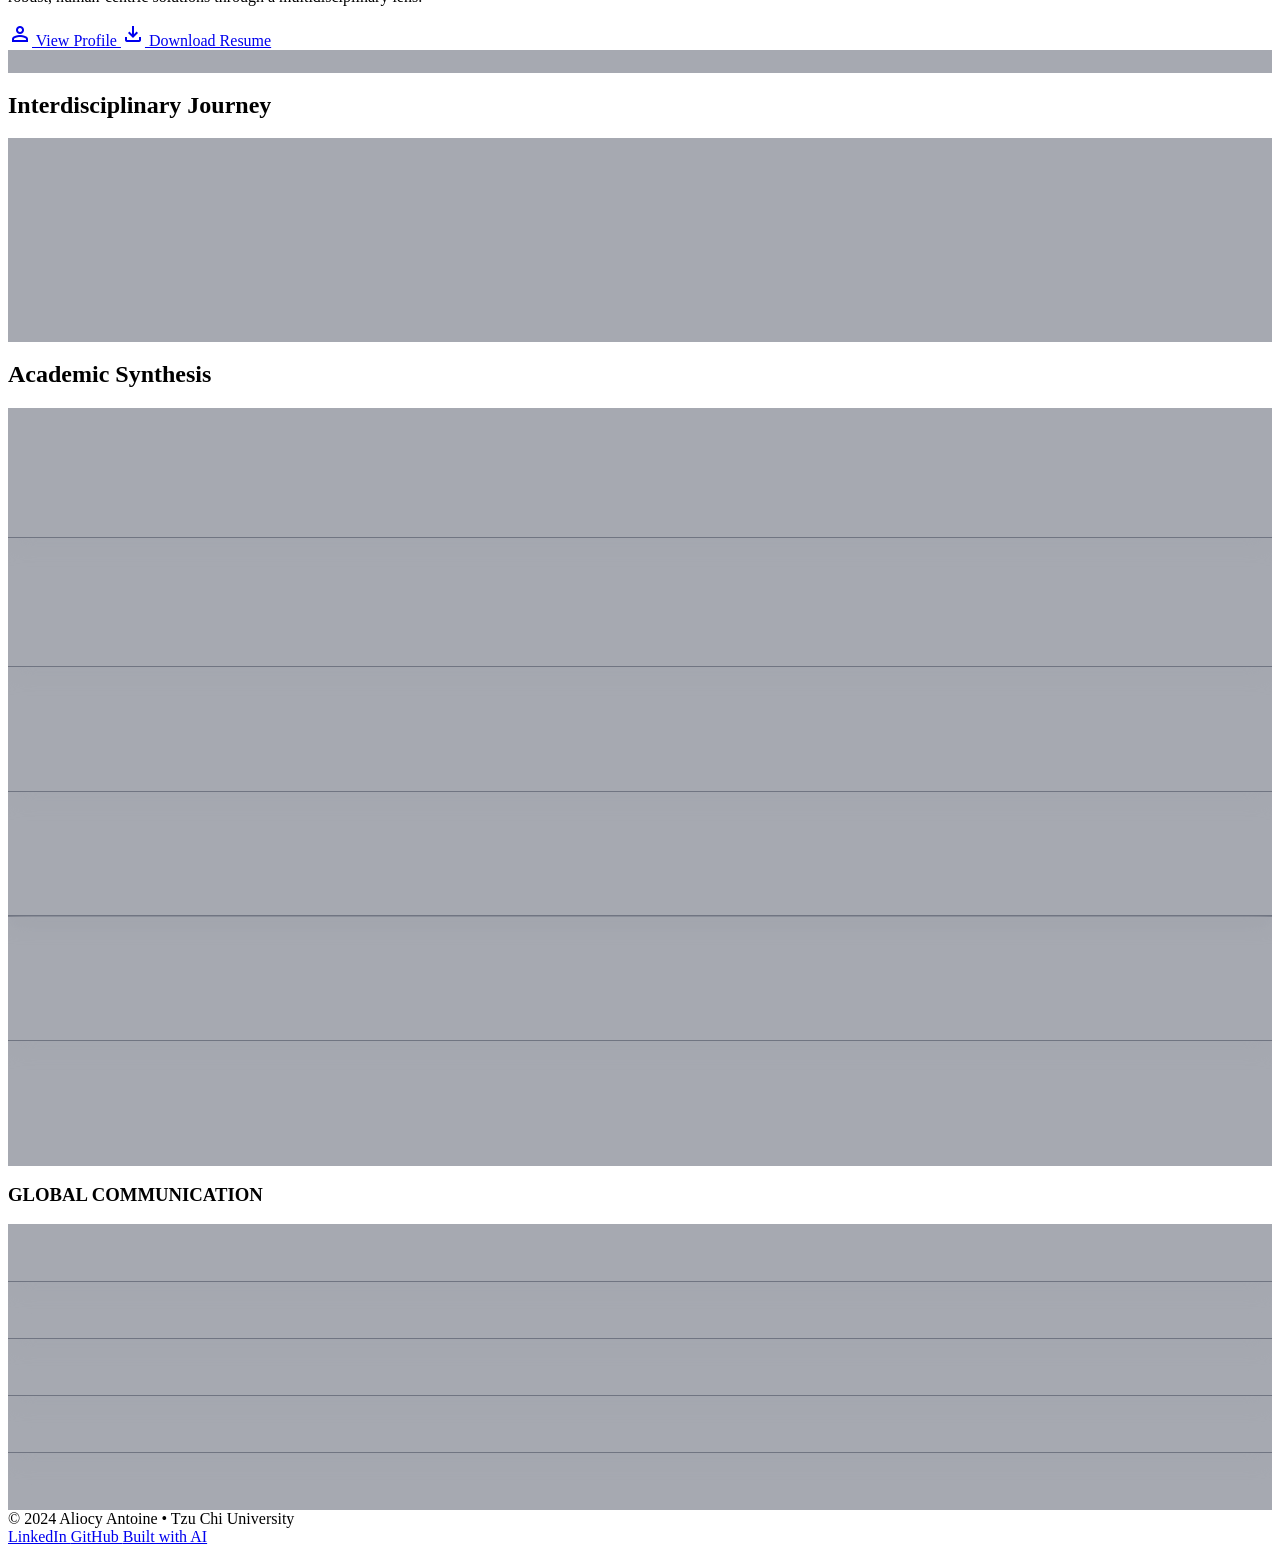
==== commit 9de66166: "save changes" ====
--- a/index.html
+++ b/index.html
@@ -284,6 +284,82 @@
 </div>
 </section>
 </main>
+
+<section id="fitness-life" class="py-24 bg-surface-container-lowest relative">
+    <div class="max-w-container-max mx-auto px-margin-mobile md:px-margin-desktop">
+        <div class="mb-10 flex flex-col md:flex-row md:items-end md:justify-between gap-4">
+            <div>
+                <p class="font-label-caps text-label-caps text-tertiary mb-3">FITNESS LIFE</p>
+                <h2 class="font-headline-lg-mobile md:font-headline-lg text-headline-lg-mobile md:text-headline-lg text-on-background">My training journey and motivation</h2>
+            </div>
+            <label for="fitnessMediaInput" class="inline-flex cursor-pointer items-center gap-2 rounded-full border border-primary/60 bg-primary/10 px-4 py-2 text-sm font-medium text-primary hover:bg-primary hover:text-on-primary transition-all">
+                <span class="material-symbols-outlined text-base" data-icon="add_photo_alternate">add_photo_alternate</span>
+                Add photo / video
+            </label>
+            <input id="fitnessMediaInput" type="file" accept="image/*,video/*" multiple class="hidden" />
+        </div>
+
+        <div class="glass-card rounded-2xl p-5 md:p-8 overflow-hidden">
+            <div class="grid grid-cols-1 lg:grid-cols-[1.2fr_0.8fr] gap-6 items-stretch">
+                <div class="rounded-2xl overflow-hidden border border-outline-variant/30 bg-surface-container">
+                    <video class="fitness-main-media w-full h-full object-cover aspect-video" controls poster="https://images.unsplash.com/photo-1517836357463-d25dfeac3438?auto=format&fit=crop&w=1200&q=80">
+                        <source src="https://interactive-examples.mdn.mozilla.net/media/cc0-videos/flower.mp4" type="video/mp4" />
+                    </video>
+                </div>
+
+                <div class="flex flex-col justify-between gap-5">
+                    <div>
+                        <p class="font-label-caps text-label-caps text-primary mb-3">MOTIVATION</p>
+                        <h3 class="font-headline-lg-mobile text-headline-lg-mobile text-on-background mb-3">Train hard. Stay disciplined. Keep growing.</h3>
+                        <p class="font-body-sm text-body-sm text-on-surface-variant leading-relaxed">
+                            This space is for my fitness journey, progress, and mindset. I share moments of training, recovery, and discipline to inspire others to keep moving forward.
+                        </p>
+                    </div>
+
+                    <div class="grid grid-cols-3 gap-3 text-center">
+                        <div class="fitness-stat rounded-xl border border-outline-variant/20 bg-surface-container-low p-4">
+                            <div class="text-2xl font-bold text-primary">5x</div>
+                            <div class="text-xs text-on-surface-variant mt-1">weekly</div>
+                        </div>
+                        <div class="fitness-stat rounded-xl border border-outline-variant/20 bg-surface-container-low p-4">
+                            <div class="text-2xl font-bold text-primary">4.9</div>
+                            <div class="text-xs text-on-surface-variant mt-1">focus</div>
+                        </div>
+                        <div class="fitness-stat rounded-xl border border-outline-variant/20 bg-surface-container-low p-4">
+                            <div class="text-2xl font-bold text-primary">100%</div>
+                            <div class="text-xs text-on-surface-variant mt-1">mindset</div>
+                        </div>
+                    </div>
+                </div>
+            </div>
+
+            <div class="mt-8">
+                <div class="mb-4 flex items-center justify-between gap-3">
+                    <h3 class="font-label-caps text-label-caps text-primary">MEDIA GALLERY</h3>
+                    <span id="fitnessMediaCount" class="text-sm text-on-surface-variant">4 items</span>
+                </div>
+
+                <div id="fitnessGallery" class="grid grid-cols-1 sm:grid-cols-2 lg:grid-cols-4 gap-4">
+                    <figure class="fitness-card overflow-hidden rounded-2xl border border-outline-variant/20 bg-surface-container-low">
+                        <img src="https://images.unsplash.com/photo-1517836357463-d25dfeac3438?auto=format&fit=crop&w=900&q=80" alt="Fitness training motivation" class="fitness-media h-64 w-full object-cover" />
+                    </figure>
+                    <figure class="fitness-card overflow-hidden rounded-2xl border border-outline-variant/20 bg-surface-container-low">
+                        <img src="https://images.unsplash.com/photo-1541534741688-6078c6bfb5c5?auto=format&fit=crop&w=900&q=80" alt="Workout routine" class="fitness-media h-64 w-full object-cover" />
+                    </figure>
+                    <figure class="fitness-card overflow-hidden rounded-2xl border border-outline-variant/20 bg-surface-container-low">
+                        <img src="https://images.unsplash.com/photo-1517838277536-f5f99be501cd?auto=format&fit=crop&w=900&q=80" alt="Healthy fitness lifestyle" class="fitness-media h-64 w-full object-cover" />
+                    </figure>
+                    <figure class="fitness-card overflow-hidden rounded-2xl border border-outline-variant/20 bg-surface-container-low">
+                        <video class="fitness-media h-64 w-full object-cover" controls preload="metadata">
+                            <source src="https://interactive-examples.mdn.mozilla.net/media/cc0-videos/flower.mp4" type="video/mp4" />
+                        </video>
+                    </figure>
+                </div>
+            </div>
+        </div>
+    </div>
+</section>
+
 <!-- Footer -->
 <footer class="bg-surface-container-lowest w-full py-12 border-t border-outline-variant/10 flat no shadows mt-auto" id="contact">
 <div class="max-w-container-max mx-auto px-margin-mobile md:px-margin-desktop flex flex-col md:flex-row justify-between items-center gap-gutter">
@@ -303,6 +379,7 @@
 </div>
 </div>
 </footer>
+<script src="script.js"></script>
 </body></html>
 
 <!-- Aliocy Antoine | Portfolio Home -->
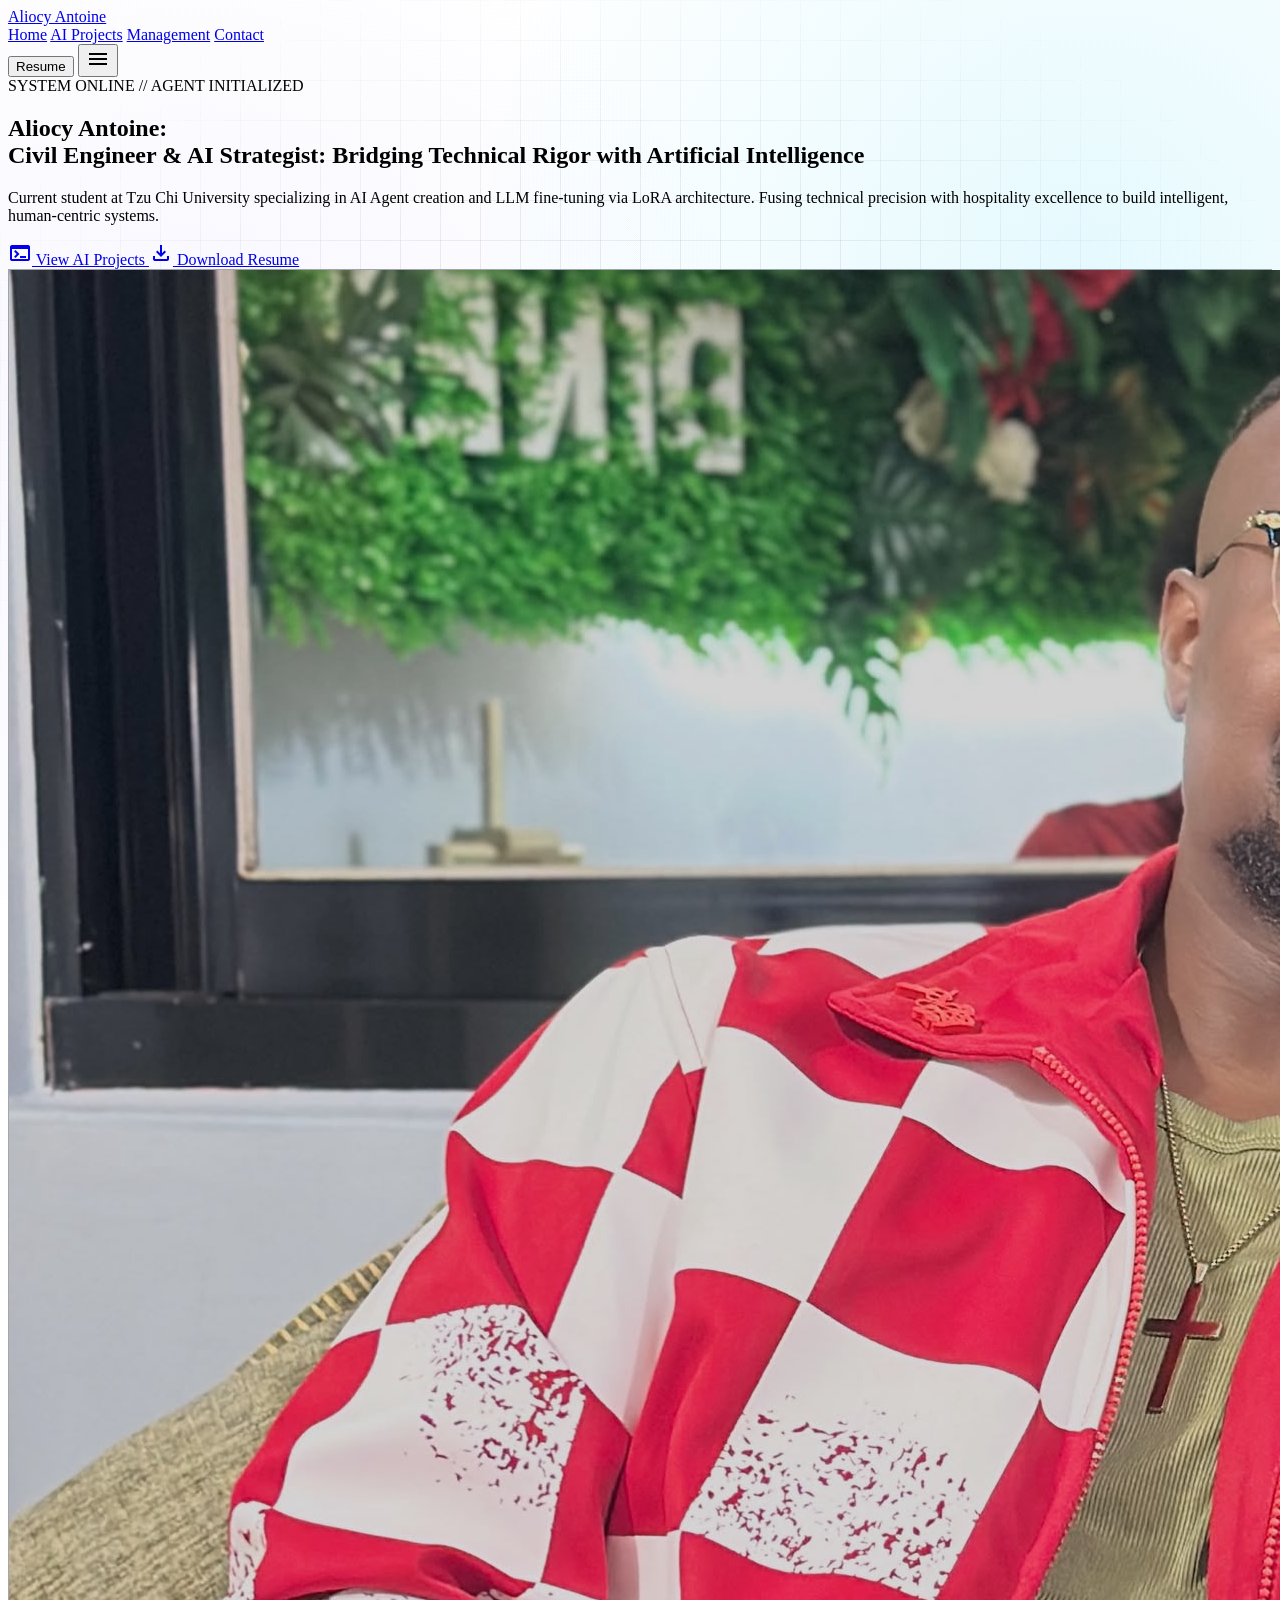
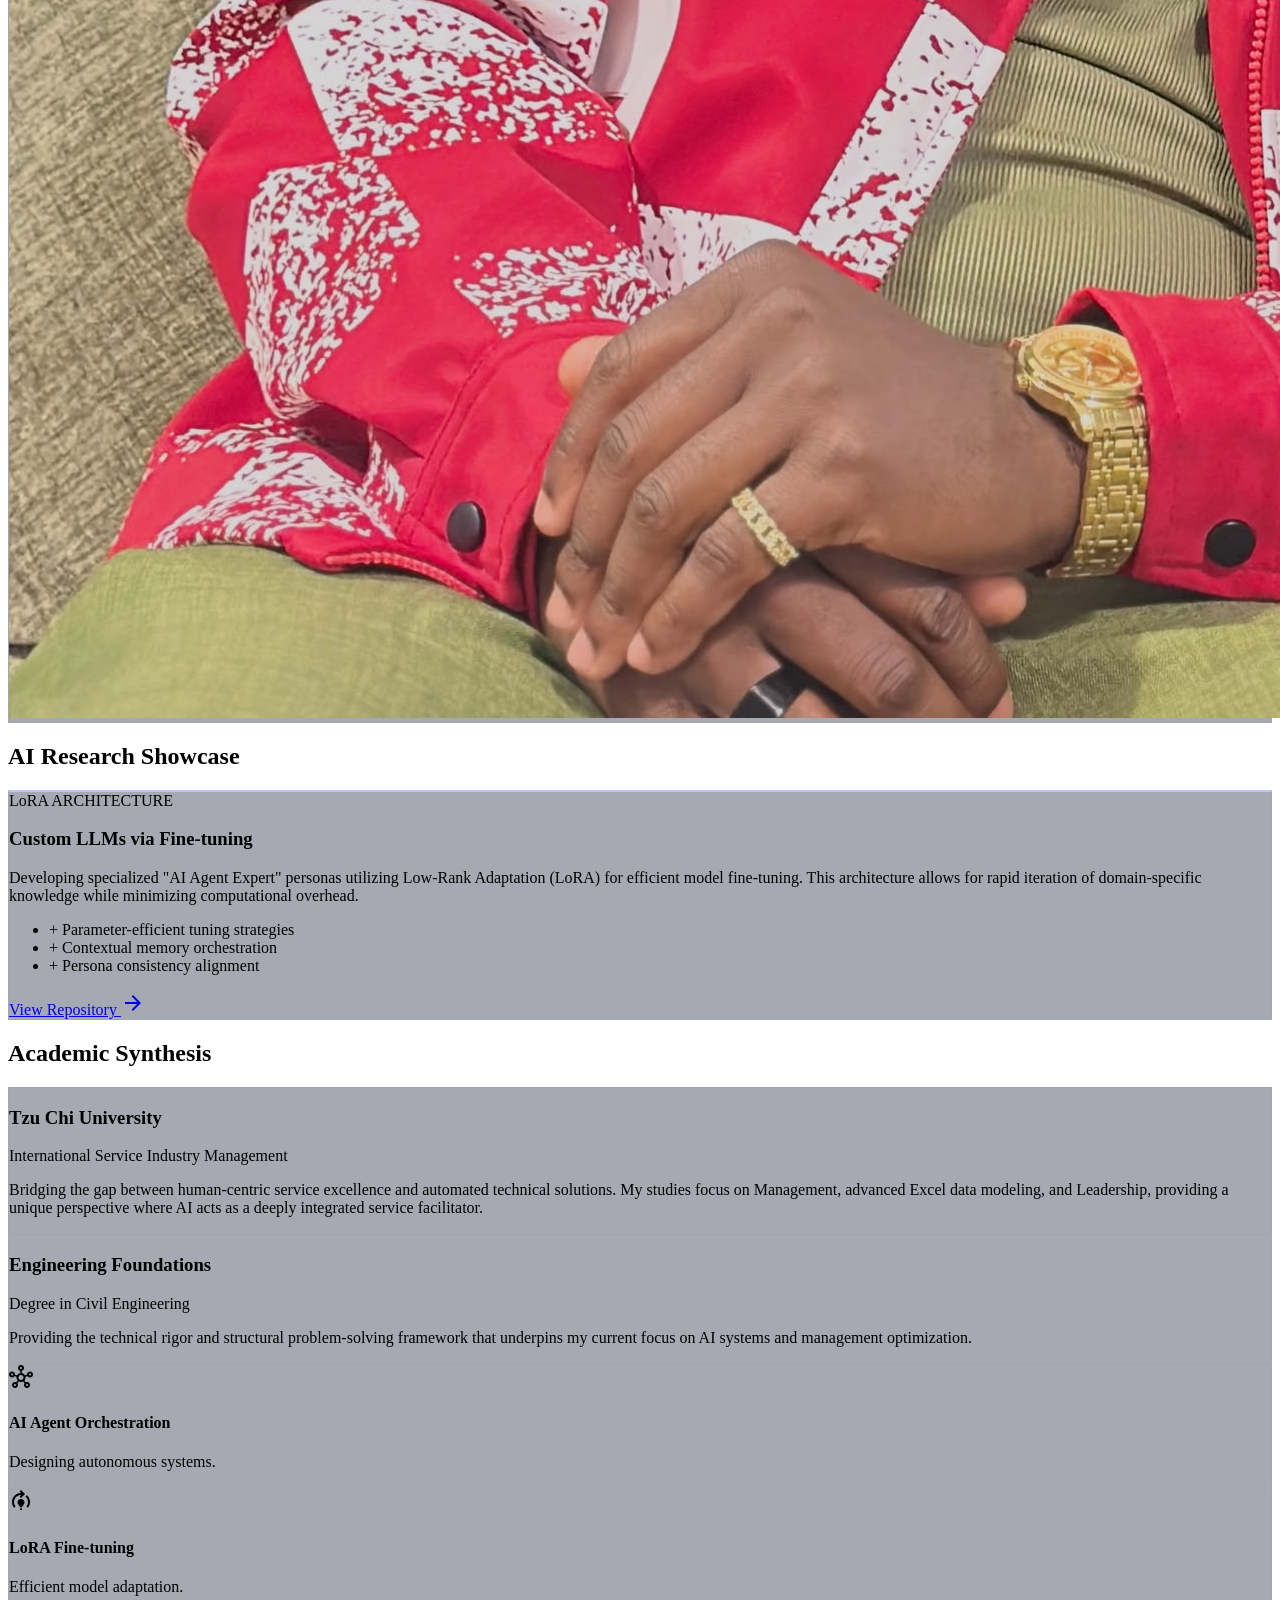
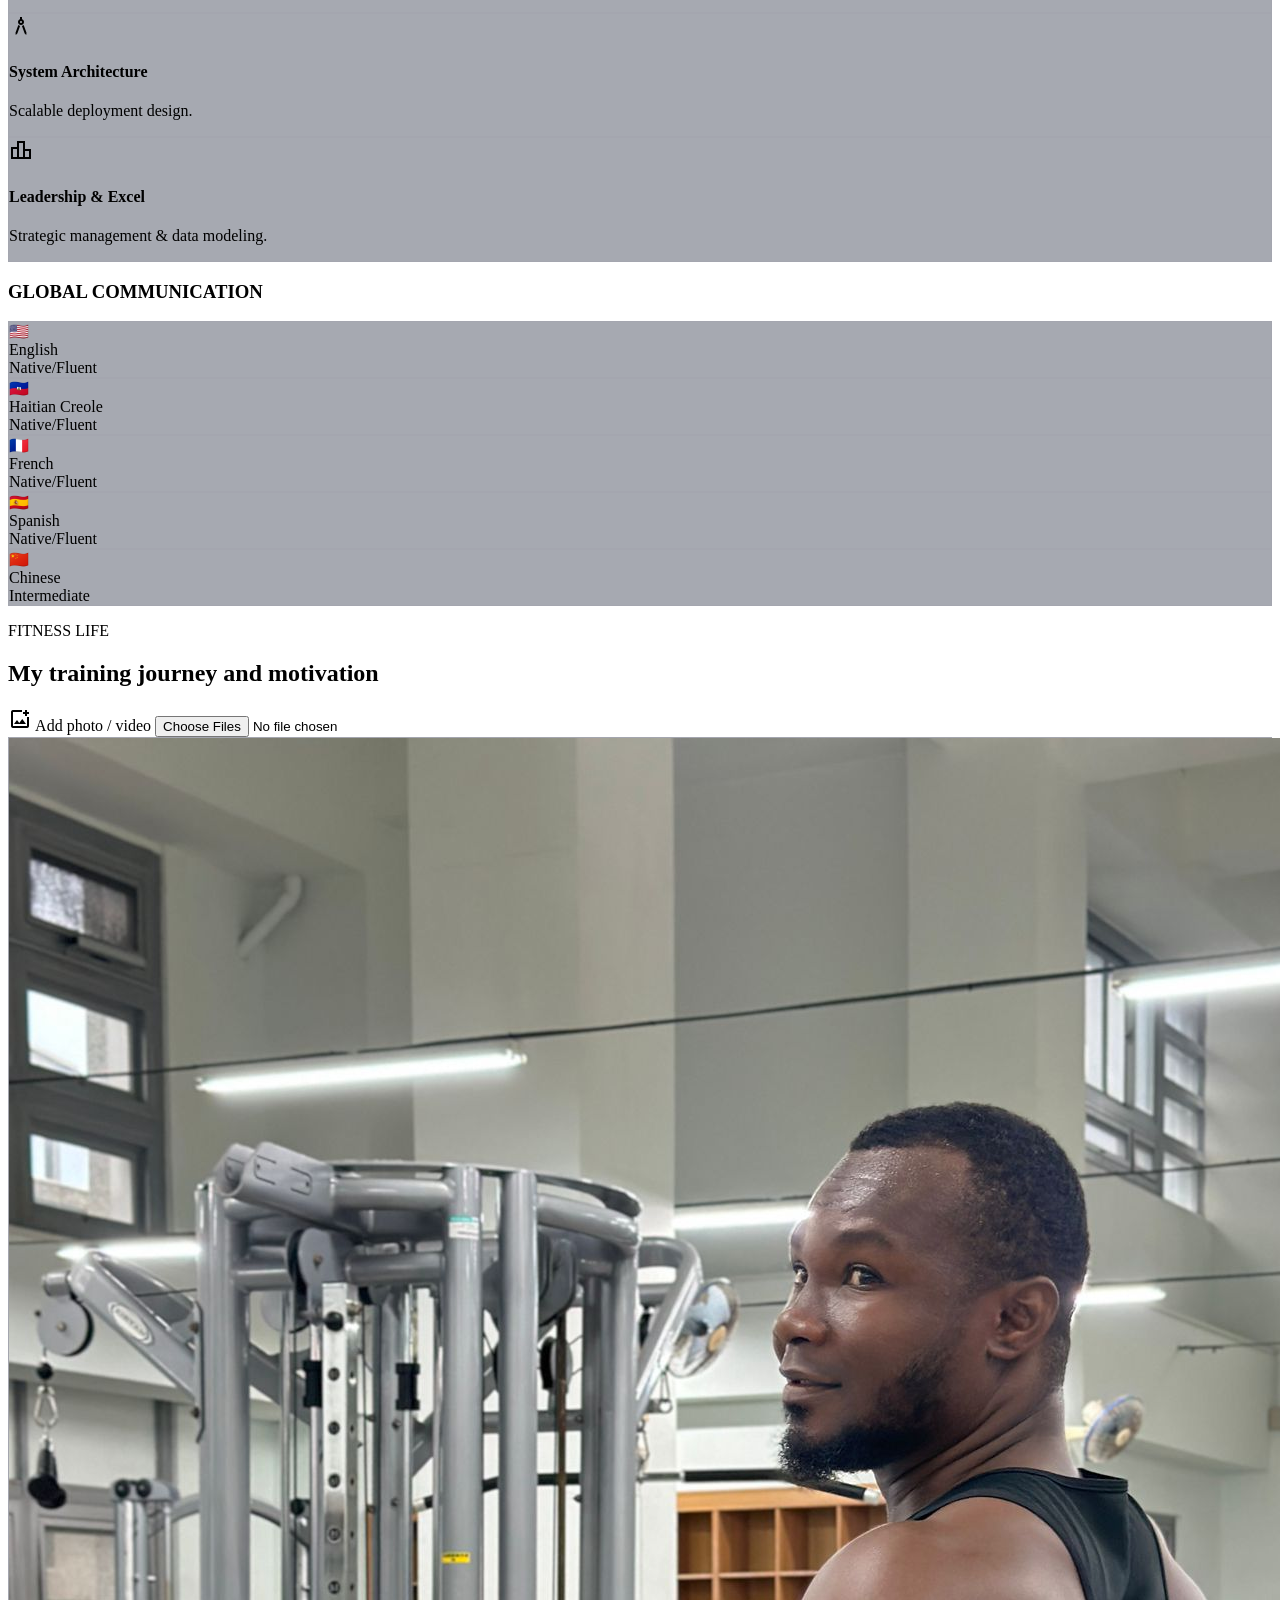
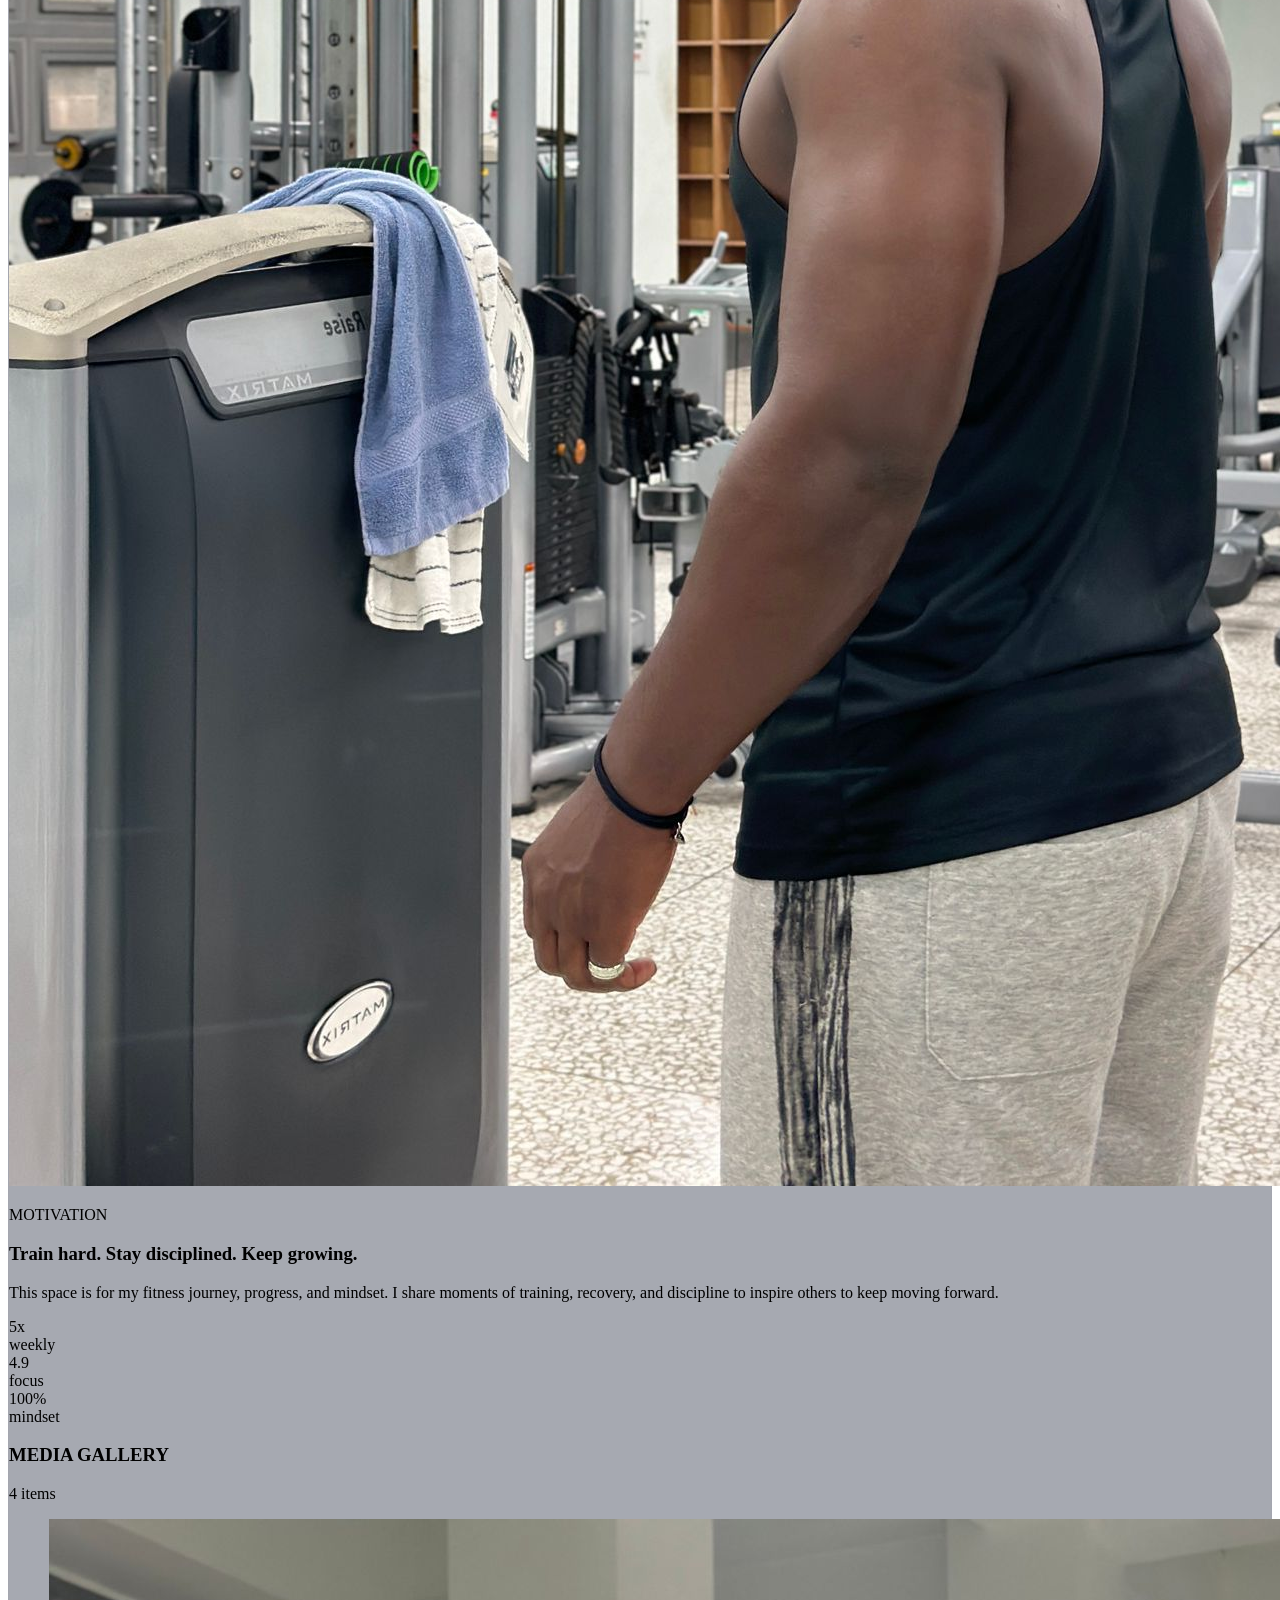
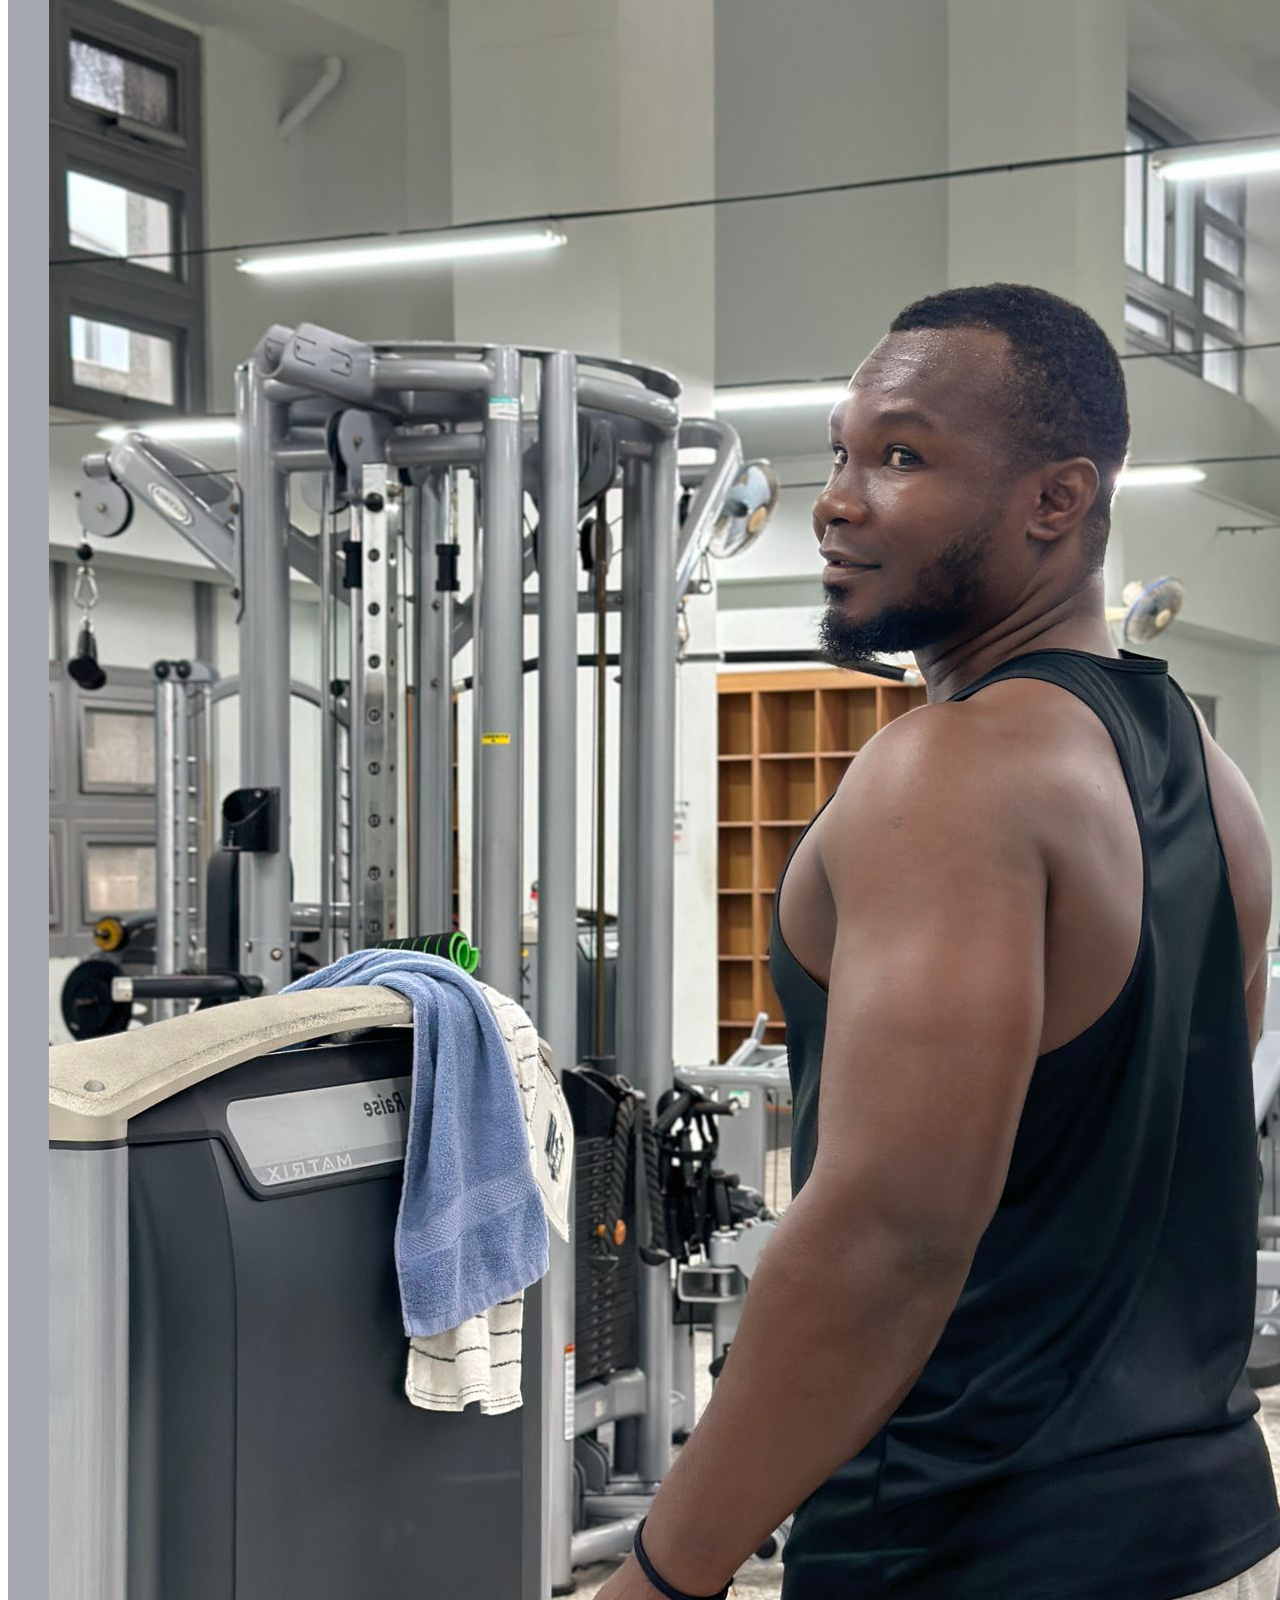
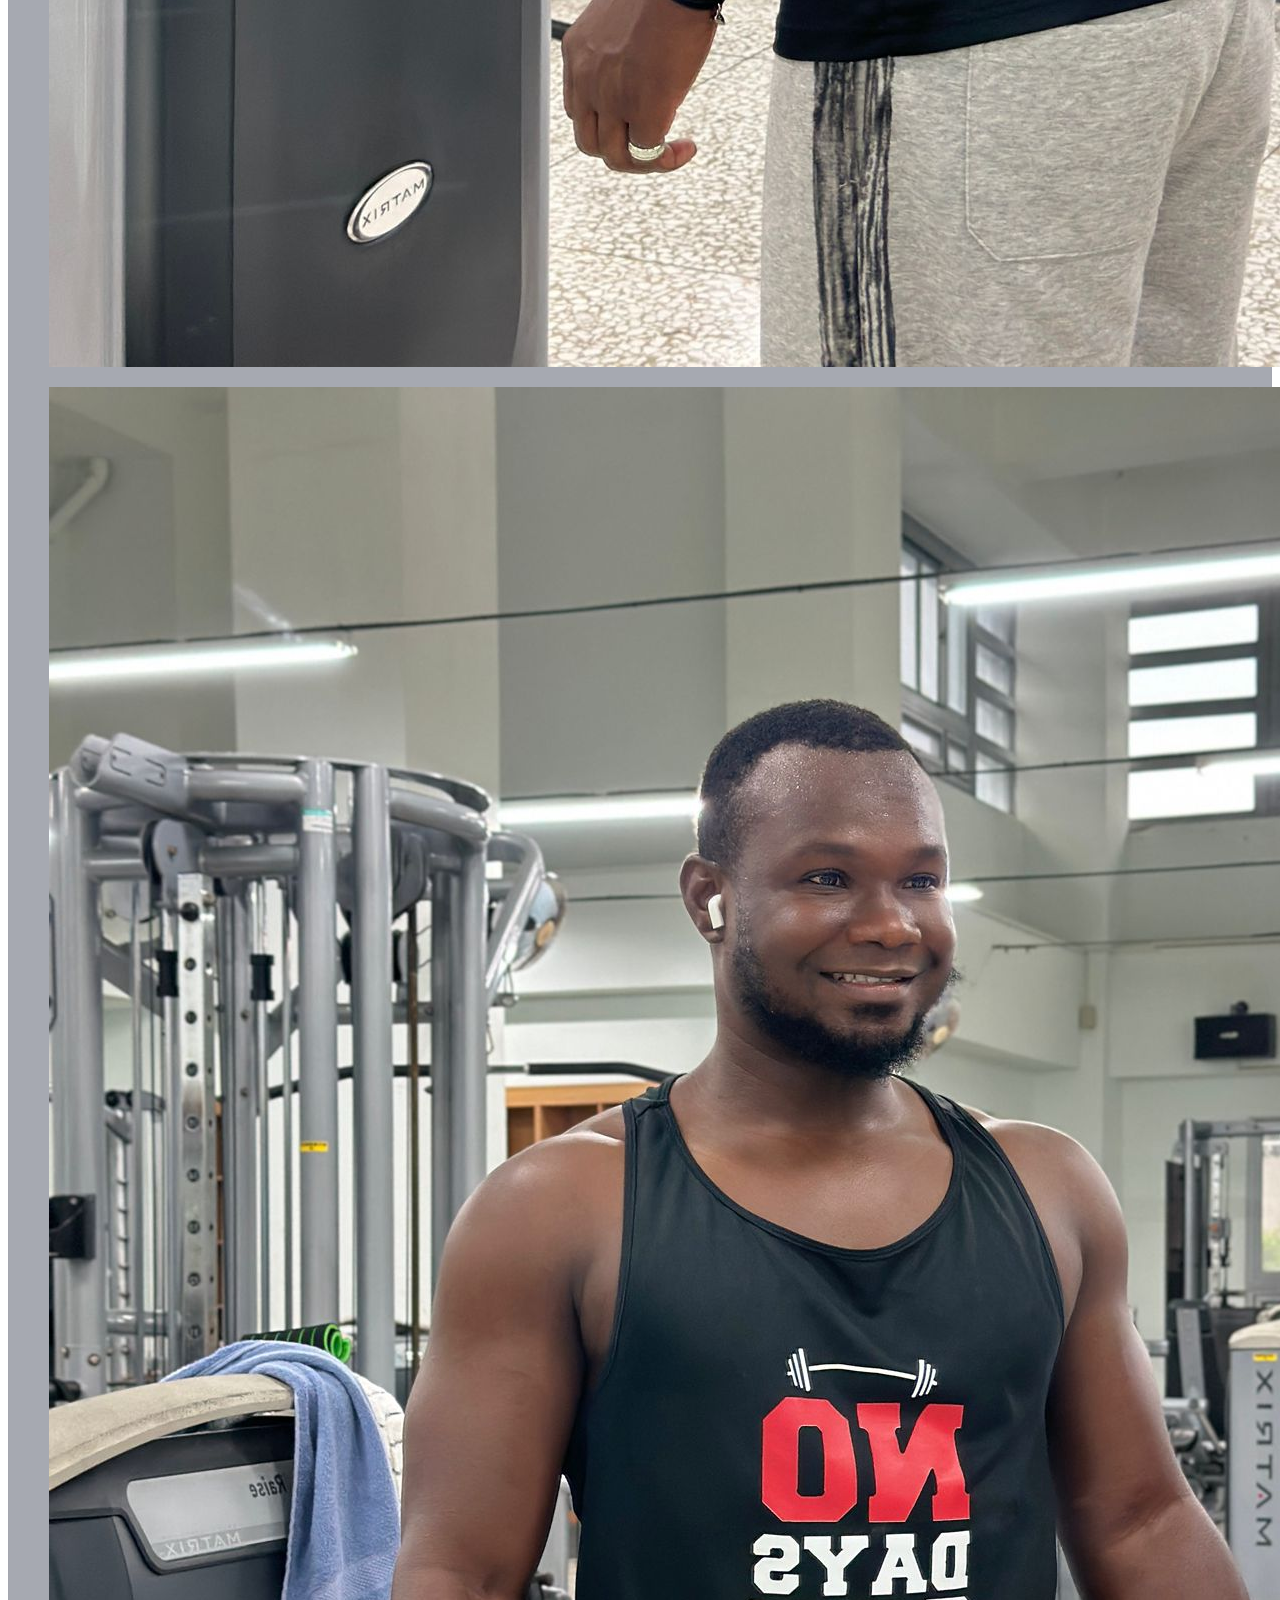
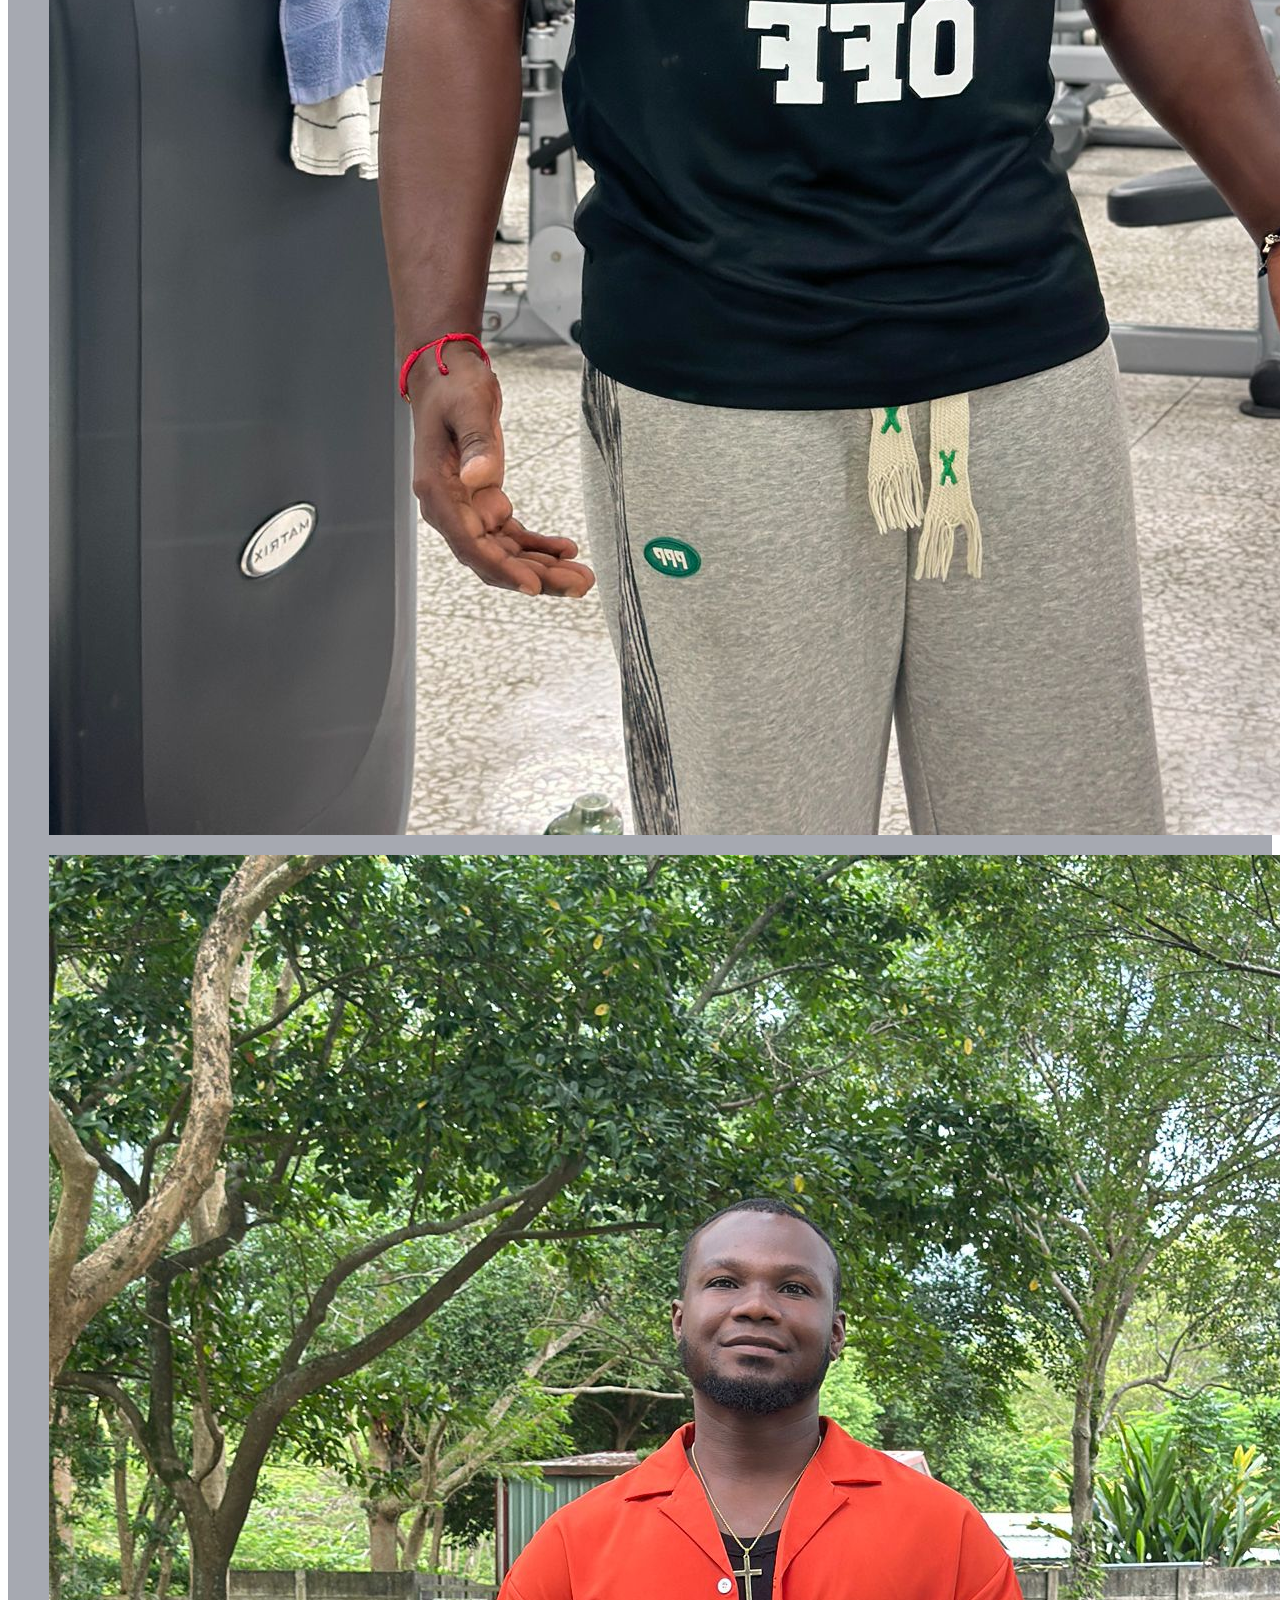
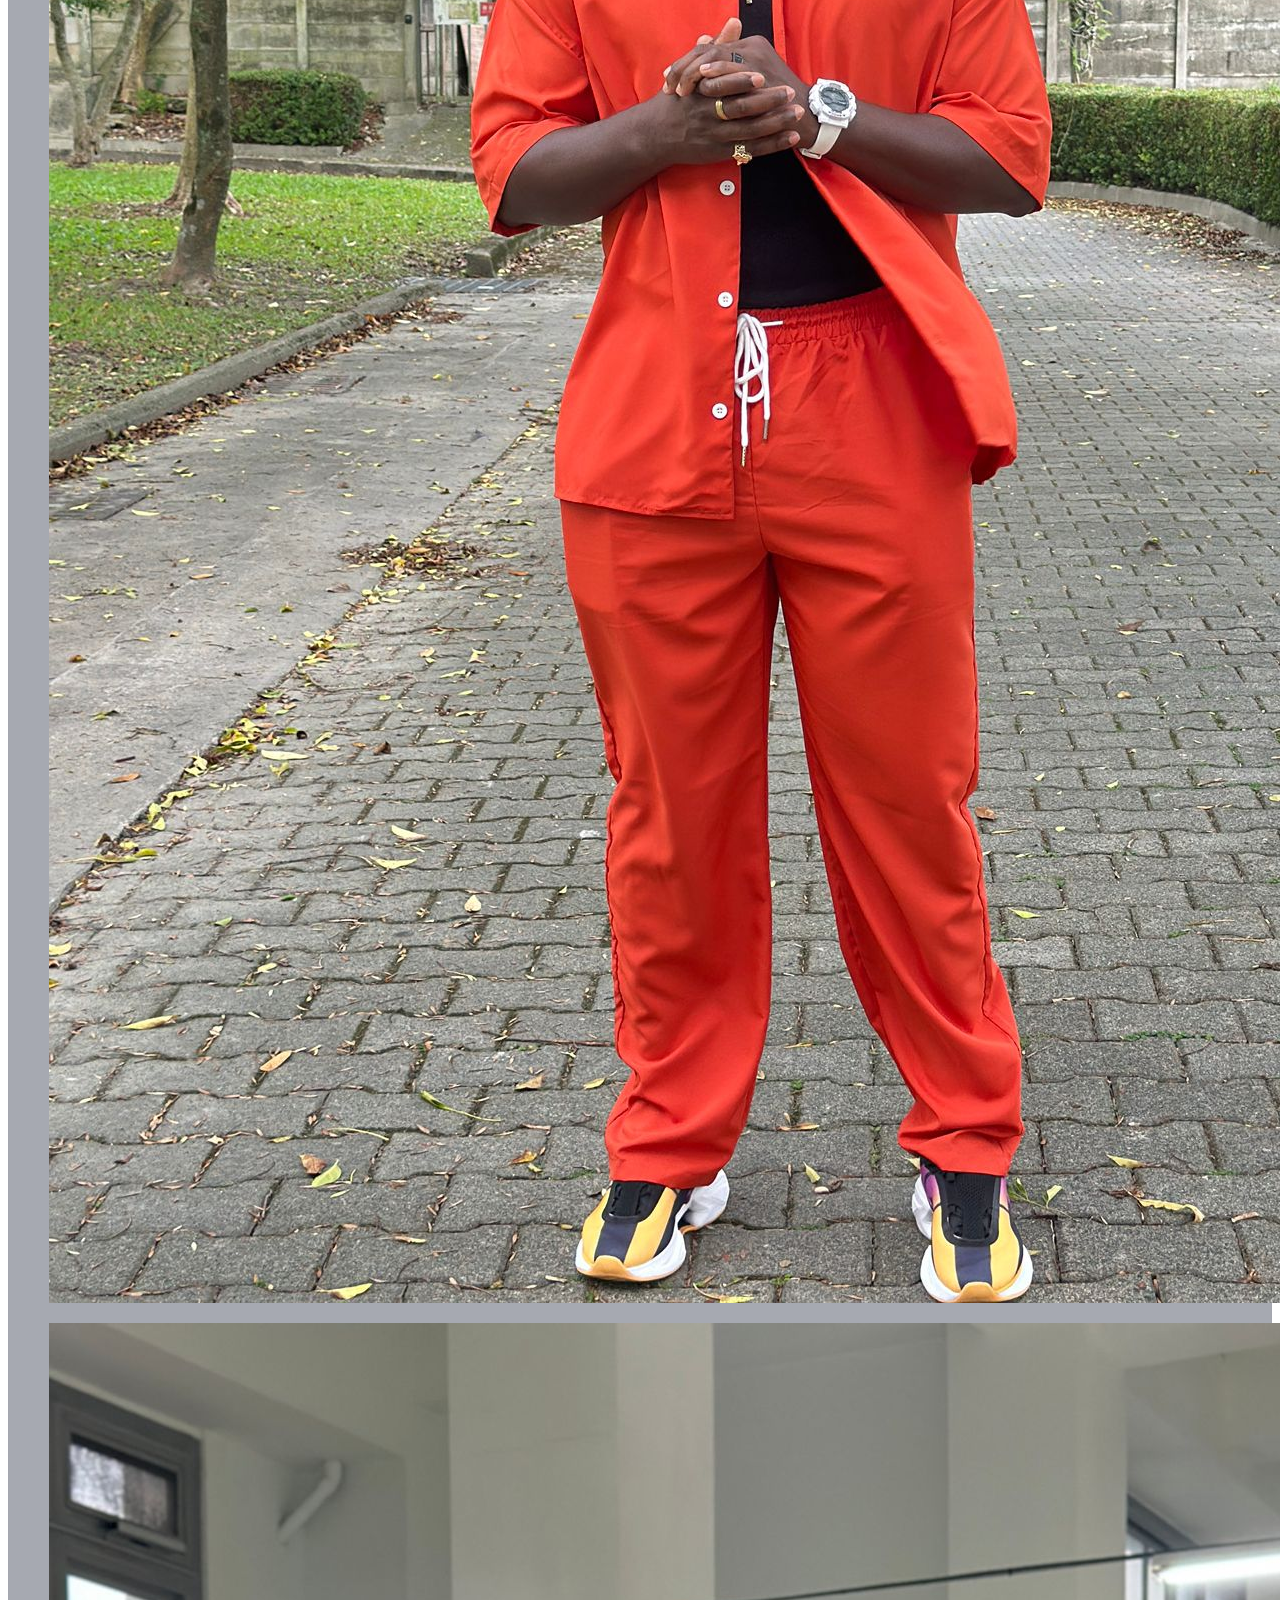
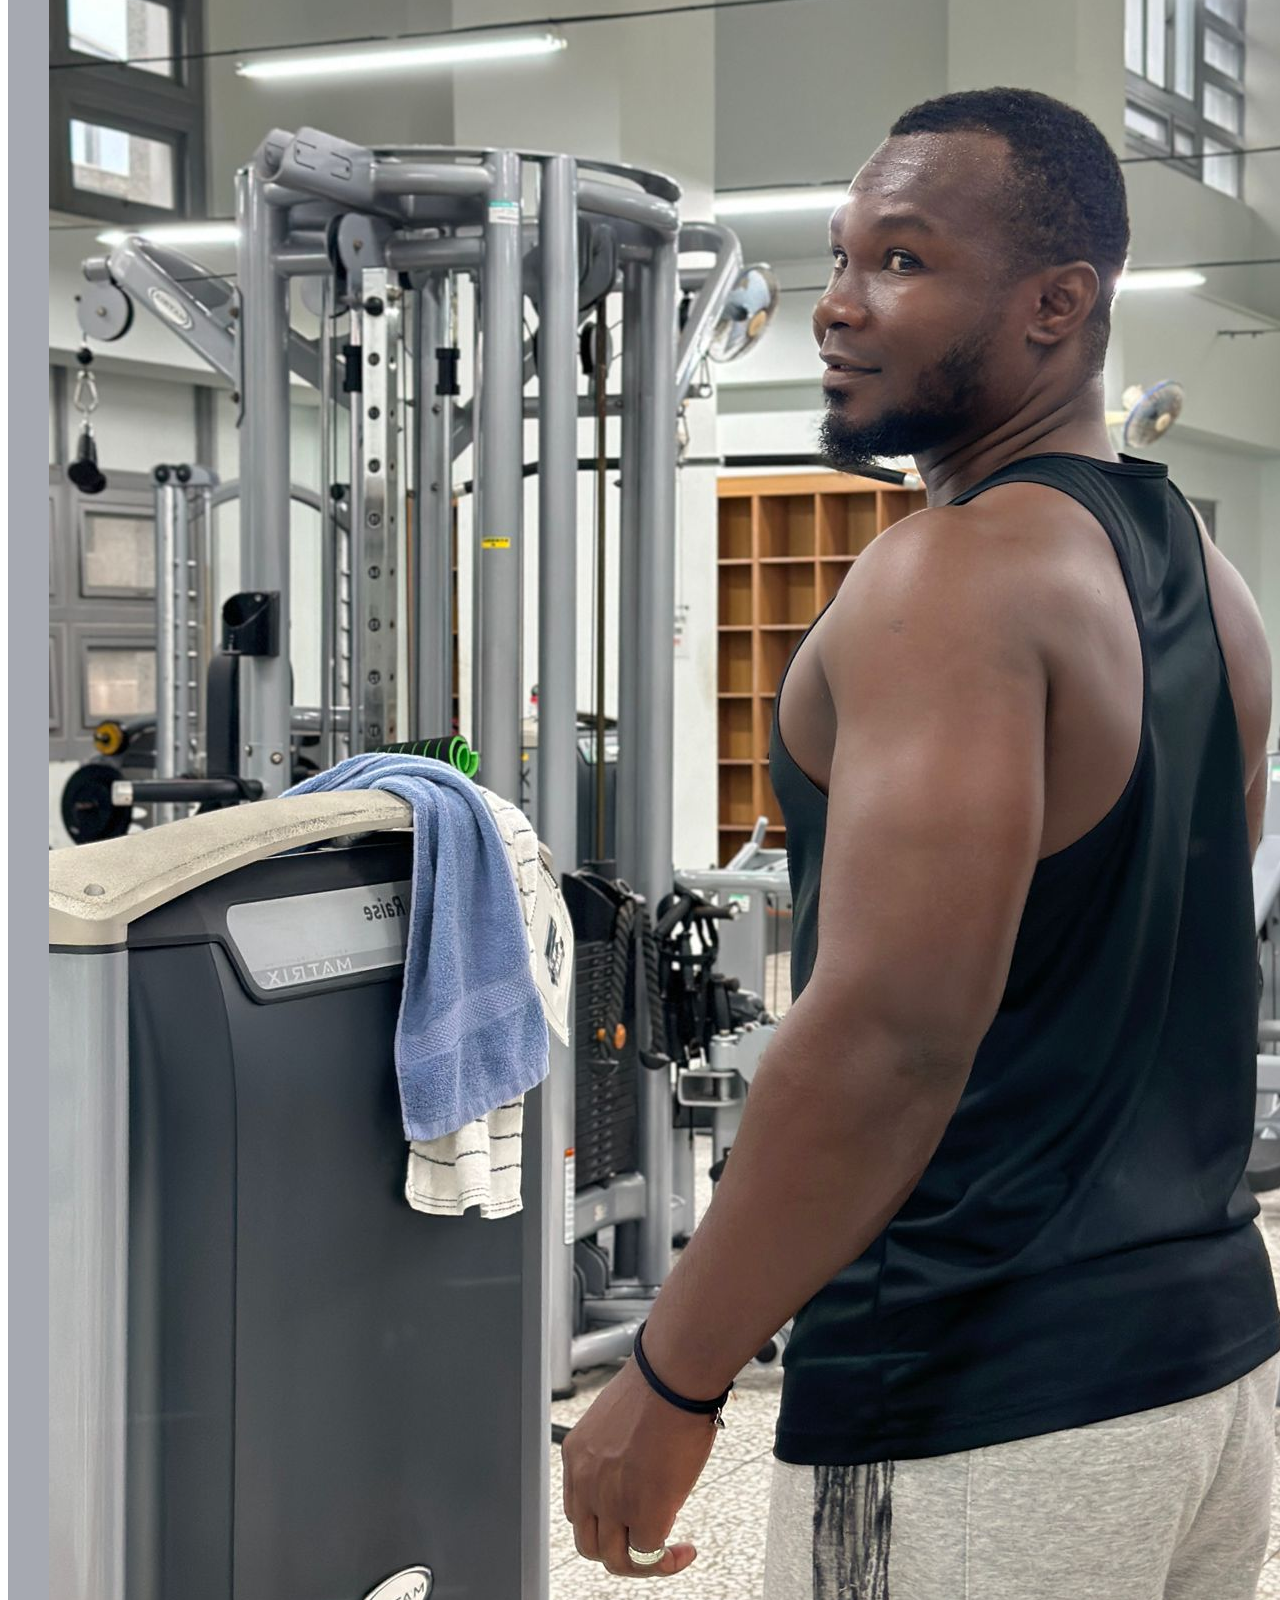
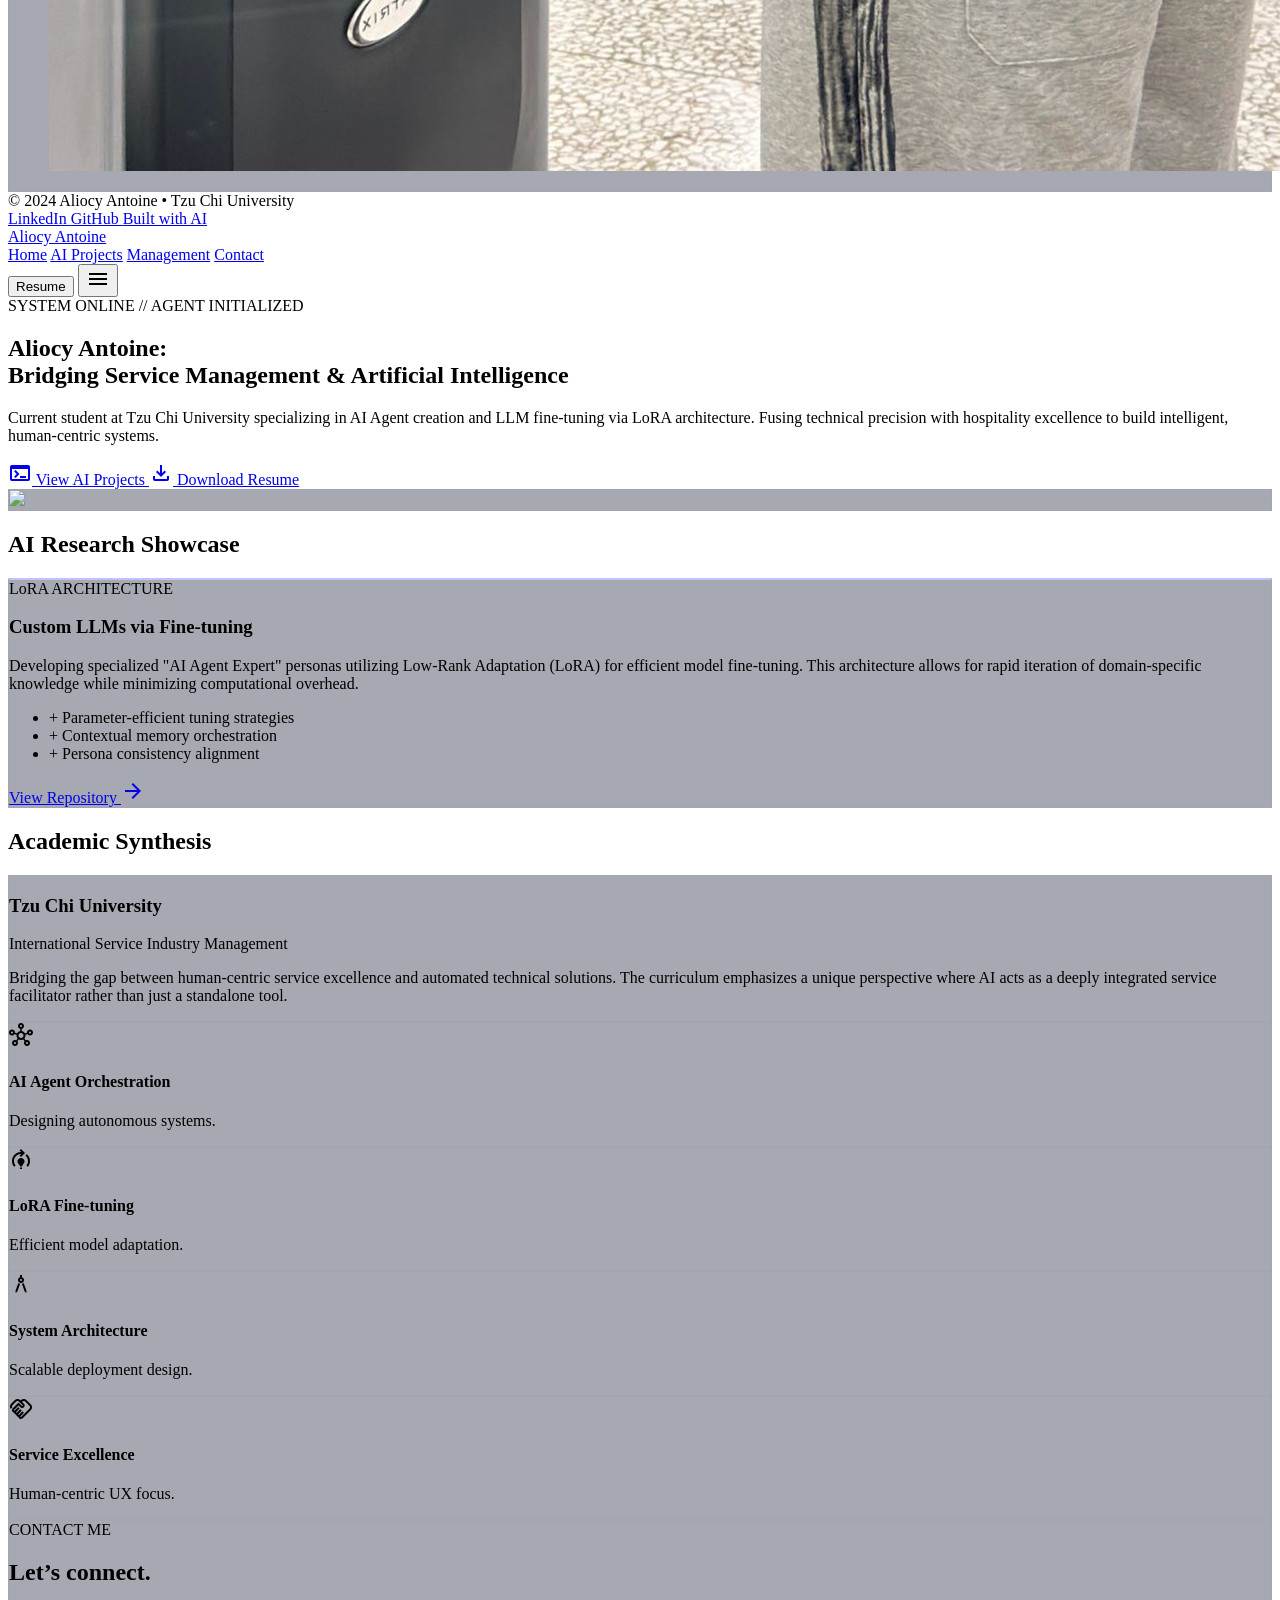
==== commit 7096af53: "save changes" ====
--- a/index.html
+++ b/index.html
@@ -302,9 +302,7 @@
         <div class="glass-card rounded-2xl p-5 md:p-8 overflow-hidden">
             <div class="grid grid-cols-1 lg:grid-cols-[1.2fr_0.8fr] gap-6 items-stretch">
                 <div class="rounded-2xl overflow-hidden border border-outline-variant/30 bg-surface-container">
-                    <video class="fitness-main-media w-full h-full object-cover aspect-video" controls poster="https://images.unsplash.com/photo-1517836357463-d25dfeac3438?auto=format&fit=crop&w=1200&q=80">
-                        <source src="https://interactive-examples.mdn.mozilla.net/media/cc0-videos/flower.mp4" type="video/mp4" />
-                    </video>
+                    <img src="Ally2.jpeg" alt="Aliocy fitness motivation image" class="fitness-main-media w-full h-full object-cover aspect-video" />
                 </div>
 
                 <div class="flex flex-col justify-between gap-5">
@@ -341,18 +339,16 @@
 
                 <div id="fitnessGallery" class="grid grid-cols-1 sm:grid-cols-2 lg:grid-cols-4 gap-4">
                     <figure class="fitness-card overflow-hidden rounded-2xl border border-outline-variant/20 bg-surface-container-low">
-                        <img src="https://images.unsplash.com/photo-1517836357463-d25dfeac3438?auto=format&fit=crop&w=900&q=80" alt="Fitness training motivation" class="fitness-media h-64 w-full object-cover" />
+                        <img src="Ally2.jpeg" alt="Aliocy fitness motivation image" class="fitness-media h-64 w-full object-cover" />
                     </figure>
                     <figure class="fitness-card overflow-hidden rounded-2xl border border-outline-variant/20 bg-surface-container-low">
-                        <img src="https://images.unsplash.com/photo-1541534741688-6078c6bfb5c5?auto=format&fit=crop&w=900&q=80" alt="Workout routine" class="fitness-media h-64 w-full object-cover" />
+                        <img src="Ally3.jpeg" alt="Aliocy fitness lifestyle image" class="fitness-media h-64 w-full object-cover" />
                     </figure>
                     <figure class="fitness-card overflow-hidden rounded-2xl border border-outline-variant/20 bg-surface-container-low">
-                        <img src="https://images.unsplash.com/photo-1517838277536-f5f99be501cd?auto=format&fit=crop&w=900&q=80" alt="Healthy fitness lifestyle" class="fitness-media h-64 w-full object-cover" />
+                        <img src="Ally1.jpeg" alt="Aliocy training progress image" class="fitness-media h-64 w-full object-cover" />
                     </figure>
                     <figure class="fitness-card overflow-hidden rounded-2xl border border-outline-variant/20 bg-surface-container-low">
-                        <video class="fitness-media h-64 w-full object-cover" controls preload="metadata">
-                            <source src="https://interactive-examples.mdn.mozilla.net/media/cc0-videos/flower.mp4" type="video/mp4" />
-                        </video>
+                        <img src="Ally2.jpeg" alt="Aliocy workout motivation image" class="fitness-media h-64 w-full object-cover" />
                     </figure>
                 </div>
             </div>
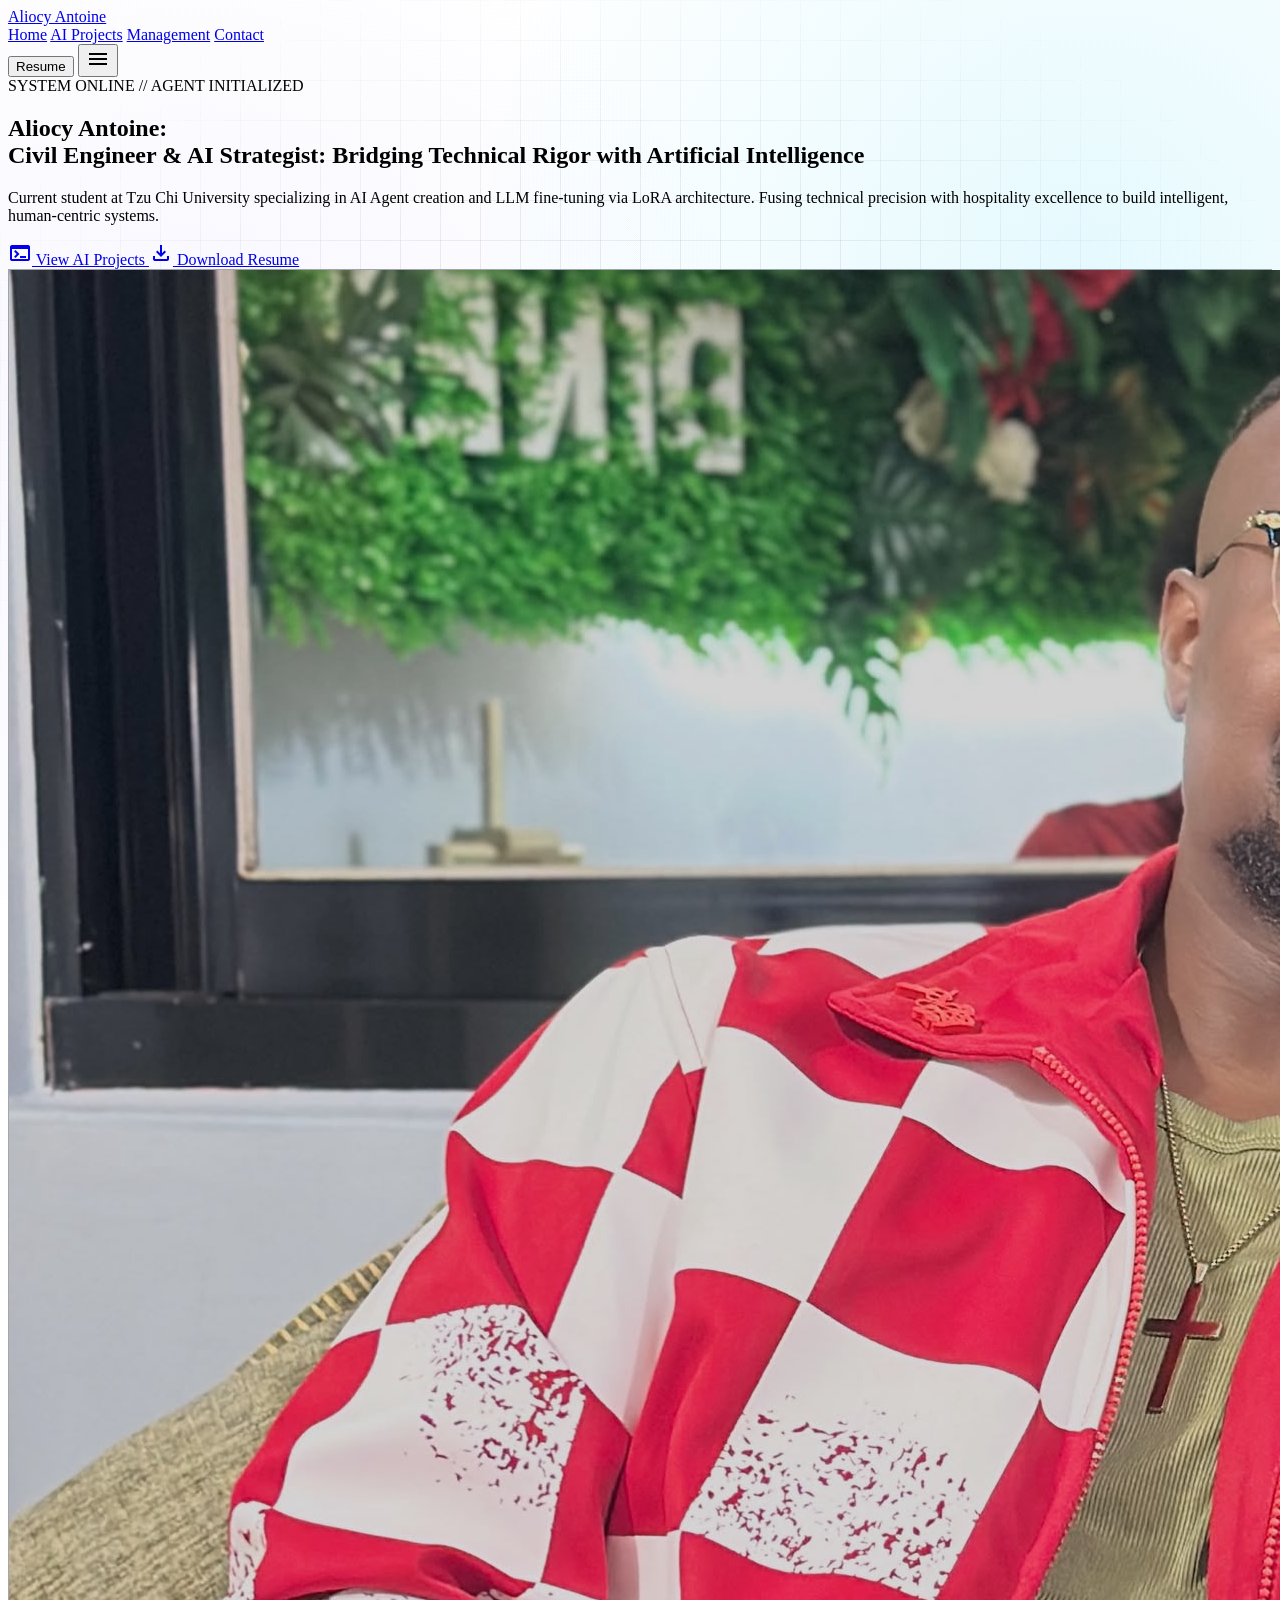
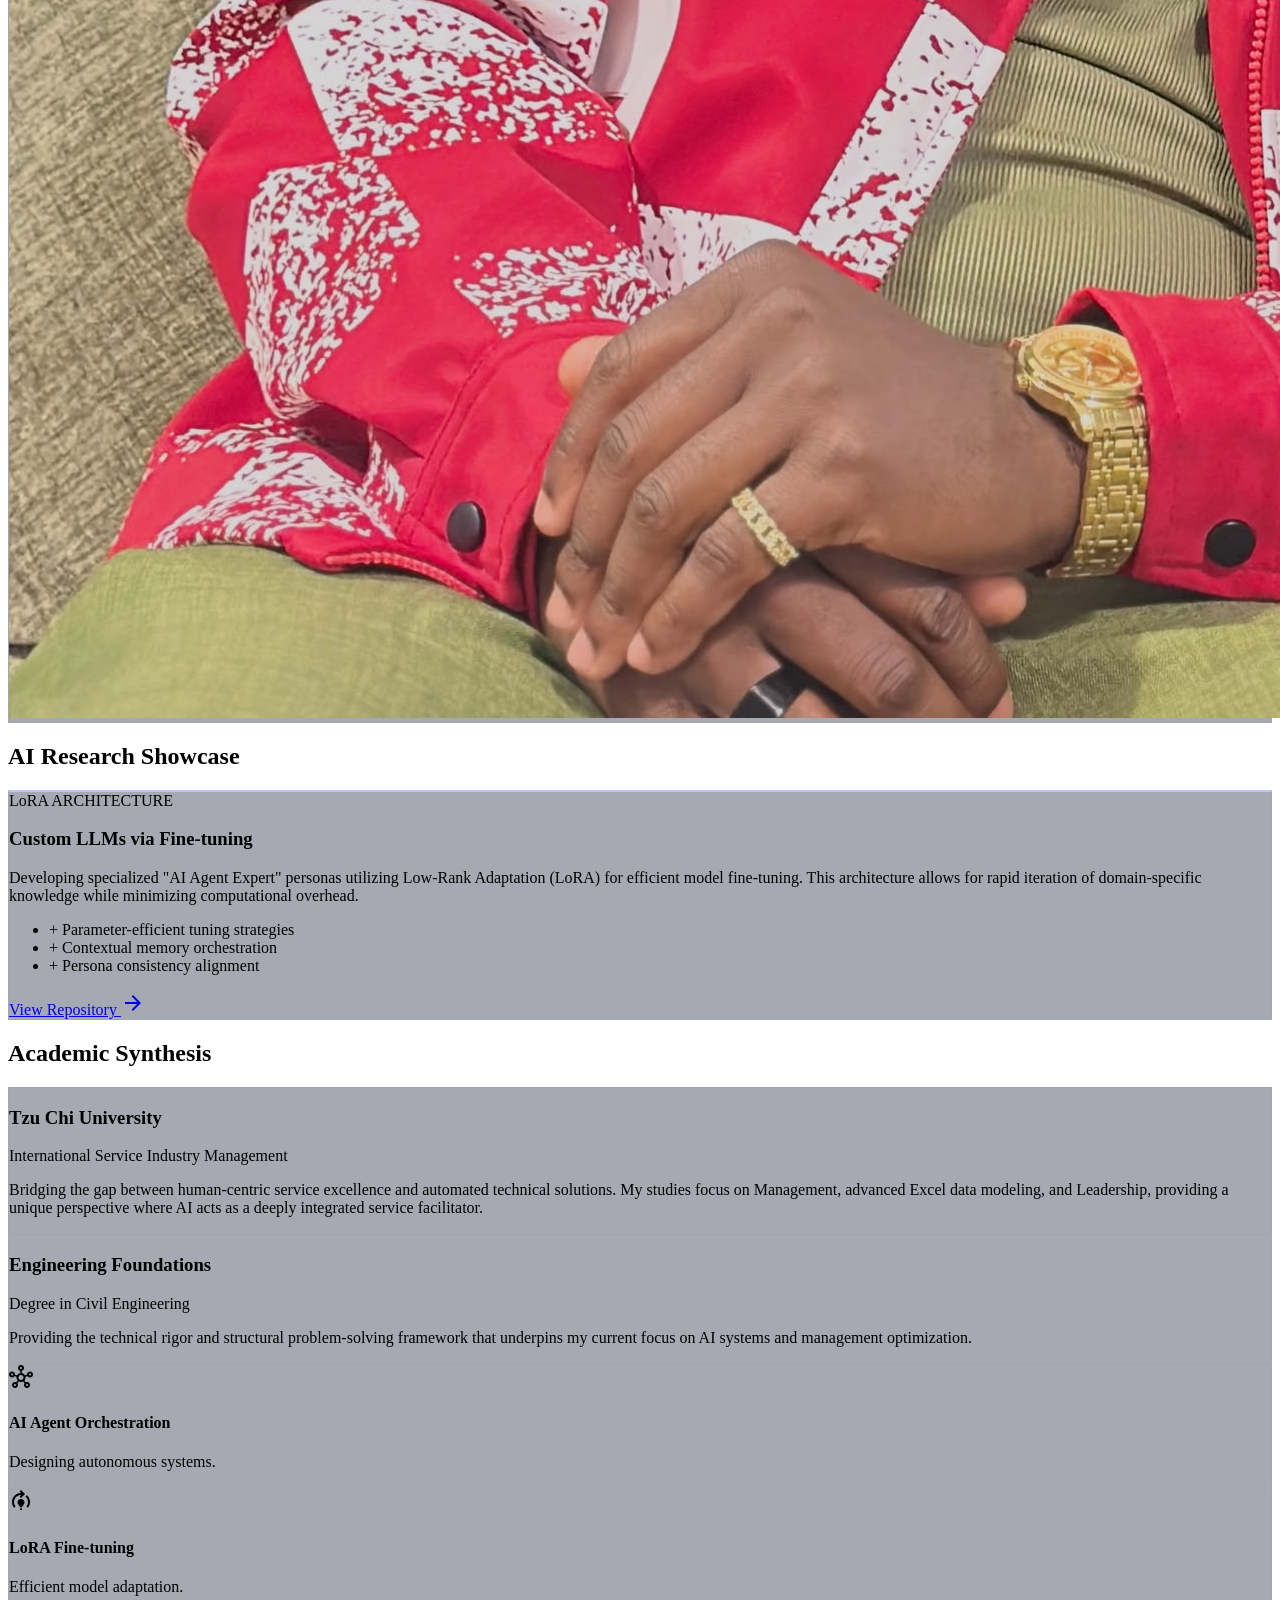
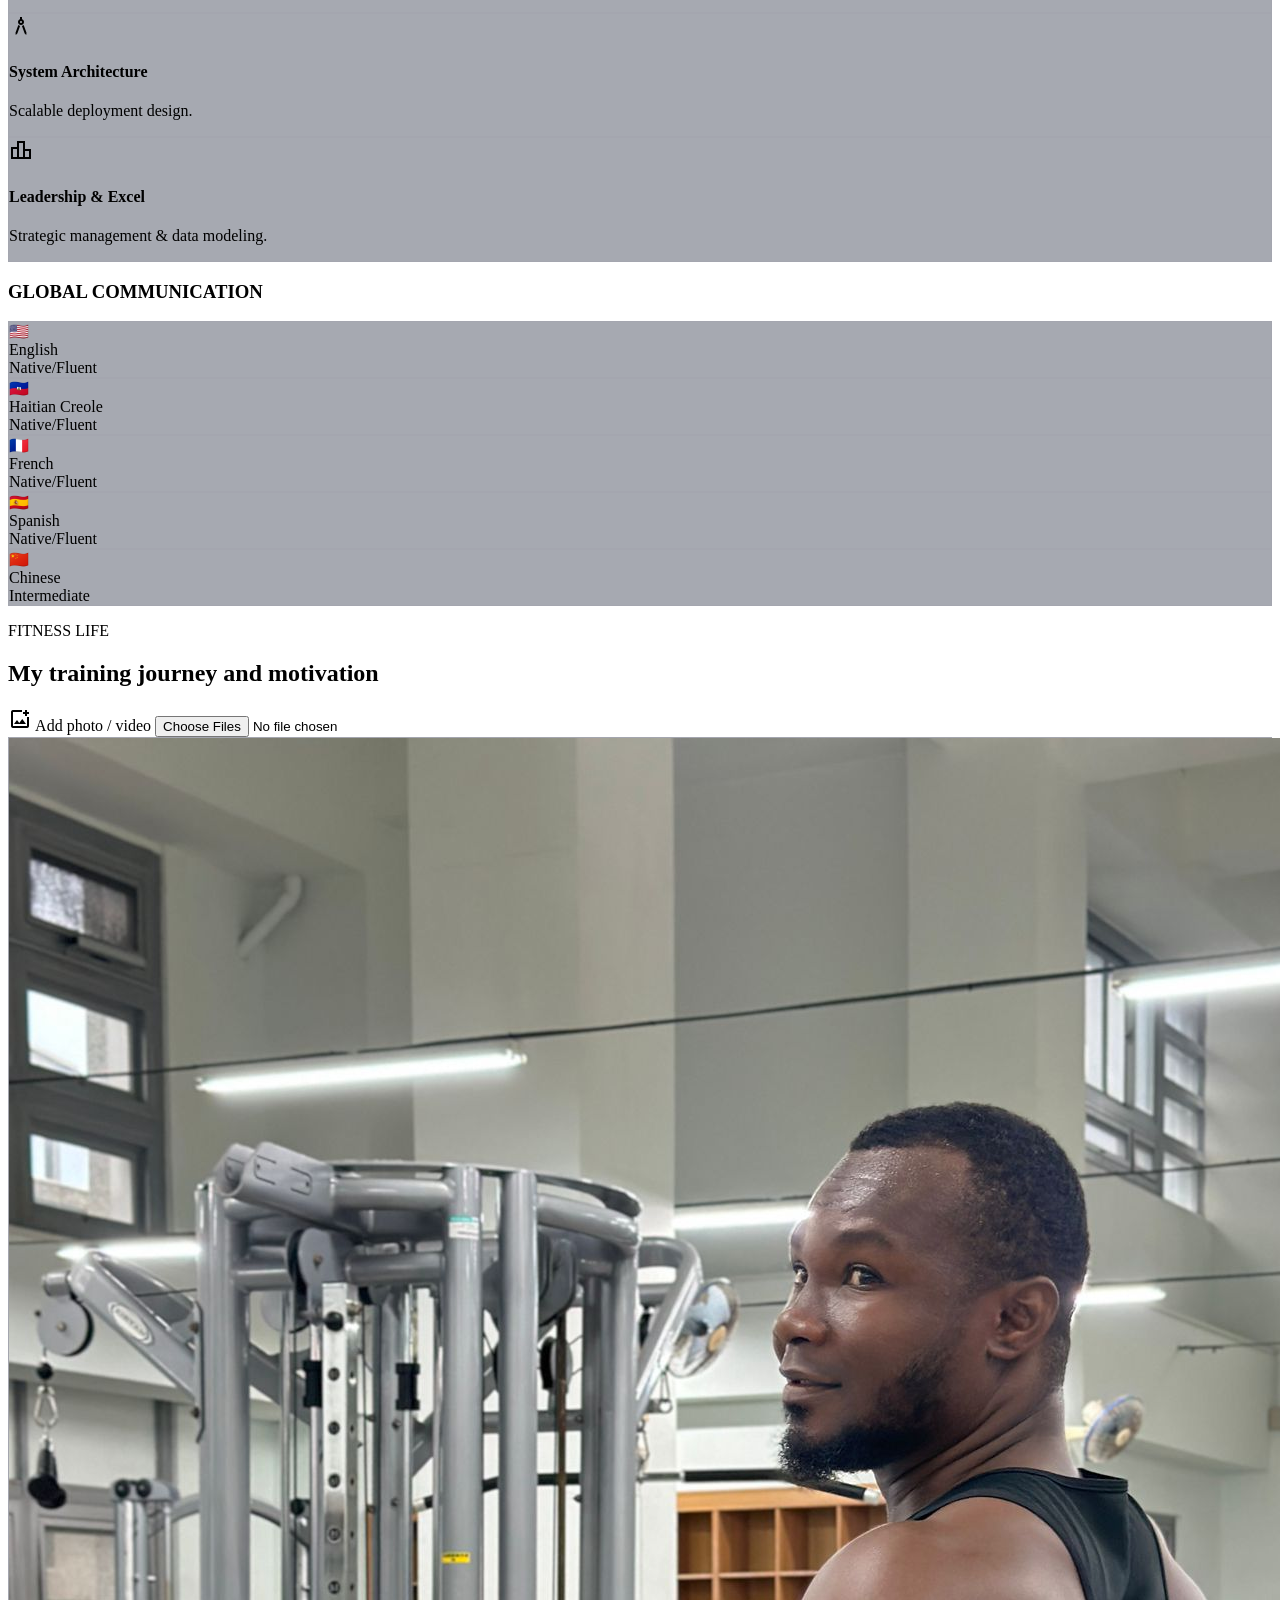
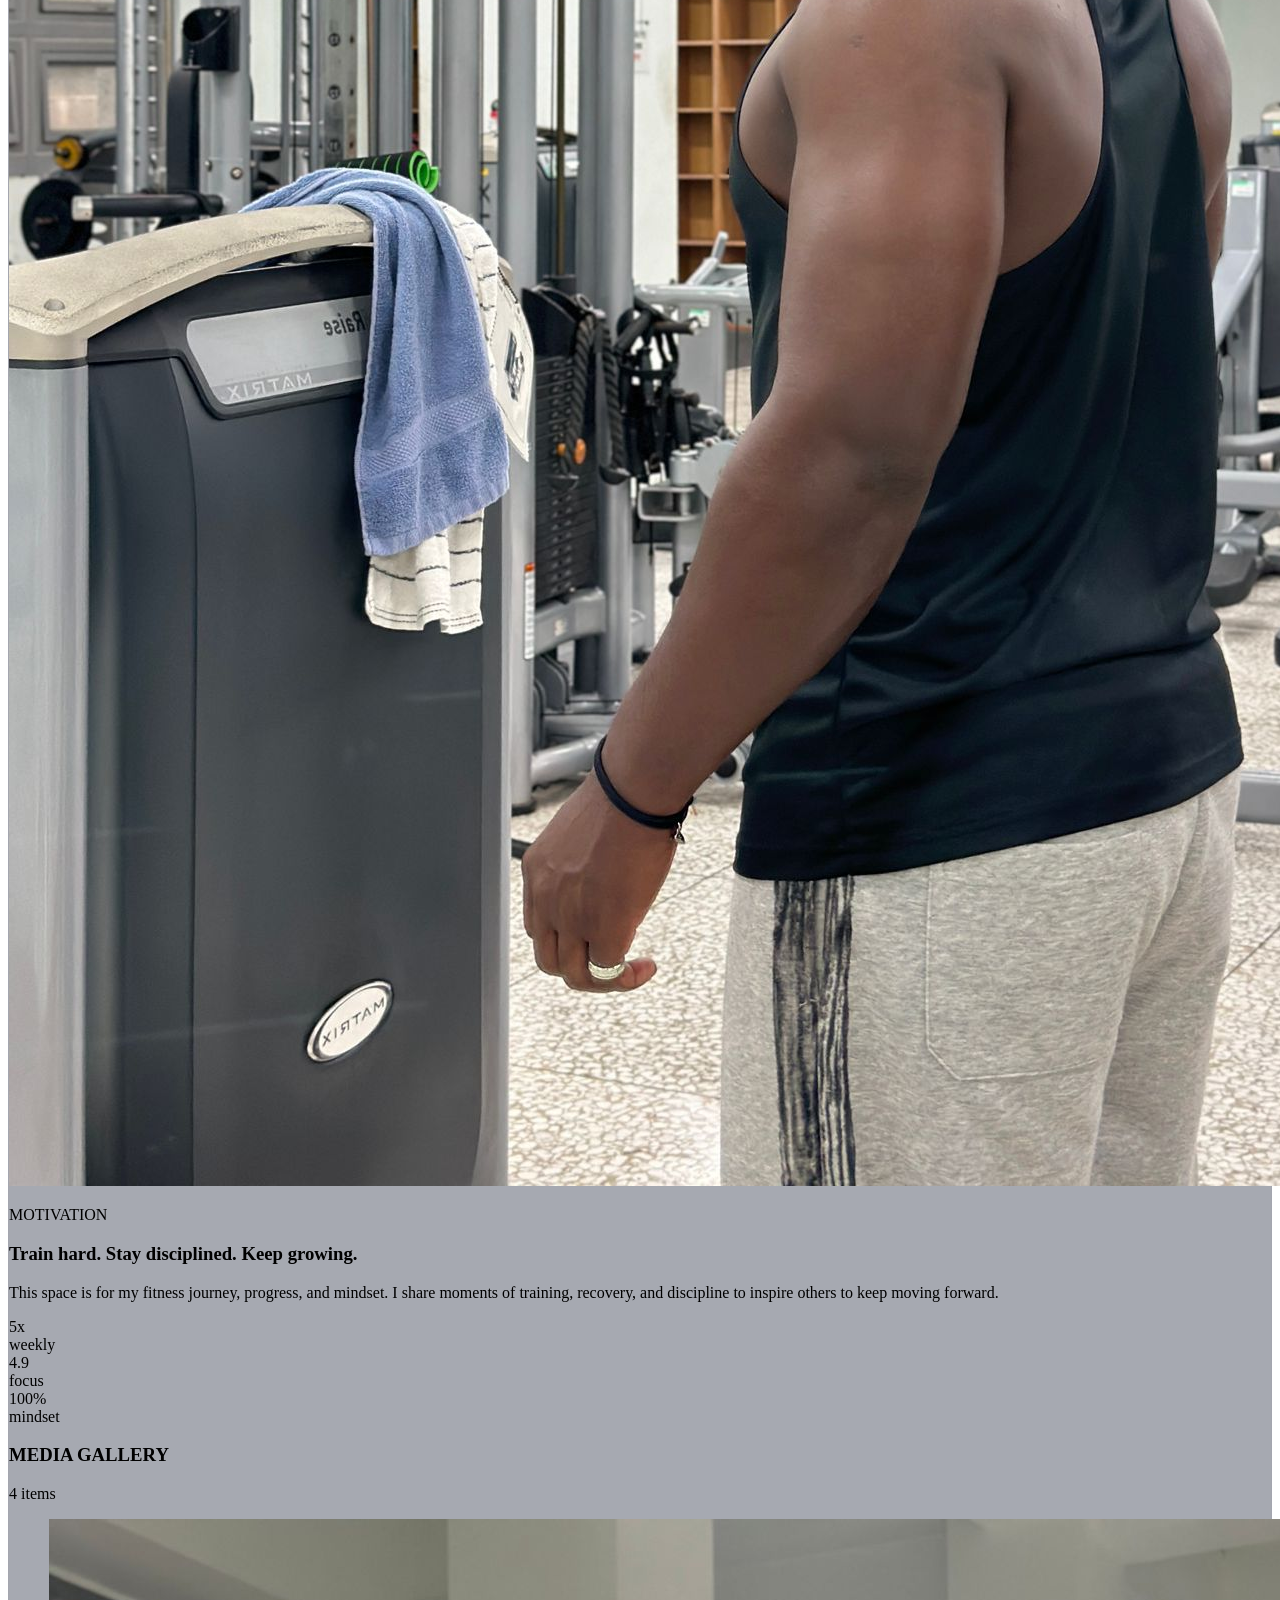
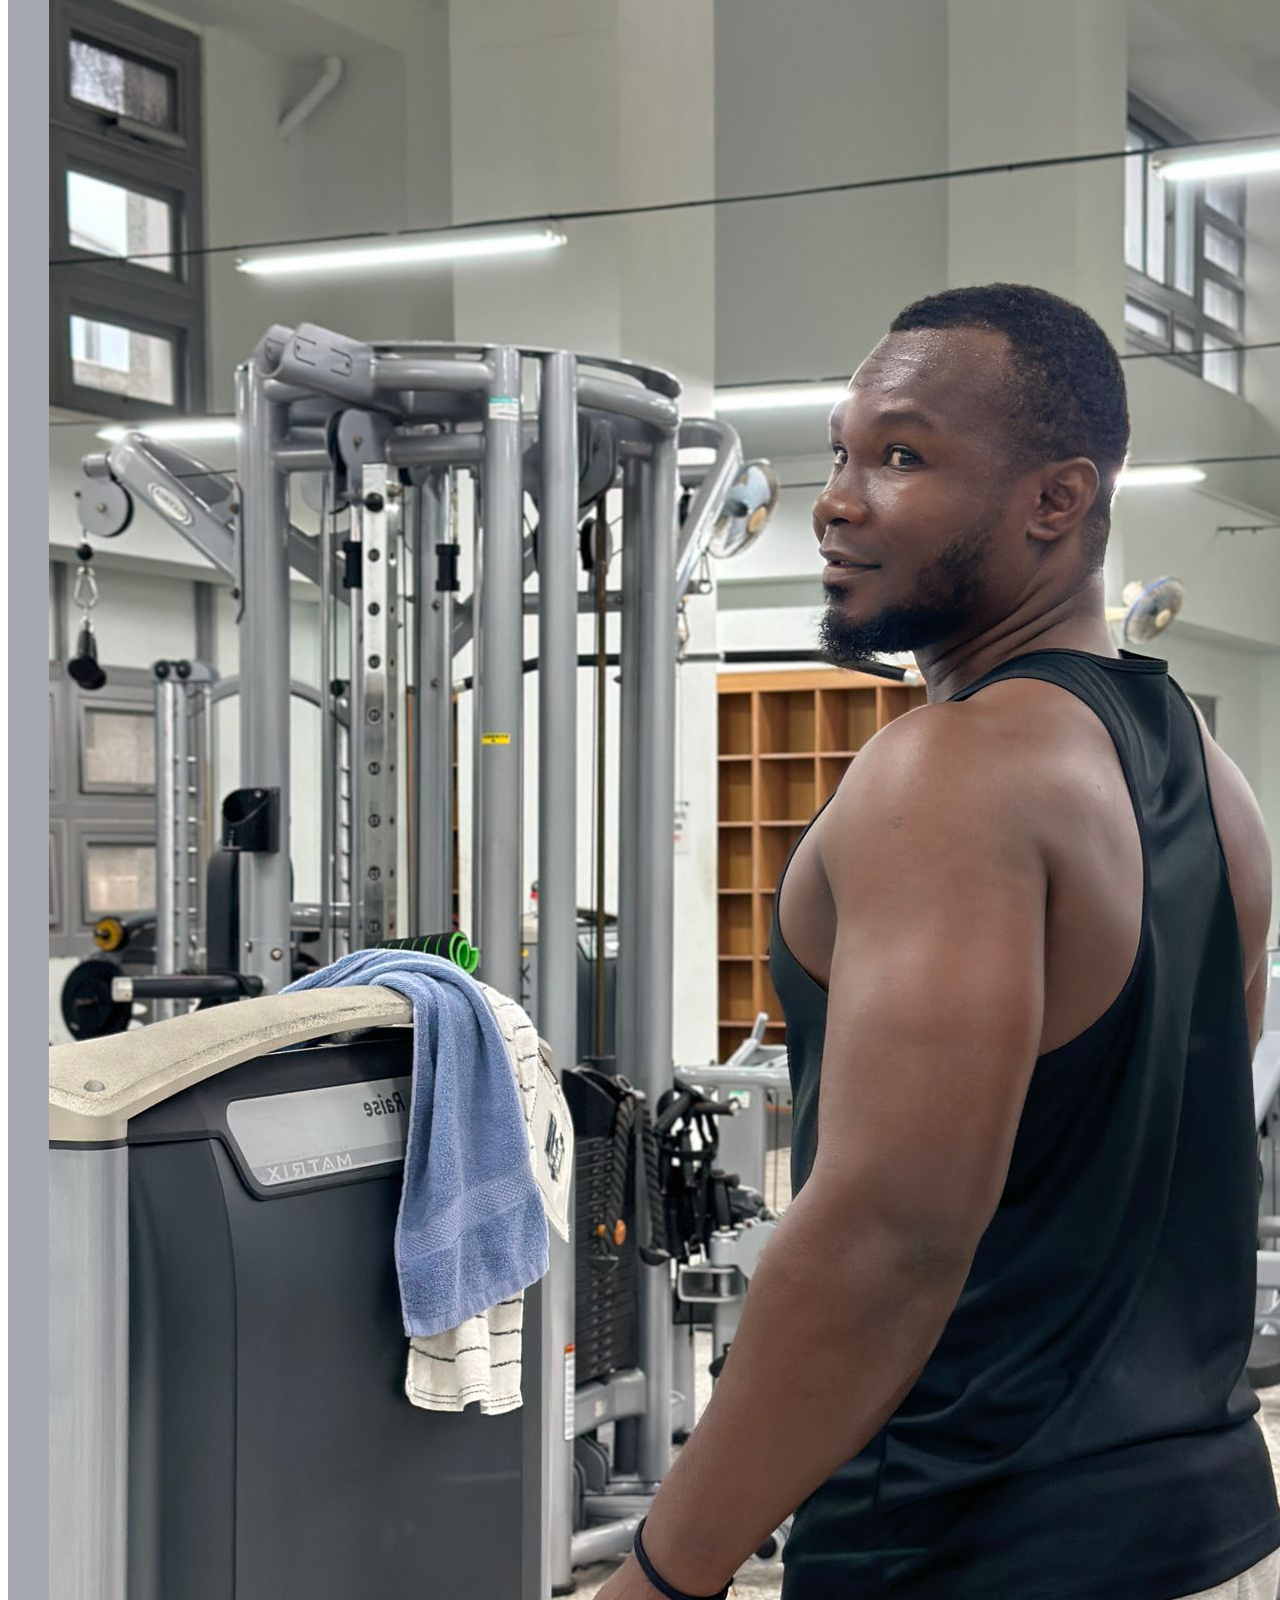
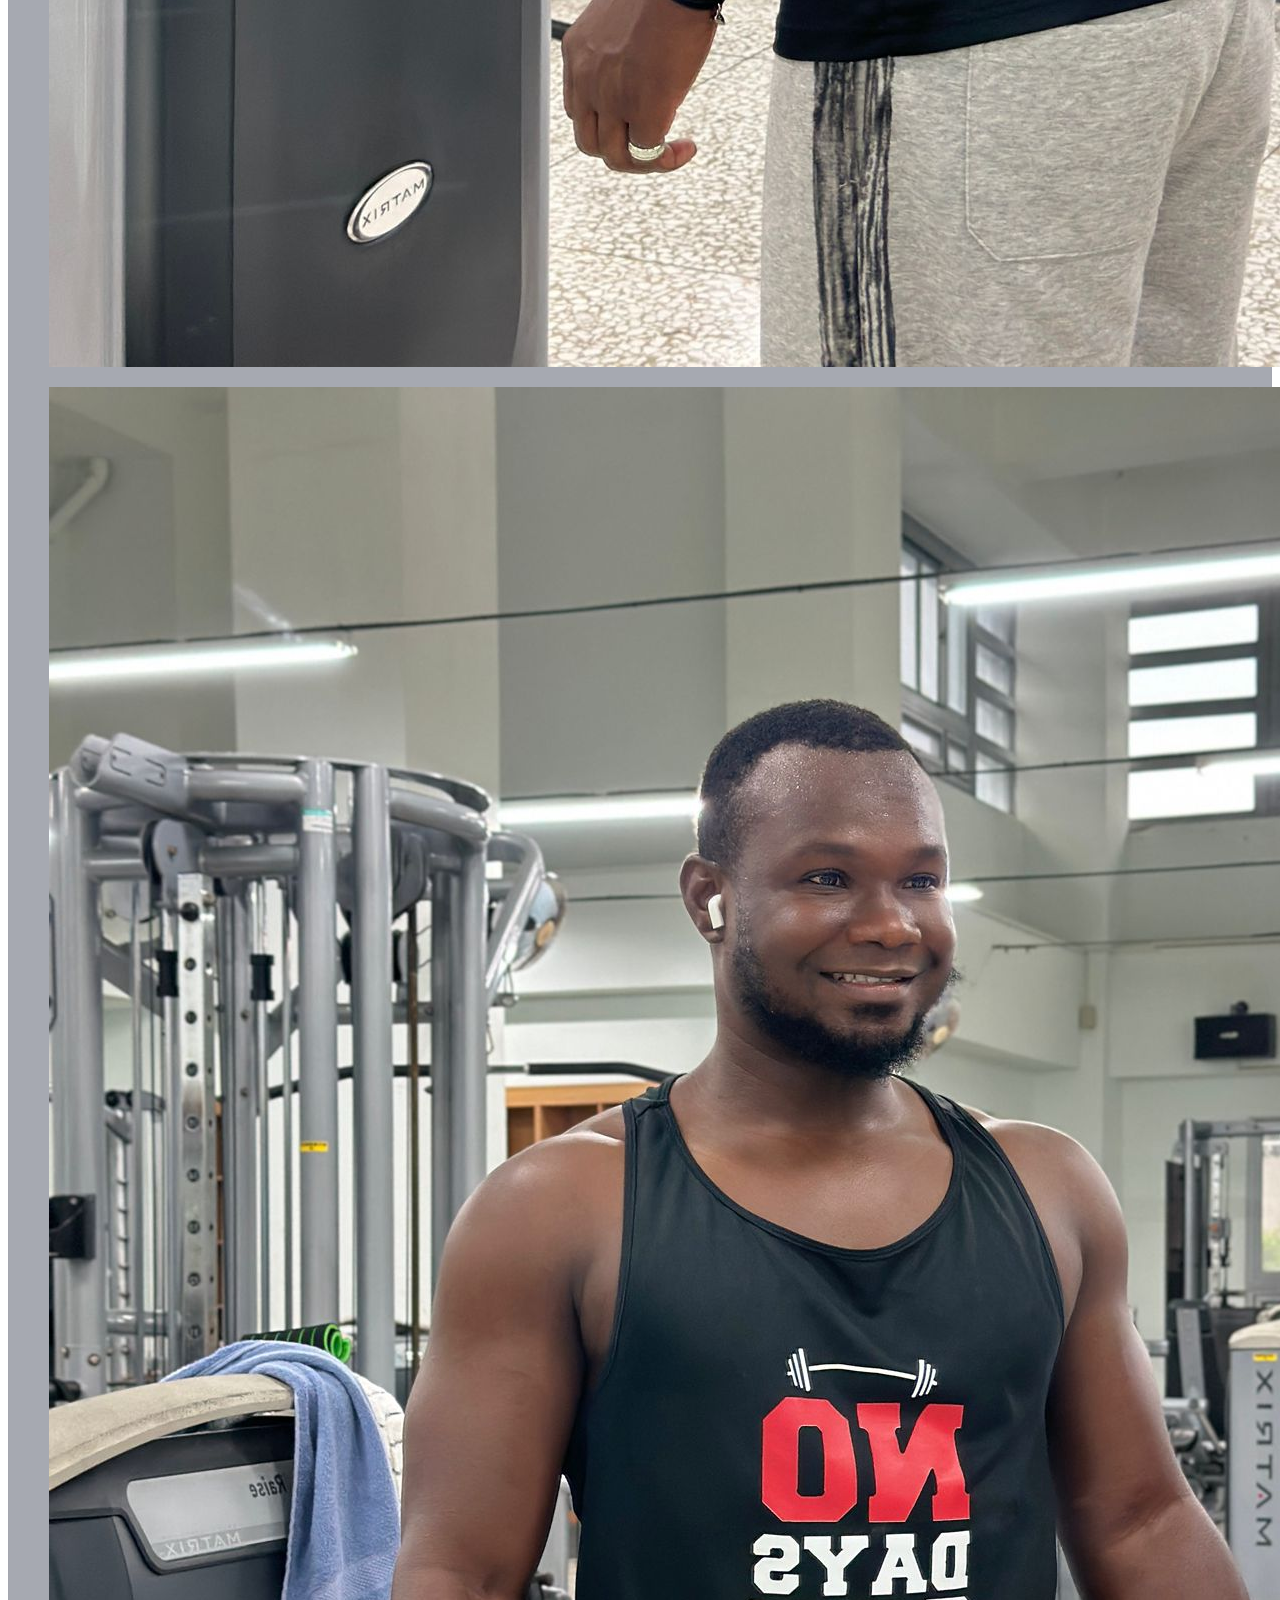
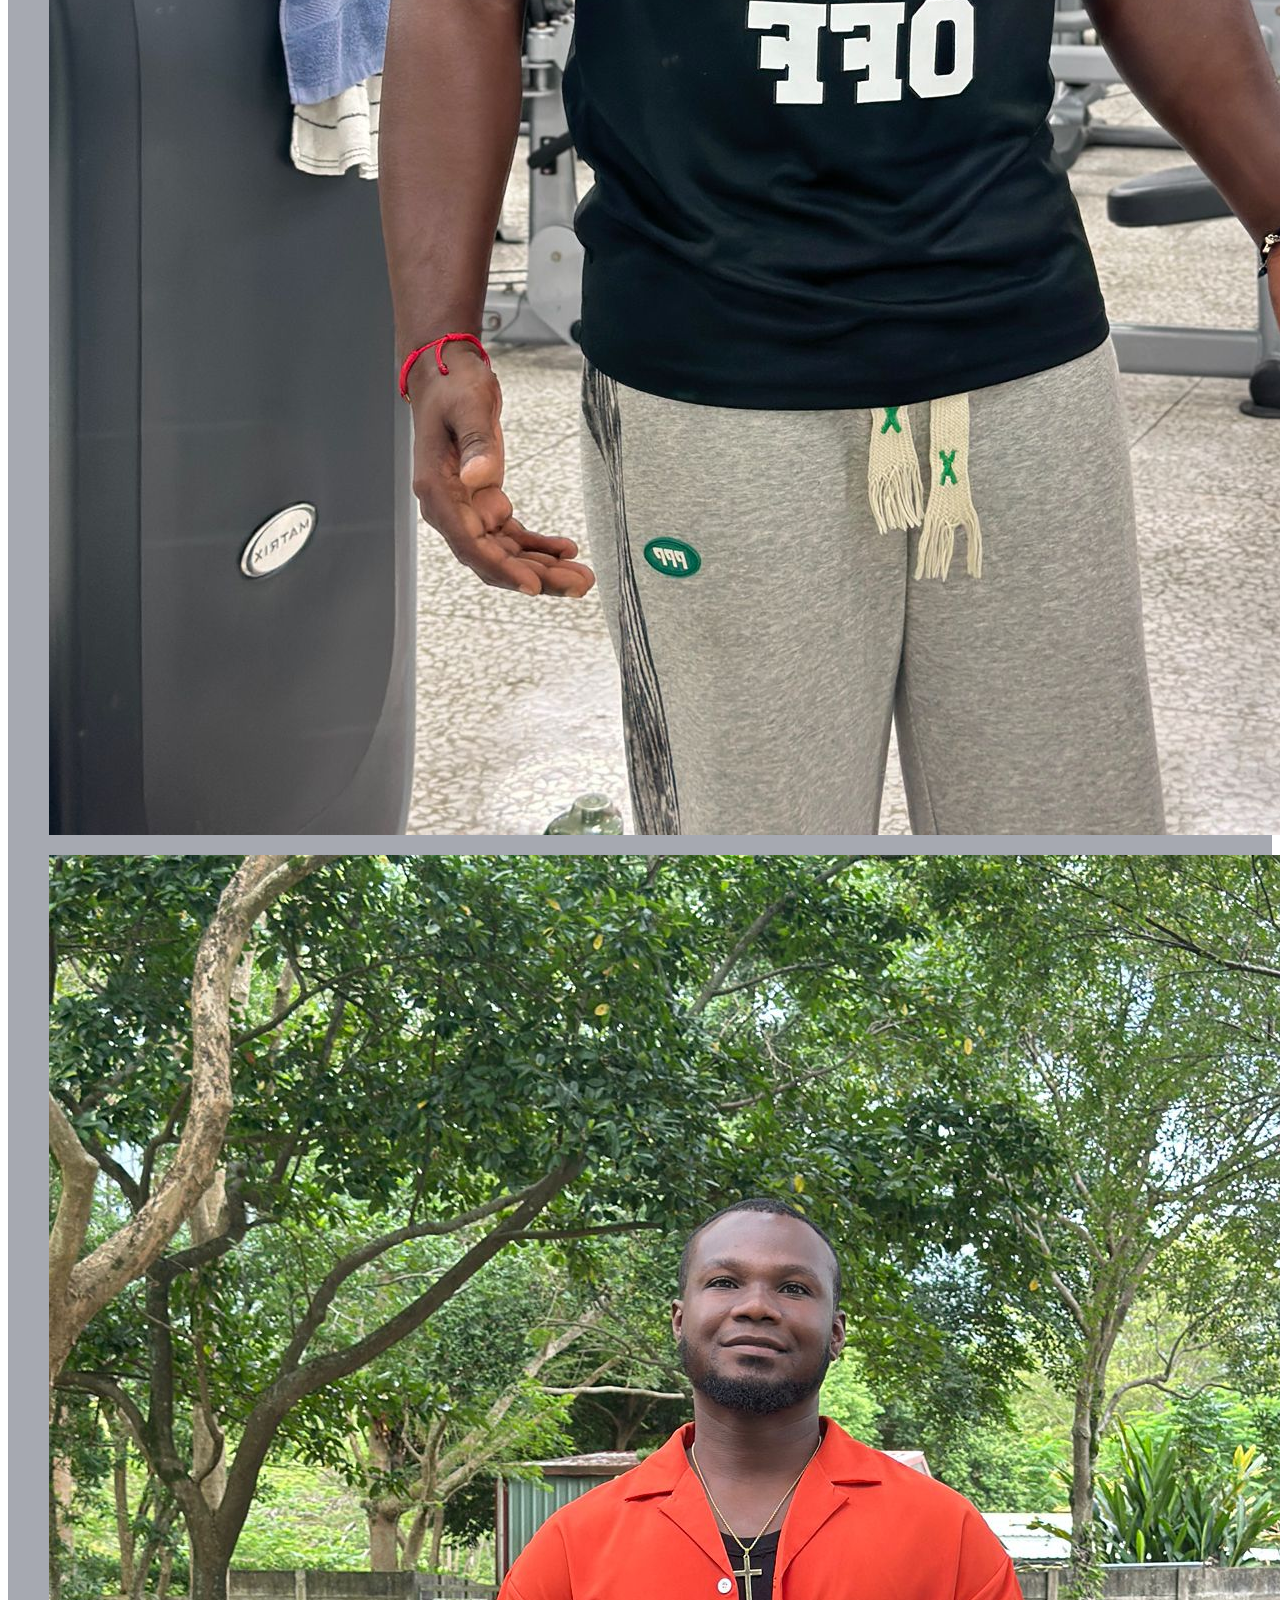
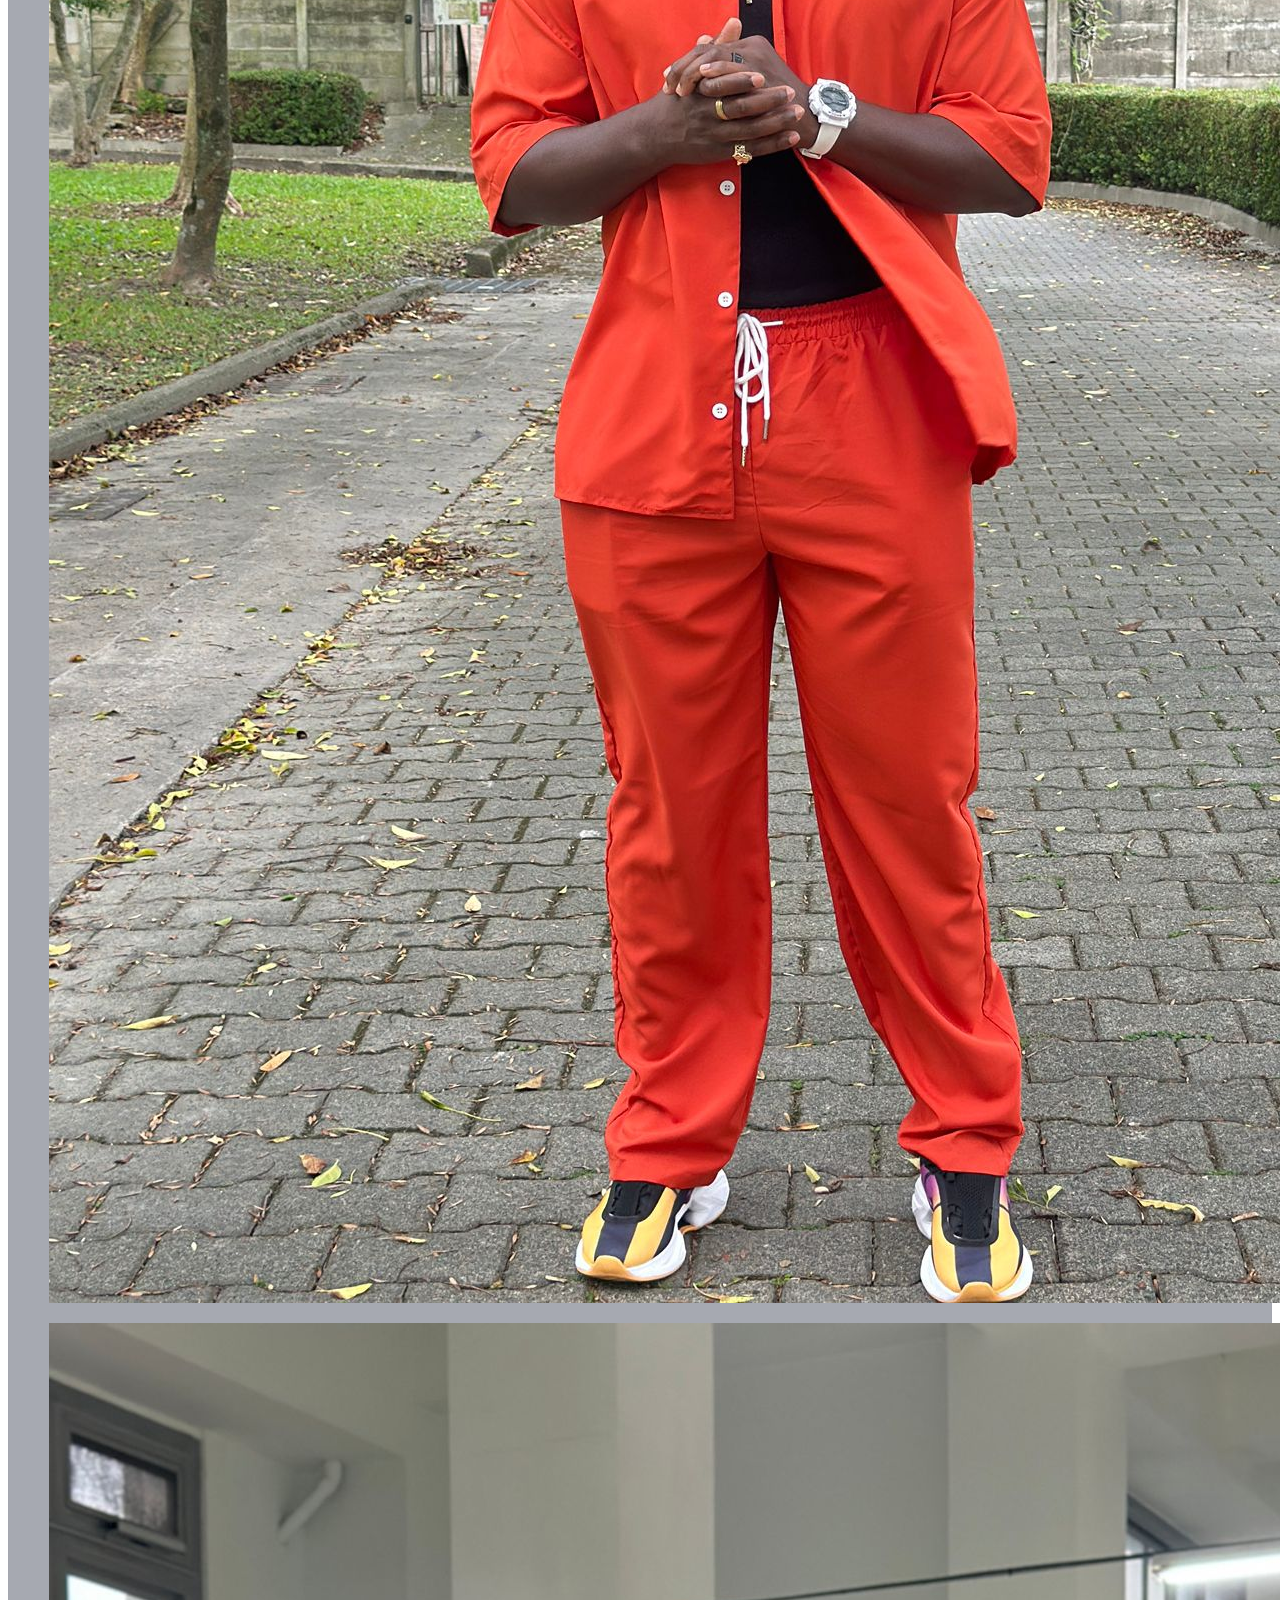
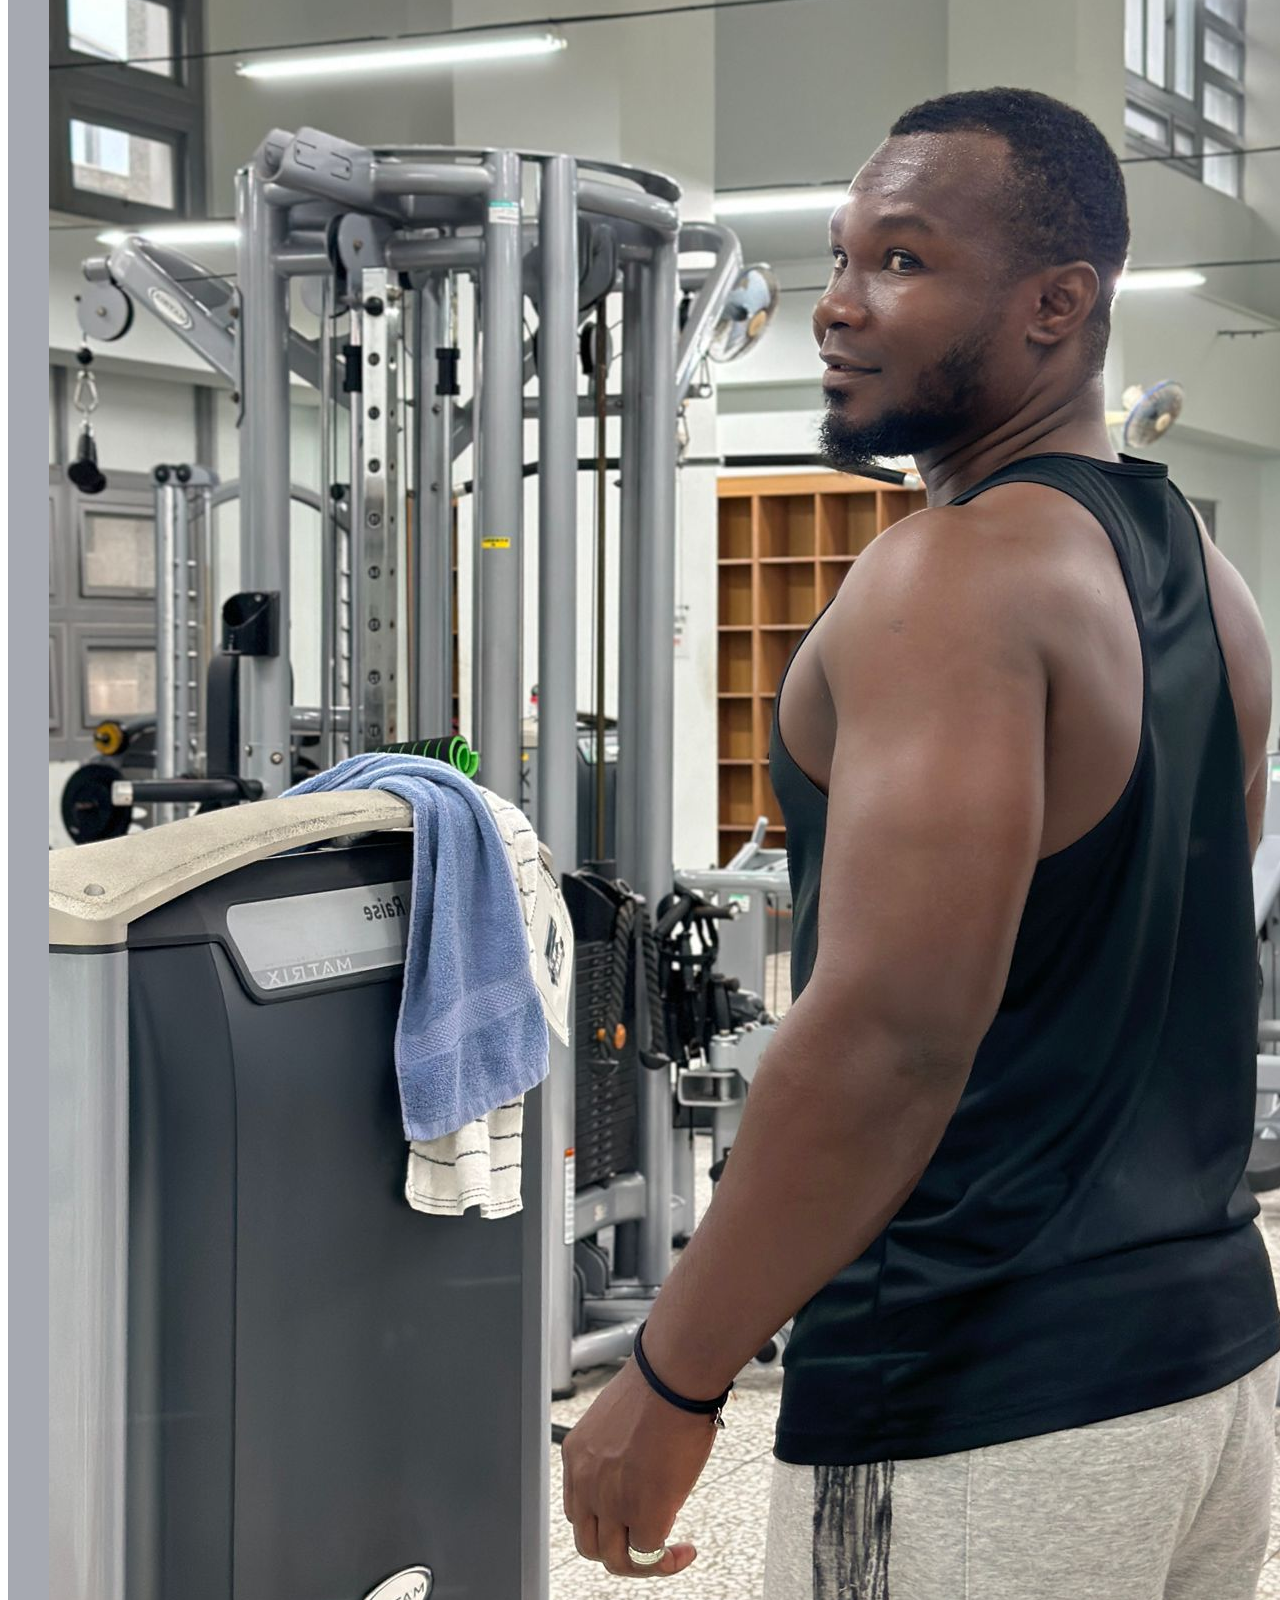
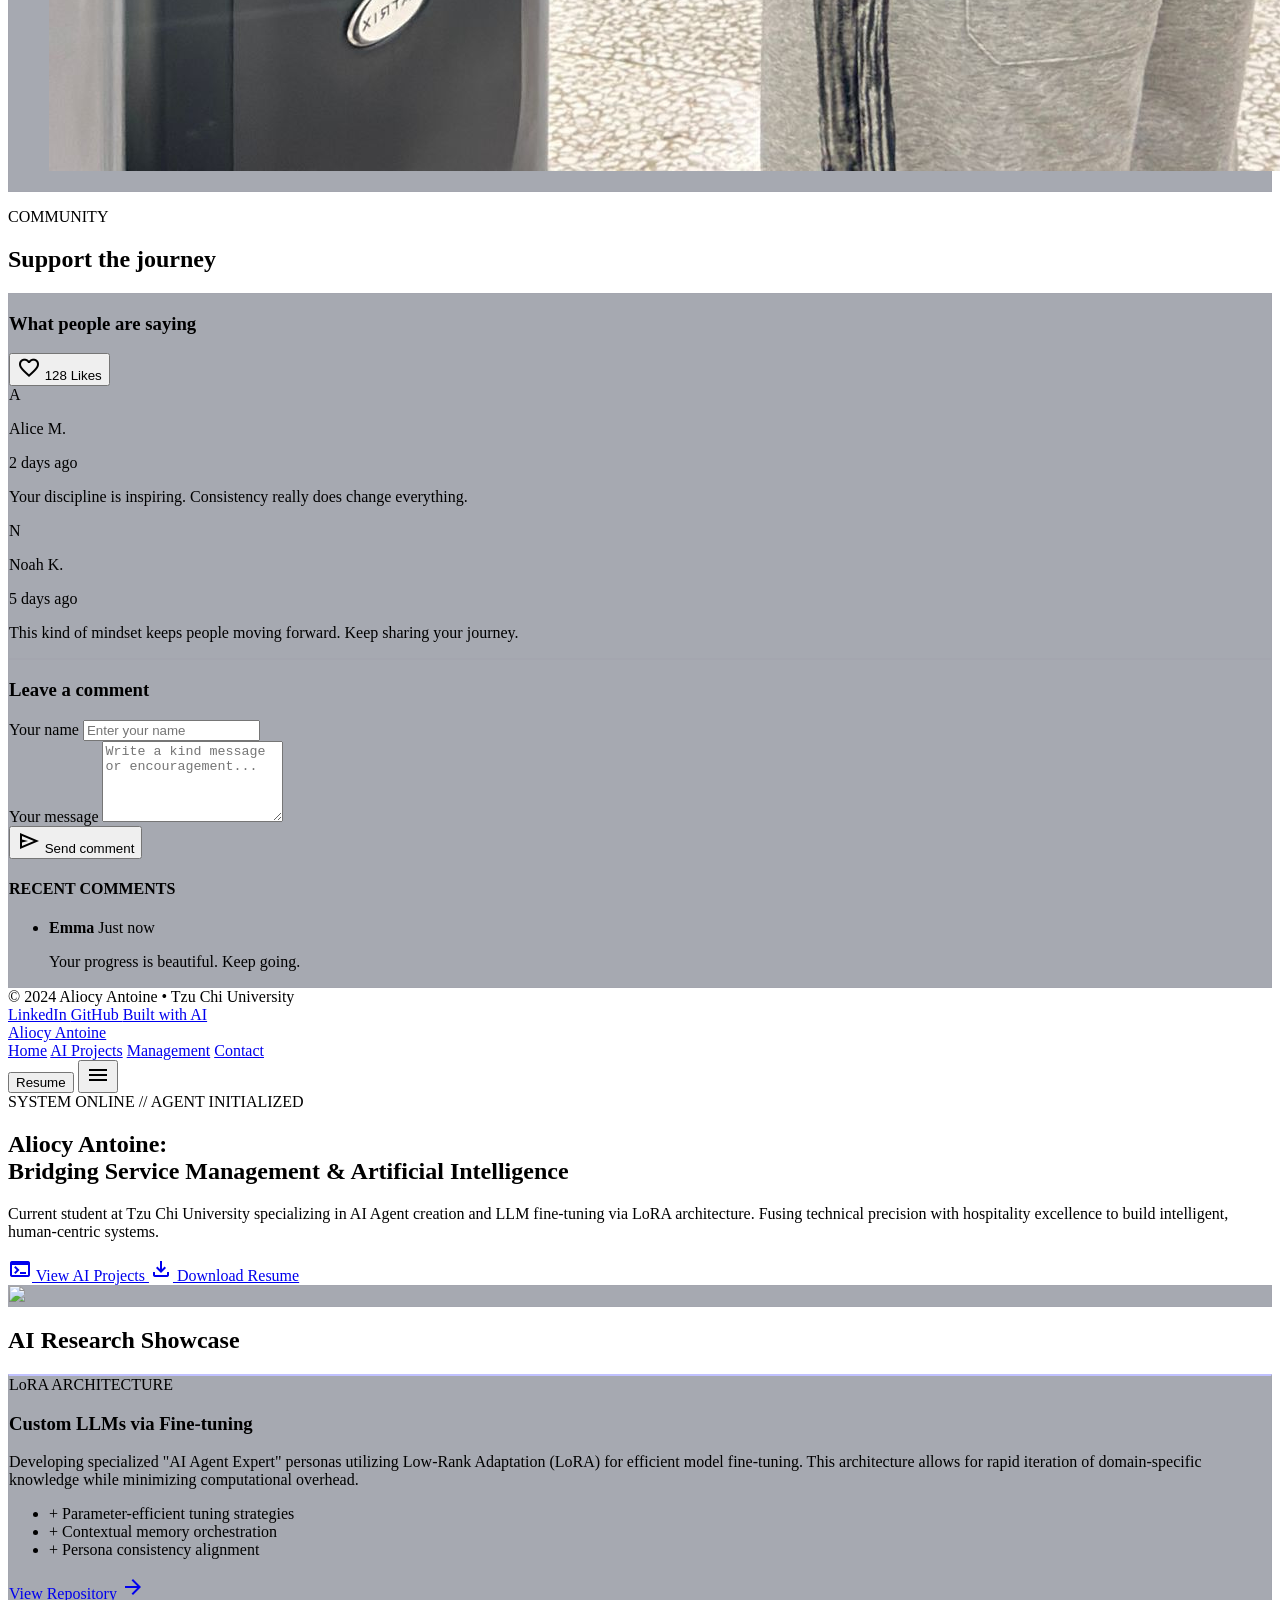
==== commit 48148682: "save changes" ====
--- a/index.html
+++ b/index.html
@@ -356,6 +356,89 @@
     </div>
 </section>
 
+<section id="community" class="py-24 bg-surface-container">
+    <div class="max-w-container-max mx-auto px-margin-mobile md:px-margin-desktop">
+        <div class="mb-12 text-center">
+            <p class="font-label-caps text-label-caps text-primary mb-3">COMMUNITY</p>
+            <h2 class="font-headline-lg-mobile md:font-headline-lg text-headline-lg-mobile md:text-headline-lg text-on-background">Support the journey</h2>
+        </div>
+
+        <div class="grid grid-cols-1 lg:grid-cols-[1.15fr_0.85fr] gap-6">
+            <div class="glass-card rounded-2xl p-6 md:p-8">
+                <div class="flex flex-col sm:flex-row sm:items-center sm:justify-between gap-4">
+                    <h3 class="font-headline-lg-mobile text-headline-lg-mobile text-on-background">What people are saying</h3>
+                    <button id="likeButton" type="button" class="like-button inline-flex items-center gap-2 rounded-full border border-primary/50 bg-primary/10 px-4 py-2 text-sm font-medium text-primary transition-all hover:bg-primary hover:text-on-primary">
+                        <span class="material-symbols-outlined text-base" data-icon="favorite">favorite</span>
+                        <span id="likeCount">128</span>
+                        <span>Likes</span>
+                    </button>
+                </div>
+
+                <div class="mt-6 space-y-4">
+                    <article class="rounded-xl border border-outline-variant/20 bg-surface-container-low p-4">
+                        <div class="flex items-center justify-between gap-3 mb-2">
+                            <div class="flex items-center gap-3">
+                                <div class="flex h-10 w-10 items-center justify-center rounded-full bg-primary/20 text-sm font-bold text-primary">A</div>
+                                <div>
+                                    <p class="font-code-sm text-code-sm text-on-background">Alice M.</p>
+                                </div>
+                            </div>
+                            <span class="text-xs text-on-surface-variant">2 days ago</span>
+                        </div>
+                        <p class="font-body-sm text-body-sm text-on-surface-variant leading-relaxed">Your discipline is inspiring. Consistency really does change everything.</p>
+                    </article>
+
+                    <article class="rounded-xl border border-outline-variant/20 bg-surface-container-low p-4">
+                        <div class="flex items-center justify-between gap-3 mb-2">
+                            <div class="flex items-center gap-3">
+                                <div class="flex h-10 w-10 items-center justify-center rounded-full bg-tertiary/20 text-sm font-bold text-tertiary">N</div>
+                                <div>
+                                    <p class="font-code-sm text-code-sm text-on-background">Noah K.</p>
+                                </div>
+                            </div>
+                            <span class="text-xs text-on-surface-variant">5 days ago</span>
+                        </div>
+                        <p class="font-body-sm text-body-sm text-on-surface-variant leading-relaxed">This kind of mindset keeps people moving forward. Keep sharing your journey.</p>
+                    </article>
+                </div>
+            </div>
+
+            <div class="glass-card rounded-2xl p-6 md:p-8">
+                <h3 class="font-headline-lg-mobile text-headline-lg-mobile text-on-background mb-4">Leave a comment</h3>
+                <form id="commentForm" class="space-y-4">
+                    <div>
+                        <label for="commentName" class="mb-2 block font-code-sm text-code-sm text-on-surface-variant">Your name</label>
+                        <input id="commentName" name="name" type="text" placeholder="Enter your name" required class="w-full rounded-xl border border-outline-variant/30 bg-surface-container-low px-4 py-3 text-on-background placeholder:text-on-surface-variant/70 focus:border-primary focus:outline-none" />
+                    </div>
+
+                    <div>
+                        <label for="commentMessage" class="mb-2 block font-code-sm text-code-sm text-on-surface-variant">Your message</label>
+                        <textarea id="commentMessage" name="message" rows="5" placeholder="Write a kind message or encouragement..." required class="w-full rounded-xl border border-outline-variant/30 bg-surface-container-low px-4 py-3 text-on-background placeholder:text-on-surface-variant/70 focus:border-primary focus:outline-none resize-none"></textarea>
+                    </div>
+
+                    <button type="submit" class="inline-flex w-full items-center justify-center gap-2 rounded-xl bg-primary px-5 py-3 text-sm font-semibold text-on-primary transition-all hover:shadow-[0_0_15px_rgba(76,215,246,0.25)]">
+                        <span class="material-symbols-outlined text-base" data-icon="send">send</span>
+                        Send comment
+                    </button>
+                </form>
+
+                <div class="mt-8">
+                    <h4 class="font-label-caps text-label-caps text-primary mb-3">RECENT COMMENTS</h4>
+                    <ul id="commentList" class="space-y-3">
+                        <li class="rounded-xl border border-outline-variant/20 bg-surface-container-low p-3">
+                            <div class="flex items-center justify-between gap-2 mb-1">
+                                <strong class="font-code-sm text-code-sm text-on-background">Emma</strong>
+                                <span class="text-xs text-on-surface-variant">Just now</span>
+                            </div>
+                            <p class="font-body-sm text-body-sm text-on-surface-variant">Your progress is beautiful. Keep going.</p>
+                        </li>
+                    </ul>
+                </div>
+            </div>
+        </div>
+    </div>
+</section>
+
 <!-- Footer -->
 <footer class="bg-surface-container-lowest w-full py-12 border-t border-outline-variant/10 flat no shadows mt-auto" id="contact">
 <div class="max-w-container-max mx-auto px-margin-mobile md:px-margin-desktop flex flex-col md:flex-row justify-between items-center gap-gutter">
